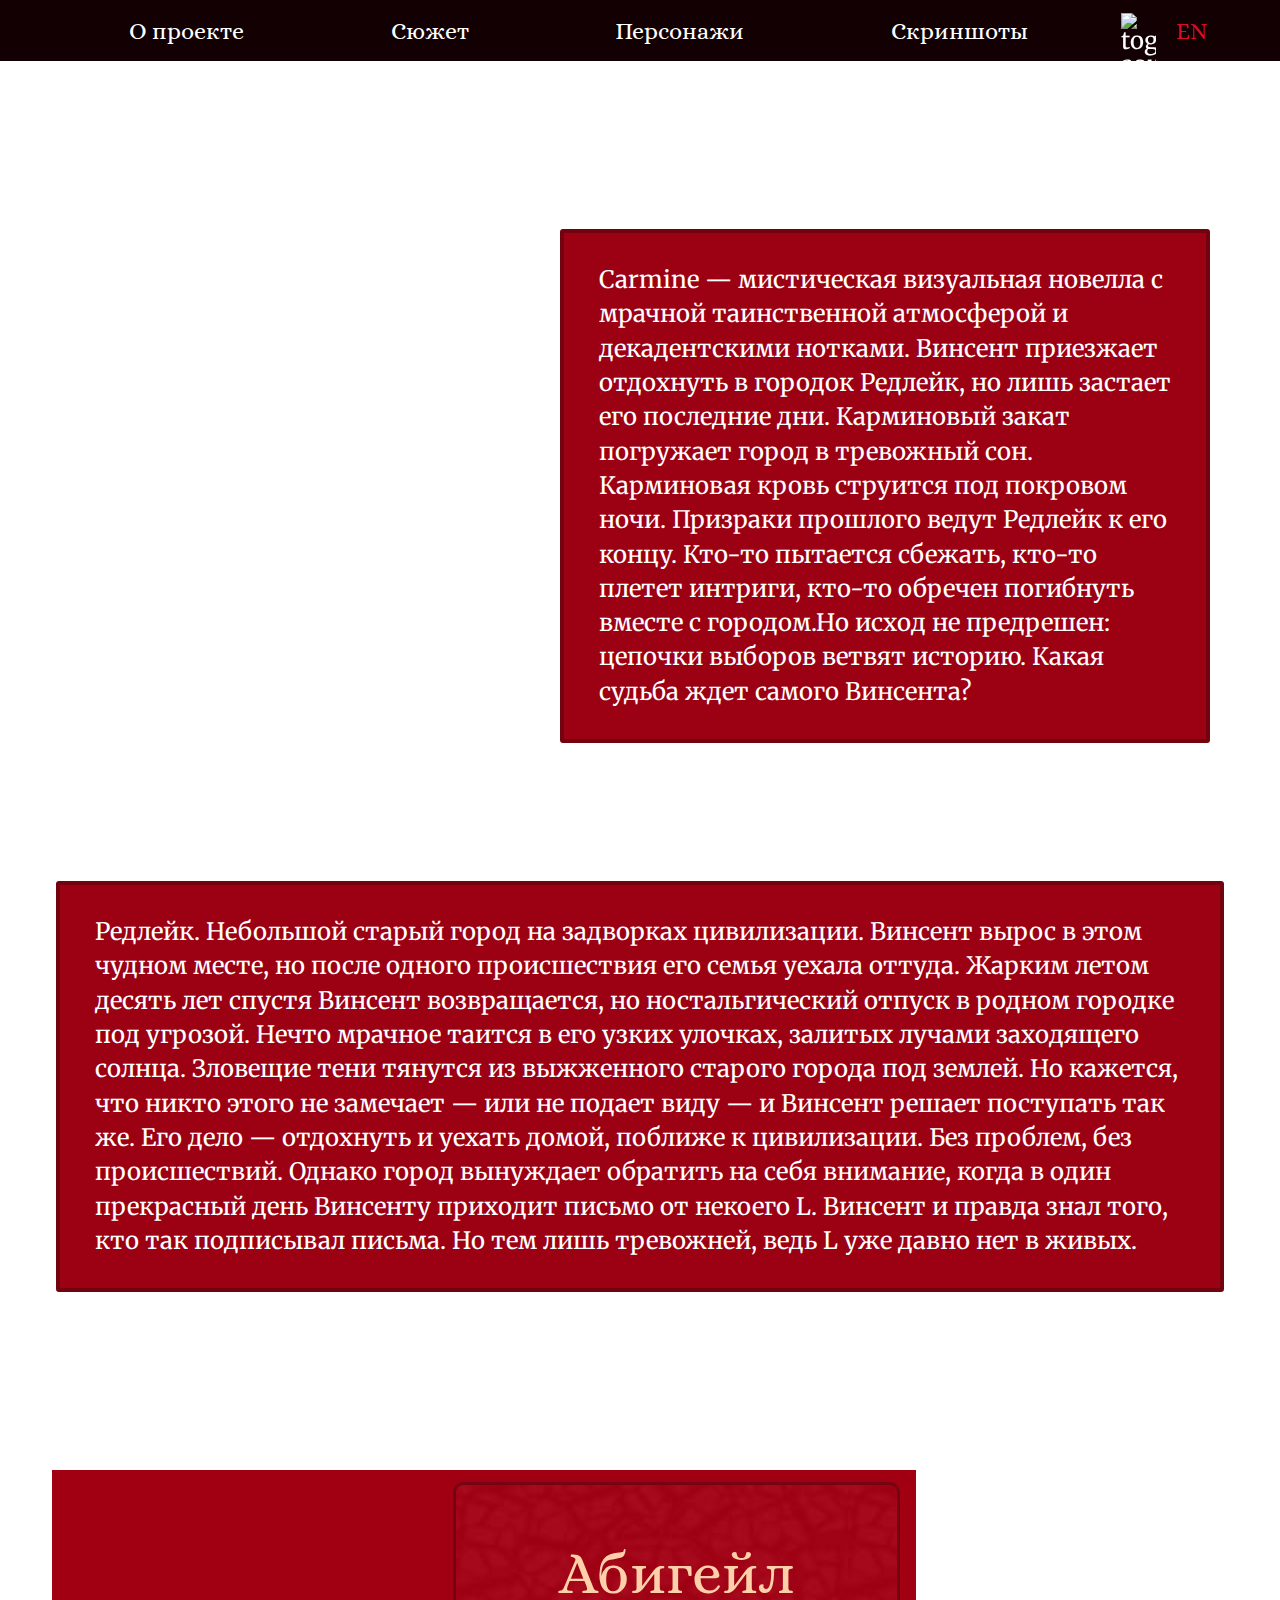
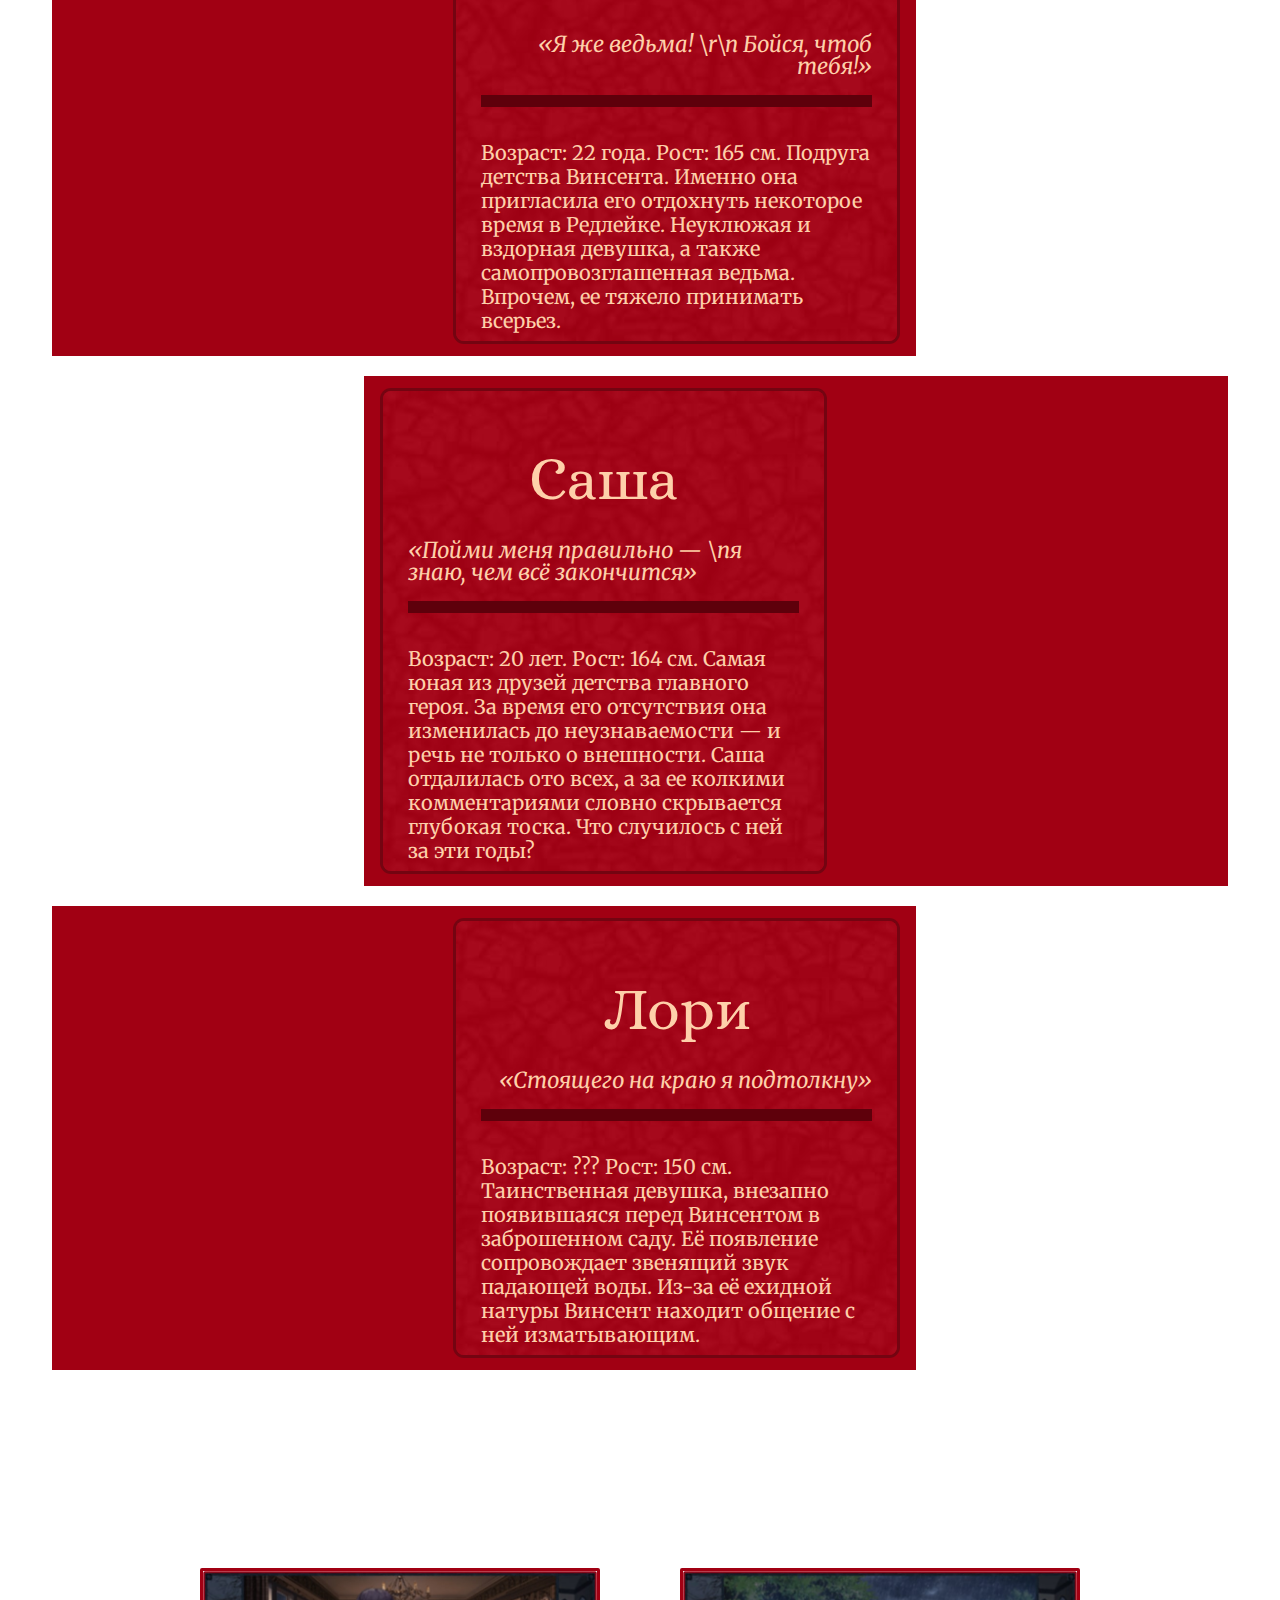
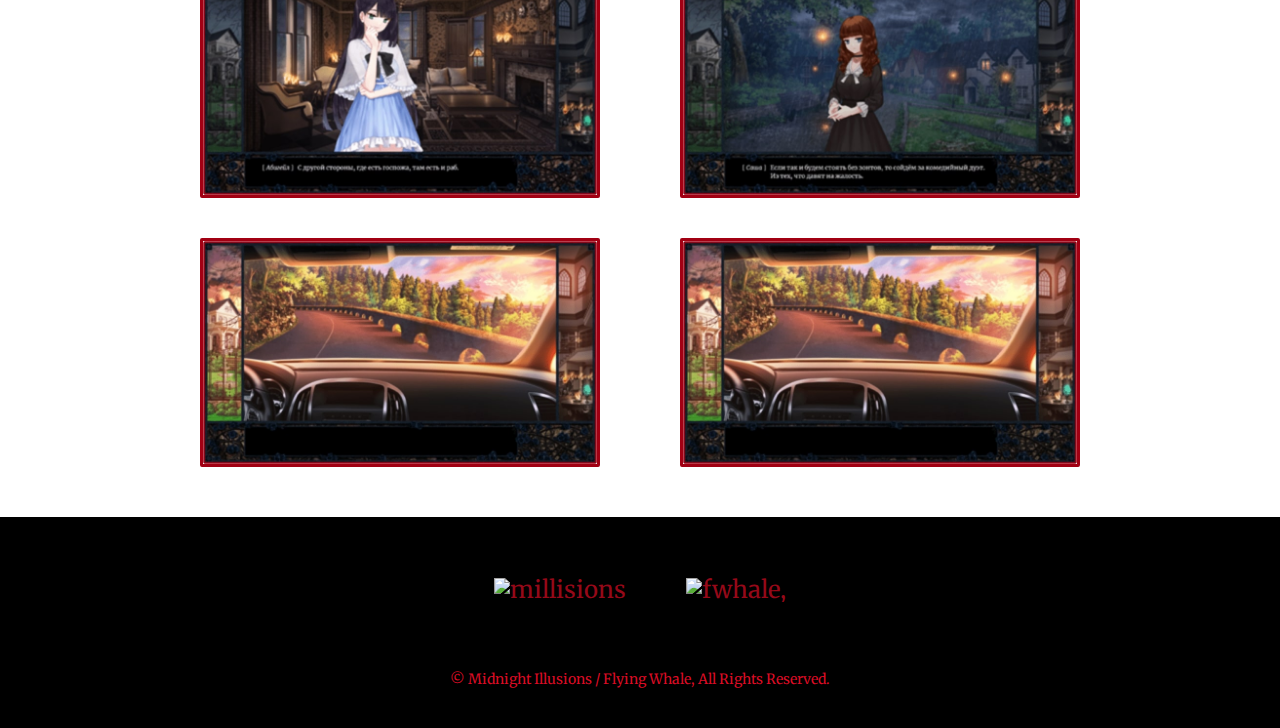
==== en/index.html @ e7cbd598 "Updates" ====
<!DOCTYPE html><html><head><meta charSet="utf-8"/><meta http-equiv="x-ua-compatible" content="ie=edge"/><meta name="viewport" content="width=device-width, initial-scale=1, shrink-to-fit=no"/><style data-href="/raysael.github.io/c-demo/styles.7b213f8d9258a30eb357.css">a,abbr,acronym,address,applet,article,aside,audio,b,big,blockquote,body,canvas,caption,center,cite,code,dd,del,details,dfn,div,dl,dt,em,embed,fieldset,figcaption,figure,footer,form,h1,h2,h3,h4,h5,h6,header,hgroup,html,i,iframe,img,ins,kbd,label,legend,li,mark,menu,nav,object,ol,output,p,pre,q,ruby,s,samp,section,small,span,strike,strong,sub,summary,sup,table,tbody,td,tfoot,th,thead,time,tr,tt,u,ul,var,video{margin:0;padding:0;border:0;font-size:100%;font:inherit;vertical-align:baseline}:focus{outline:0}article,aside,details,figcaption,figure,footer,header,hgroup,menu,nav,section{display:block}body{line-height:1}ol,ul{list-style:none}blockquote,q{quotes:none}blockquote:after,blockquote:before,q:after,q:before{content:"";content:none}input[type=search]::-webkit-search-cancel-button,input[type=search]::-webkit-search-decoration,input[type=search]::-webkit-search-results-button,input[type=search]::-webkit-search-results-decoration{-webkit-appearance:none;-moz-appearance:none}input[type=search]{-webkit-appearance:none;-moz-appearance:none}audio,canvas,video{display:inline-block;*display:inline;*zoom:1;max-width:100%}audio:not([controls]){display:none;height:0}[hidden]{display:none}html{font-size:100%;-webkit-text-size-adjust:100%;-ms-text-size-adjust:100%}a:focus{outline:thin dotted}a:active,a:hover{outline:0}img{border:0;-ms-interpolation-mode:bicubic}figure,form{margin:0}fieldset{border:1px solid silver;margin:0 2px;padding:.35em .625em .75em}legend{border:0;padding:0;white-space:normal;*margin-left:-7px}button,input,select,textarea{font-size:100%;margin:0;vertical-align:baseline;*vertical-align:middle}button,input{line-height:normal}button,select{text-transform:none}button,html input[type=button],input[type=reset],input[type=submit]{-webkit-appearance:button;cursor:pointer;*overflow:visible}button[disabled],html input[disabled]{cursor:default}input[type=checkbox],input[type=radio]{box-sizing:border-box;padding:0;*height:13px;*width:13px}input[type=search]{-webkit-appearance:textfield;box-sizing:content-box}input[type=search]::-webkit-search-cancel-button,input[type=search]::-webkit-search-decoration{-webkit-appearance:none}button::-moz-focus-inner,input::-moz-focus-inner{border:0;padding:0}textarea{overflow:auto;vertical-align:top}table{border-collapse:collapse;border-spacing:0}button,html,input,select,textarea{color:#222}::selection{background:#b3d4fc;text-shadow:none}img{vertical-align:middle}fieldset{border:0;margin:0;padding:0}textarea{resize:vertical}.chromeframe{margin:.2em 0;background:#ccc;color:#000;padding:.2em 0}body{background-image:url(/raysael.github.io/c-demo/static/bg-b8b5140eceb63c7018864846c6add6aa.jpg);background-repeat:repeat;background-size:contain}body,html{overflow-x:hidden}html{color:#fff;font-family:Merriweather;font-size:24px;font-weight:400}section{margin:30px 0;width:100%;overflow-x:hidden}img{max-width:100%}.container{width:100%;max-width:1200px;margin:0 auto;padding:0 16px;box-sizing:border-box;display:flex;flex-direction:column;align-items:center}@media screen and (max-width:400px){.container{max-width:320px}}.title{color:#fff;font-family:Merriweather;font-size:48px;font-weight:400;text-align:center;margin:30px 0}@media screen and (max-width:767px){.title{font-size:32px;margin:20px 0}}@media screen and (max-width:440px){.title{font-size:24px;margin:16px 0}}.text{padding:30px 35px;border:4px solid #73020f;border-radius:3px;box-sizing:border-box;background-color:#9c0113;color:#fff;font-family:Merriweather;font-size:24px;font-weight:400;line-height:1.43}@media screen and (max-width:767px){.text{font-size:18px;padding:12px 16px;margin-bottom:16px}}@media screen and (max-width:440px){.text{font-size:16px;padding:10px 14px;margin-bottom:12px}}.banner{margin-top:91px}.header{background-color:#120002;position:fixed;top:0;left:0;right:0;z-index:99999}.header__container{display:flex;justify-content:space-between;flex-direction:row}.header__settings{display:flex;align-items:center}.header__sound__container{width:35px;height:35px;margin:13px 20px}.header__sound__container img{width:100%}.nav__list{display:flex;justify-content:space-around;width:100%}@media screen and (max-width:767px){.nav__list{opacity:0;z-index:-100;position:absolute;flex-direction:column;box-sizing:border-box;-webkit-transition:all .3s ease-out;transition:all .3s ease-out;-webkit-transform:translateY(70%);transform:translateY(70%);bottom:0;left:0;padding:20px;background-color:#120002;max-width:320px}.nav__list.is-active{opacity:1;z-index:2;-webkit-transform:translateY(100%);transform:translateY(100%)}}.nav__list__item{cursor:pointer;display:block;font-family:Alice;font-size:24px;font-weight:400;-webkit-transition:color .2s ease-out;transition:color .2s ease-out}.nav__list__item:hover{color:#d70b23}@media screen and (max-width:767px){.nav__list__item{padding:8px 0;width:100%}}.nav__trigger{display:none;-webkit-transition:.2s ease-in-out;transition:.2s ease-in-out;z-index:10}@media screen and (max-width:767px){.nav__trigger{display:block}}.nav__trigger .bars{position:relative}.nav__trigger .bars,.nav__trigger .bars:after,.nav__trigger .bars:before{width:28px;height:4px;background-color:#fff;border-radius:4px;-webkit-transition:.2s ease-in-out;transition:.2s ease-in-out}.nav__trigger .bars:after,.nav__trigger .bars:before{content:"";display:block;position:absolute;top:0;left:0;will-change:transform}.nav__trigger .bars:before{-webkit-transform:translateY(-8px);transform:translateY(-8px)}.nav__trigger .bars:after{-webkit-transform:translateY(8px);transform:translateY(8px)}.nav__trigger.is-active{-webkit-transform:rotate(-45deg);transform:rotate(-45deg)}.nav__trigger.is-active .bars:after,.nav__trigger.is-active .bars:before{-webkit-transform:translateX(0) rotate(-90deg);transform:translateX(0) rotate(-90deg)}.header__local__container{position:relative;margin-right:16px}.local__list{position:absolute;bottom:0;left:50%;-webkit-transform:translateY(110%) translateX(-50%);transform:translateY(110%) translateX(-50%);background-color:#120002}.local__active{color:#dc0b24}.local__active,.local__list__item a{font-family:Alice;font-size:24px;font-weight:400;text-transform:uppercase;cursor:pointer}.local__list__item a{color:#fff;text-decoration:none;-webkit-transition:color .2s ease-out;transition:color .2s ease-out;display:block;padding:8px 16px}.local__list__item a:hover{color:#dc0b24}.about__content{width:100%;display:flex;justify-content:space-between;align-items:center;margin:0 -14px}@media screen and (max-width:767px){.about__content{flex-direction:column-reverse;margin:0}}.about__description{max-width:650px;margin:0 14px}.about__img-container{margin:0 14px;display:flex;justify-content:center;align-items:center}@media screen and (max-width:767px){.about__img-container{margin:0;max-width:300px}}.about__img{max-width:325px}@media screen and (max-width:767px){.about__img{max-width:none;width:100%}}.plot__description{margin:0 auto}.characters__cards-container{margin:20px 0;width:100%}@media screen and (max-width:600px){.characters__cards-container{width:auto}}.characters-item{width:100%;display:flex;justify-content:flex-start;margin:20px 0}@media screen and (max-width:600px){.characters-item{width:auto}}.characters-item_reverse{justify-content:flex-end}.characters-item_reverse .characters-item__card{flex-direction:row-reverse}@media screen and (max-width:600px){.characters-item_reverse .characters-item__card{flex-direction:column;align-items:center;max-width:320px}}.characters-item_reverse .characters-item__subtitle{align-self:flex-start;text-align:left}.characters-item__card{max-width:850px;display:flex;justify-content:space-between;background-color:#a10013;padding:7px;margin:0 -4px}@media screen and (max-width:600px){.characters-item__card{flex-direction:column;align-items:center;max-width:320px;margin:0}}.characters-item__part{max-width:46%;margin:0 4px;display:flex;align-items:center}@media screen and (max-width:767px){.characters-item__part{margin-bottom:16px}}@media screen and (max-width:600px){.characters-item__part{max-width:none;margin:0}}@media screen and (max-width:600px){.characters-item__img-part{margin-bottom:8px}}.characters-item__img{max-width:100%}.characters-item__content-part{padding:16px 33px;background-image:url(/raysael.github.io/c-demo/static/card_layout-4d1a065202a2ddc3090f761a84d7dfee.jpg);background-size:contain;display:flex;flex-direction:column;align-items:center;position:relative}.characters-item__layout{position:absolute;top:8px;bottom:8px;left:8px;right:8px;z-index:1;background-image:url([data-uri]);background-size:contain;border-radius:8px;box-shadow:0 0 0 3px #740411}.characters-item__title{position:relative;z-index:2;margin-top:50px;margin-bottom:30px;text-align:center;color:#fed0aa;font-family:Alice;font-size:60px;font-weight:400}@media screen and (max-width:767px){.characters-item__title{margin-top:35px;margin-bottom:15px;font-size:42px}}@media screen and (max-width:600px){.characters-item__title{margin-top:15px}}.characters-item__subtitle{position:relative;z-index:2;align-self:flex-end;text-align:right;margin-bottom:18px;color:#fed0aa;font-family:Merriweather;font-size:22px;font-style:italic}@media screen and (max-width:767px){.characters-item__subtitle{margin-bottom:8px;font-size:16px}}.divider{position:relative;z-index:2;background-color:#5e000b;height:12px;width:100%}@media screen and (max-width:767px){.divider{height:8px}}.characters-item__description{position:relative;z-index:2;margin-top:34px;color:#fed0aa;font-family:Merriweather;font-size:20px;font-weight:400;line-height:1.2}@media screen and (max-width:767px){.characters-item__description{margin-top:16px;font-size:14px}}.screens__list{display:flex;flex-wrap:wrap;justify-content:center;margin:0 -40px}@media screen and (max-width:600px){.screens__list{margin:0}}.screens__list__item{max-width:400px;margin:20px 40px;border:3px solid #a10013;border-radius:2px;box-sizing:border-box}@media screen and (max-width:600px){.screens__list__item{margin:16px 0}}.screens__list__item__image{width:100%}.footer{background-color:#000;color:#950919;margin-bottom:0;padding:60px 0 42px}.footer__list{display:flex;align-items:center;justify-content:center;margin:0 -30px 35px}.footer__list__item{margin:0 30px;height:60px}.footer__list__item__image{height:100%;width:auto}.footer__text{color:#da0d25;font-family:Merriweather;font-size:14px;font-weight:400;text-align:center}@-webkit-keyframes closeWindow{0%{opacity:1}to{opacity:0}}@keyframes closeWindow{0%{opacity:1}to{opacity:0}}.ril__outer{background-color:rgba(0,0,0,.85);outline:none;top:0;left:0;right:0;bottom:0;z-index:1000;width:100%;height:100%;-ms-content-zooming:none;-ms-user-select:none;-ms-touch-select:none;touch-action:none}.ril__outerClosing{opacity:0}.ril__image,.ril__imageNext,.ril__imagePrev,.ril__inner{position:absolute;top:0;left:0;right:0;bottom:0}.ril__image,.ril__imageNext,.ril__imagePrev{margin:auto;max-width:none;-ms-content-zooming:none;-ms-user-select:none;-ms-touch-select:none;touch-action:none}.ril__imageDiscourager{background-repeat:no-repeat;background-position:50%;background-size:contain}.ril__navButtons{border:none;position:absolute;top:0;bottom:0;width:20px;height:34px;padding:40px 30px;margin:auto;cursor:pointer;opacity:.7}.ril__navButtons:hover{opacity:1}.ril__navButtons:active{opacity:.7}.ril__navButtonPrev{left:0;background:rgba(0,0,0,.2) url("[data-uri]") no-repeat 50%}.ril__navButtonNext{right:0;background:rgba(0,0,0,.2) url("[data-uri]") no-repeat 50%}.ril__downloadBlocker{position:absolute;top:0;left:0;right:0;bottom:0;background-image:url("[data-uri]");background-size:cover}.ril__caption,.ril__toolbar{background-color:rgba(0,0,0,.5);position:absolute;left:0;right:0;display:flex;justify-content:space-between}.ril__caption{bottom:0;max-height:150px;overflow:auto}.ril__captionContent{padding:10px 20px;color:#fff}.ril__toolbar{top:0;height:50px}.ril__toolbarSide{height:50px;margin:0}.ril__toolbarLeftSide{padding-left:20px;padding-right:0;flex:0 1 auto;overflow:hidden;text-overflow:ellipsis}.ril__toolbarRightSide{padding-left:0;padding-right:20px;flex:0 0 auto}.ril__toolbarItem{display:inline-block;line-height:50px;padding:0;color:#fff;font-size:120%;max-width:100%;overflow:hidden;text-overflow:ellipsis;white-space:nowrap}.ril__toolbarItemChild{vertical-align:middle}.ril__builtinButton{width:40px;height:35px;cursor:pointer;border:none;opacity:.7}.ril__builtinButton:hover{opacity:1}.ril__builtinButton:active{outline:none}.ril__builtinButtonDisabled{cursor:default;opacity:.5}.ril__builtinButtonDisabled:hover{opacity:.5}.ril__closeButton{background:url("[data-uri]") no-repeat 50%}.ril__zoomInButton{background:url("[data-uri]") no-repeat 50%}.ril__zoomOutButton{background:url("[data-uri]") no-repeat 50%}.ril__outerAnimating{-webkit-animation-name:closeWindow;animation-name:closeWindow}@-webkit-keyframes pointFade{0%,19.999%,to{opacity:0}20%{opacity:1}}@keyframes pointFade{0%,19.999%,to{opacity:0}20%{opacity:1}}.ril__loadingCircle{width:60px;height:60px;position:relative}.ril__loadingCirclePoint{width:100%;height:100%;position:absolute;left:0;top:0}.ril__loadingCirclePoint:before{content:"";display:block;margin:0 auto;width:11%;height:30%;background-color:#fff;border-radius:30%;-webkit-animation:pointFade .8s ease-in-out infinite both;animation:pointFade .8s ease-in-out infinite both}.ril__loadingCirclePoint:first-of-type{-webkit-transform:rotate(0deg);transform:rotate(0deg)}.ril__loadingCirclePoint:first-of-type:before,.ril__loadingCirclePoint:nth-of-type(7):before{-webkit-animation-delay:-.8s;animation-delay:-.8s}.ril__loadingCirclePoint:nth-of-type(2){-webkit-transform:rotate(30deg);transform:rotate(30deg)}.ril__loadingCirclePoint:nth-of-type(8){-webkit-transform:rotate(210deg);transform:rotate(210deg)}.ril__loadingCirclePoint:nth-of-type(2):before,.ril__loadingCirclePoint:nth-of-type(8):before{-webkit-animation-delay:-666ms;animation-delay:-666ms}.ril__loadingCirclePoint:nth-of-type(3){-webkit-transform:rotate(60deg);transform:rotate(60deg)}.ril__loadingCirclePoint:nth-of-type(9){-webkit-transform:rotate(240deg);transform:rotate(240deg)}.ril__loadingCirclePoint:nth-of-type(3):before,.ril__loadingCirclePoint:nth-of-type(9):before{-webkit-animation-delay:-533ms;animation-delay:-533ms}.ril__loadingCirclePoint:nth-of-type(4){-webkit-transform:rotate(90deg);transform:rotate(90deg)}.ril__loadingCirclePoint:nth-of-type(10){-webkit-transform:rotate(270deg);transform:rotate(270deg)}.ril__loadingCirclePoint:nth-of-type(4):before,.ril__loadingCirclePoint:nth-of-type(10):before{-webkit-animation-delay:-.4s;animation-delay:-.4s}.ril__loadingCirclePoint:nth-of-type(5){-webkit-transform:rotate(120deg);transform:rotate(120deg)}.ril__loadingCirclePoint:nth-of-type(11){-webkit-transform:rotate(300deg);transform:rotate(300deg)}.ril__loadingCirclePoint:nth-of-type(5):before,.ril__loadingCirclePoint:nth-of-type(11):before{-webkit-animation-delay:-266ms;animation-delay:-266ms}.ril__loadingCirclePoint:nth-of-type(6){-webkit-transform:rotate(150deg);transform:rotate(150deg)}.ril__loadingCirclePoint:nth-of-type(12){-webkit-transform:rotate(330deg);transform:rotate(330deg)}.ril__loadingCirclePoint:nth-of-type(6):before,.ril__loadingCirclePoint:nth-of-type(12):before{-webkit-animation-delay:-133ms;animation-delay:-133ms}.ril__loadingCirclePoint:nth-of-type(7){-webkit-transform:rotate(180deg);transform:rotate(180deg)}.ril__loadingCirclePoint:nth-of-type(13){-webkit-transform:rotate(1turn);transform:rotate(1turn)}.ril__loadingCirclePoint:nth-of-type(7):before,.ril__loadingCirclePoint:nth-of-type(13):before{-webkit-animation-delay:0ms;animation-delay:0ms}.ril__loadingContainer{position:absolute;top:0;right:0;bottom:0;left:0}.ril__imageNext .ril__loadingContainer,.ril__imagePrev .ril__loadingContainer{display:none}.ril__errorContainer{position:absolute;top:0;right:0;bottom:0;left:0;display:flex;align-items:center;justify-content:center;color:#fff}.ril__imageNext .ril__errorContainer,.ril__imagePrev .ril__errorContainer{display:none}.ril__loadingContainer__icon{color:#fff;position:absolute;top:50%;left:50%;-webkit-transform:translateX(-50%) translateY(-50%);transform:translateX(-50%) translateY(-50%)}</style><meta name="generator" content="Gatsby 2.19.23"/><link href="https://fonts.googleapis.com/css?family=Alice|Merriweather&amp;display=swap" rel="stylesheet"/><link as="script" rel="preload" href="/raysael.github.io/c-demo/app-f0be5e2a7bbb9a69700e.js"/><link as="script" rel="preload" href="/raysael.github.io/c-demo/component---src-pages-index-en-js-0ffb65393fb467911b11.js"/><link as="script" rel="preload" href="/raysael.github.io/c-demo/styles-16e1cf7a6877f57f1e07.js"/><link as="script" rel="preload" href="/raysael.github.io/c-demo/commons-823a954104168b4440c0.js"/><link as="script" rel="preload" href="/raysael.github.io/c-demo/webpack-runtime-4f2472e6a38a9285a5bb.js"/><link as="fetch" rel="preload" href="/raysael.github.io/c-demo/page-data/en/page-data.json" crossorigin="anonymous"/><link as="fetch" rel="preload" href="/raysael.github.io/c-demo/page-data/app-data.json" crossorigin="anonymous"/></head><body><div id="___gatsby"><div style="outline:none" tabindex="-1" id="gatsby-focus-wrapper"><div><header class="header"><div class="container header__container"><a href="#" class="nav__trigger null"><div class="bars"></div></a><ul class="nav__list null"><li class="nav__list__item"><a>О проекте</a></li><li class="nav__list__item"><a>Сюжет</a></li><li class="nav__list__item"><a>Персонажи</a></li><li class="nav__list__item"><a>Скриншоты</a></li></ul><div class="header__settings"><div class="header__sound__container"><img src="images/sound.png" alt="toggle sound" class="header__sound__image"/><audio autoplay="" id="player"><source src="/raysael.github.io/c-demo/static/Enigma-57416c4f8fb2342b8c702dc50fe8a893.mp3" type="audio/mpeg"/></audio></div><div class="header__local__container"><div class="local__active">EN</div></div></div></div></header><section class="banner"><div class="container"><img src="images/banner.png" alt="" class="banner__img"/></div></section><section class="about" id="about"><div class="container"><h1 class="about__title title">About the project</h1><div class="about__content"><div class="about__img-container"><img src="images/banner_image.png" alt="" class="about__img"/></div><p class="about__description text">Carmine — мистическая визуальная новелла с мрачной таинственной атмосферой и декадентскими нотками. Винсент приезжает отдохнуть в городок Редлейк, но лишь застает его последние дни.  Карминовый закат погружает город в тревожный сон. Карминовая кровь струится под покровом ночи. Призраки прошлого ведут Редлейк к его концу. Кто-то пытается сбежать, кто-то плетет интриги, кто-то обречен погибнуть вместе с городом.Но исход не предрешен: цепочки выборов ветвят историю. Какая судьба ждет самого Винсента?</p></div></div></section><section class="plot" id="plot"><div class="container"><h2 class="plot__title title">Plot</h2><p class="plot__description text">Редлейк. Небольшой старый город на задворках цивилизации. Винсент вырос в этом чудном месте, но после одного происшествия его семья уехала оттуда. Жарким летом десять лет спустя Винсент возвращается, но ностальгический отпуск в родном городке под угрозой. Нечто мрачное таится в его узких улочках, залитых лучами заходящего солнца. Зловещие тени тянутся из выжженного старого города под землей. Но кажется, что никто этого не замечает — или не подает виду — и Винсент решает поступать так же. Его дело — отдохнуть и уехать домой, поближе к цивилизации. Без проблем, без происшествий. Однако город вынуждает обратить на себя внимание, когда в один прекрасный день Винсенту приходит письмо от некоего L. Винсент и правда знал того, кто так подписывал письма. Но тем лишь тревожней, ведь L уже давно нет в живых.</p></div></section><section class="characters" id="characters"><div class="container"><h2 class="characters__title title">Characters</h2><div class="characters__cards-container"><div class="characters-item"><div class="characters-item__card"><div class="characters-item__img-part characters-item__part"><img src="images/char1.jpg" alt="" class="characters-item__img"/></div><div class="characters-item__content-part characters-item__part"><div class="characters-item__layout"></div><h4 class="characters-item__title">Абигейл</h4><p class="characters-item__subtitle">«Я же ведьма! \r\n Бойся, чтоб тебя!»</p><div class="divider"></div><p class="characters-item__description">Возраст: 22 года.  Рост: 165 см. Подруга детства Винсента. Именно она пригласила его отдохнуть некоторое время в Редлейке. Неуклюжая и вздорная девушка, а также самопровозглашенная ведьма. Впрочем, ее тяжело принимать всерьез.</p></div></div></div><div class="characters-item characters-item_reverse"><div class="characters-item__card"><div class="characters-item__img-part characters-item__part"><img src="images/char2.jpg" alt="" class="characters-item__img"/></div><div class="characters-item__content-part characters-item__part"><div class="characters-item__layout"></div><h4 class="characters-item__title">Саша</h4><p class="characters-item__subtitle">«Пойми меня правильно — \nя знаю, чем всё закончится»</p><div class="divider"></div><p class="characters-item__description">Возраст: 20 лет. Рост: 164 см. Самая юная из друзей детства главного героя. За время его отсутствия она изменилась до неузнаваемости — и речь не только о внешности. Саша отдалилась ото всех, а за ее колкими комментариями словно скрывается глубокая тоска. Что случилось с ней за эти годы?</p></div></div></div><div class="characters-item"><div class="characters-item__card"><div class="characters-item__img-part characters-item__part"><img src="images/char3.jpg" alt="" class="characters-item__img"/></div><div class="characters-item__content-part characters-item__part"><div class="characters-item__layout"></div><h4 class="characters-item__title">Лори</h4><p class="characters-item__subtitle">«Стоящего на краю я подтолкну»</p><div class="divider"></div><p class="characters-item__description">Возраст: ???  Рост: 150 см. Таинственная девушка, внезапно появившаяся перед Винсентом в заброшенном саду. Её появление сопровождает звенящий звук падающей воды. Из-за её ехидной натуры Винсент находит общение с ней изматывающим.</p></div></div></div></div></div></section><section class="screens" id="kokoko"><div class="container"><h2 class="screens__title title">Screenshots</h2><div class="screens__list"><div class="screens__list__item"><img src="/images/screens/1.jpg" alt="" class="screens__list__item__image"/></div><div class="screens__list__item"><img src="/images/screens/2.jpg" alt="" class="screens__list__item__image"/></div><div class="screens__list__item"><img src="/images/screens/3.jpg" alt="" class="screens__list__item__image"/></div><div class="screens__list__item"><img src="/images/screens/4.jpg" alt="" class="screens__list__item__image"/></div></div></div></section><section class="footer"><div class="container"><div class="footer__list"><div class="footer__list__item"><img src="images/footer/footer1.png" alt="millisions" class="footer__list__item__image"/></div><div class="footer__list__item"><img src="images/footer/footer2.png" alt="fwhale," class="footer__list__item__image"/></div></div><h3 class="footer__text">© Midnight Illusions / Flying Whale, All Rights Reserved.</h3></div></section></div></div></div><script id="gatsby-script-loader">/*<![CDATA[*/window.pagePath="/en/";/*]]>*/</script><script id="gatsby-chunk-mapping">/*<![CDATA[*/window.___chunkMapping={"app":["/app-f0be5e2a7bbb9a69700e.js"],"component---src-pages-index-en-js":["/component---src-pages-index-en-js-0ffb65393fb467911b11.js"],"component---src-pages-index-js":["/component---src-pages-index-js-d02f0a03f624425fdf39.js"],"component---src-pages-index-ru-js":["/component---src-pages-index-ru-js-3ec85fea619a3ac8663c.js"]};/*]]>*/</script><script src="/raysael.github.io/c-demo/webpack-runtime-4f2472e6a38a9285a5bb.js" async=""></script><script src="/raysael.github.io/c-demo/commons-823a954104168b4440c0.js" async=""></script><script src="/raysael.github.io/c-demo/styles-16e1cf7a6877f57f1e07.js" async=""></script><script src="/raysael.github.io/c-demo/component---src-pages-index-en-js-0ffb65393fb467911b11.js" async=""></script><script src="/raysael.github.io/c-demo/app-f0be5e2a7bbb9a69700e.js" async=""></script></body></html>
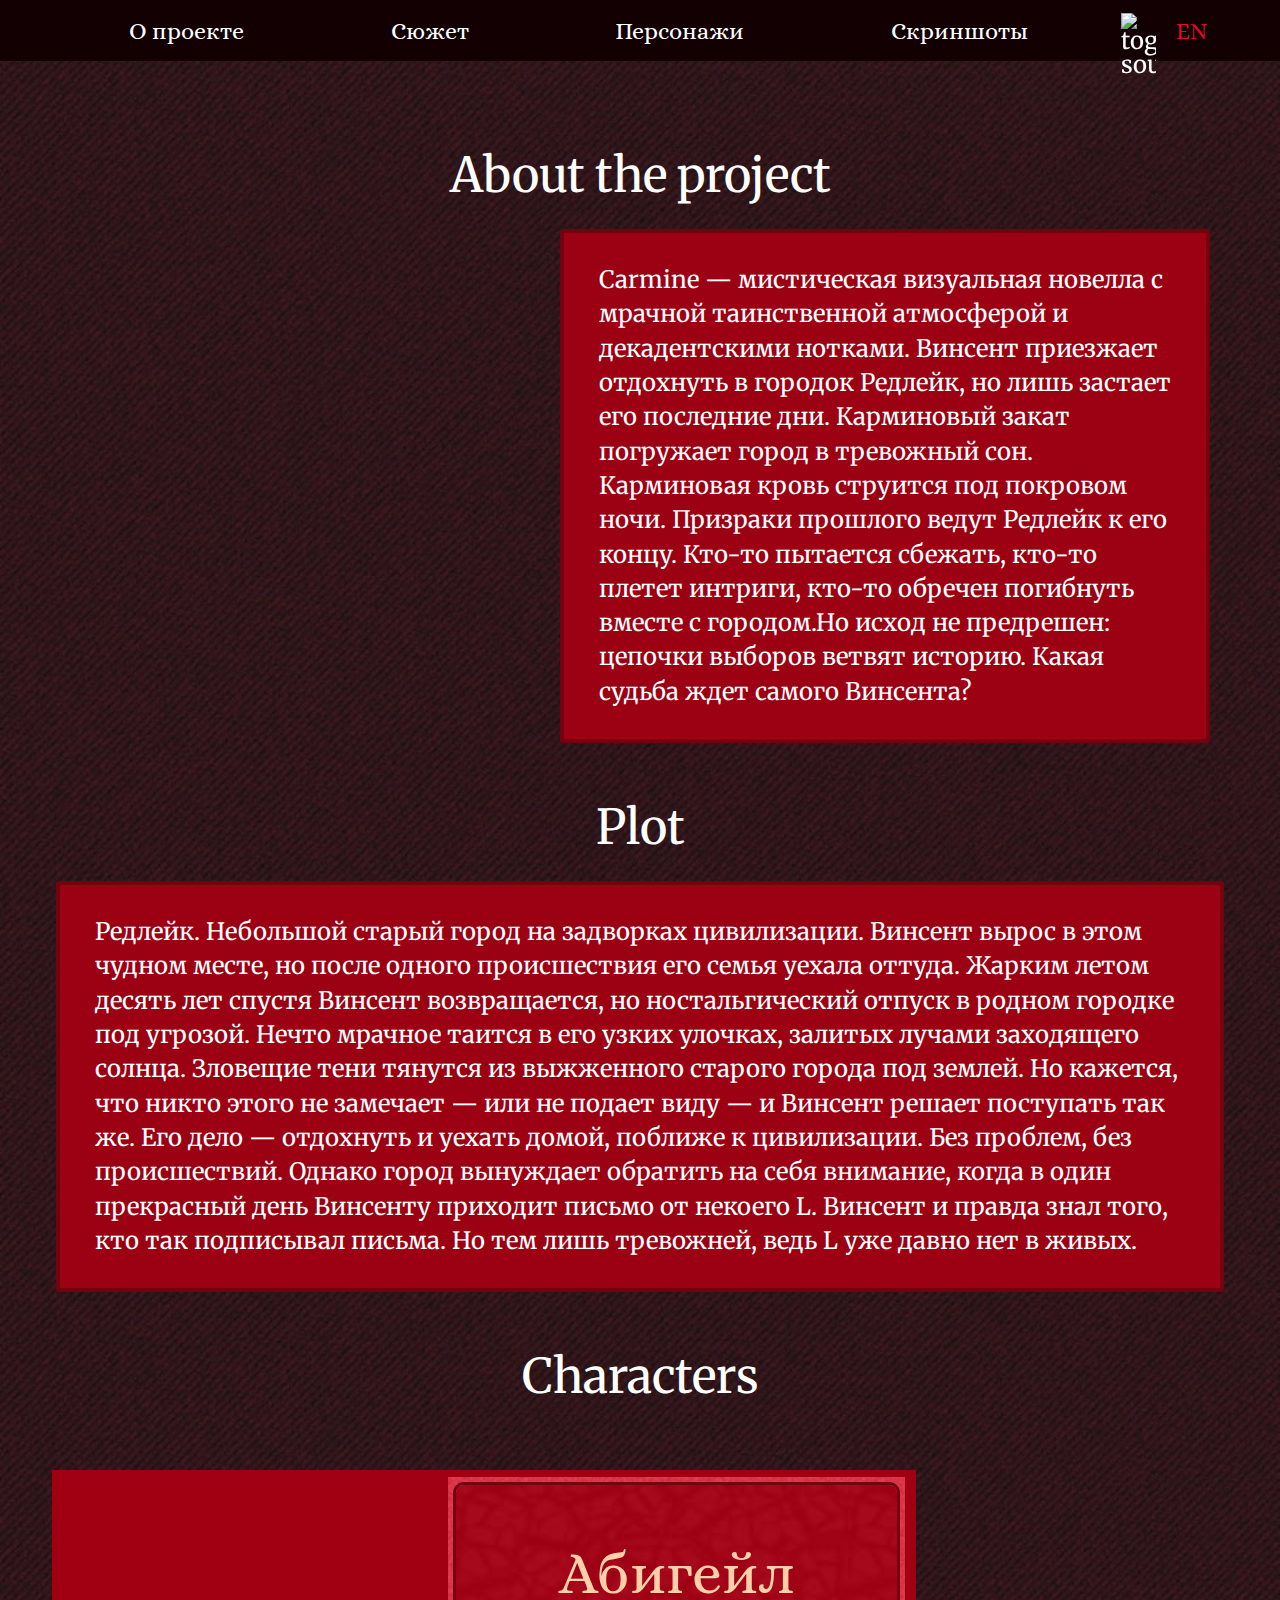
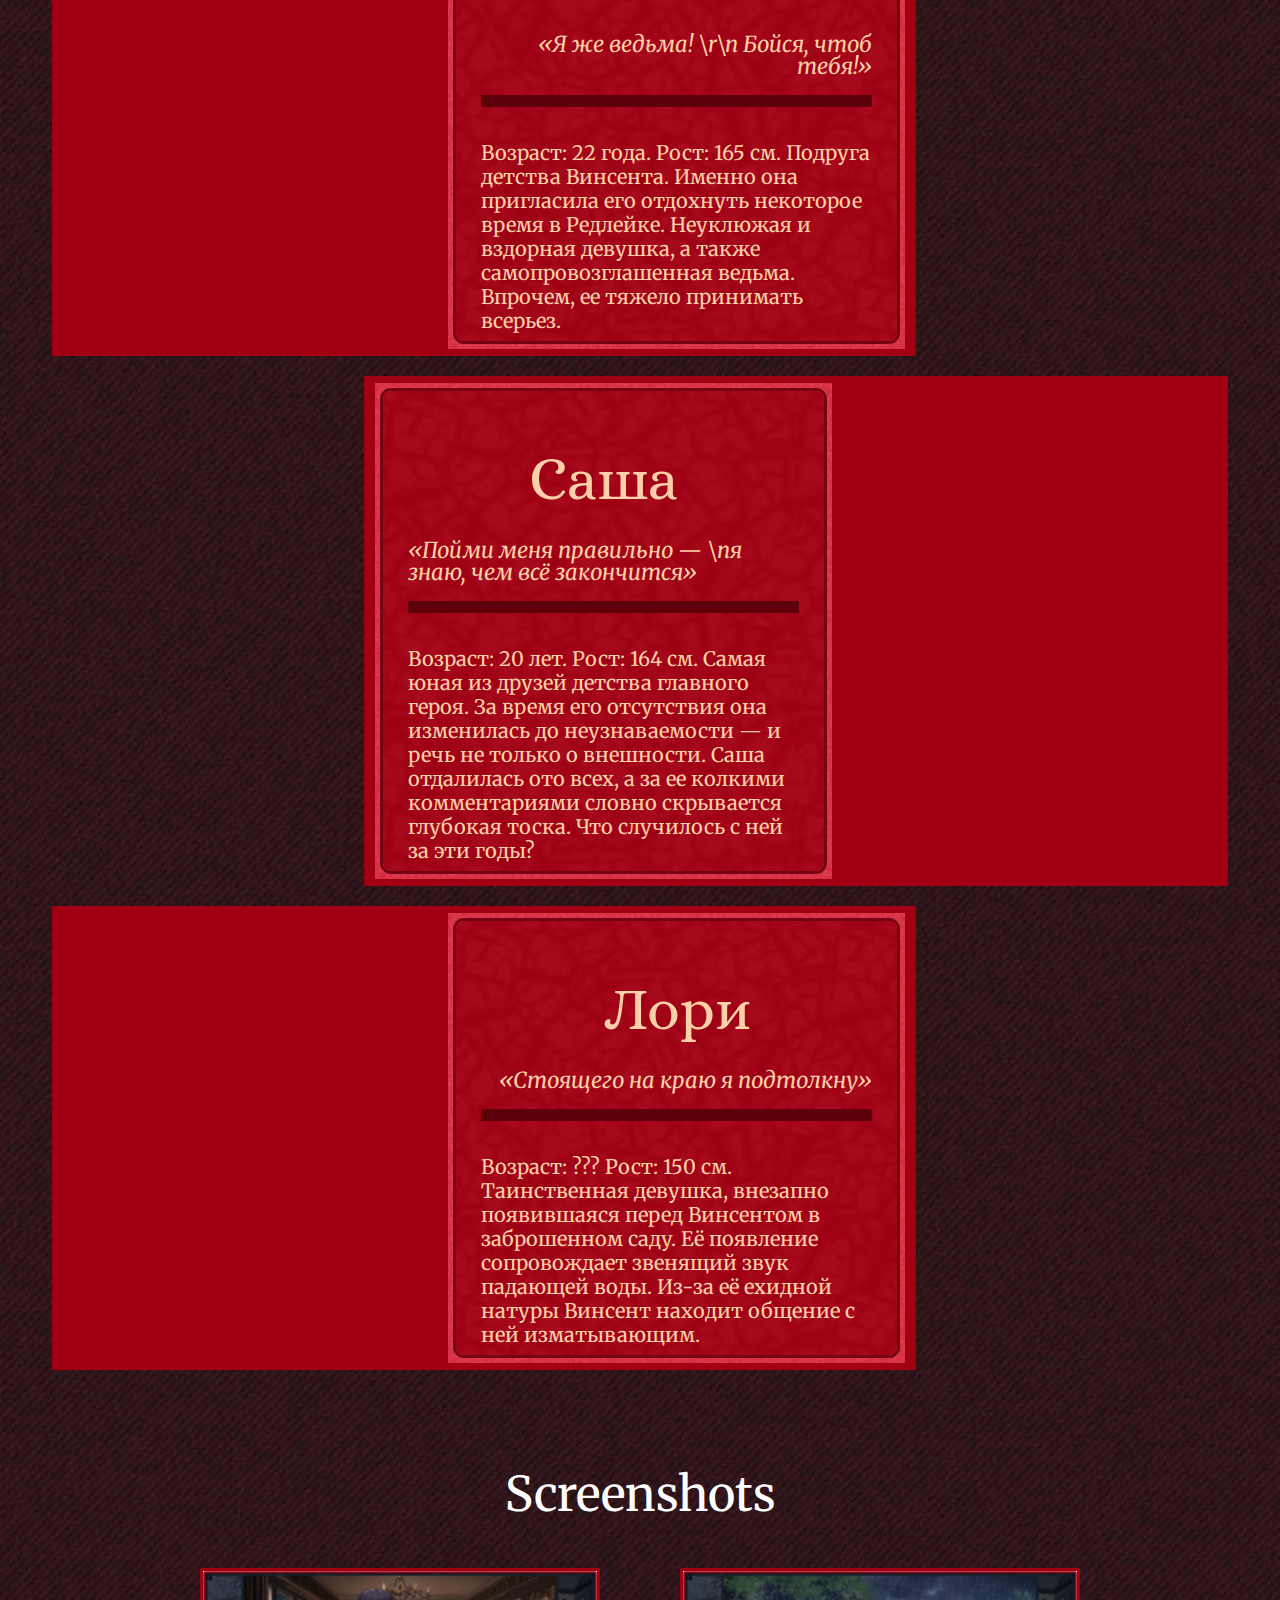
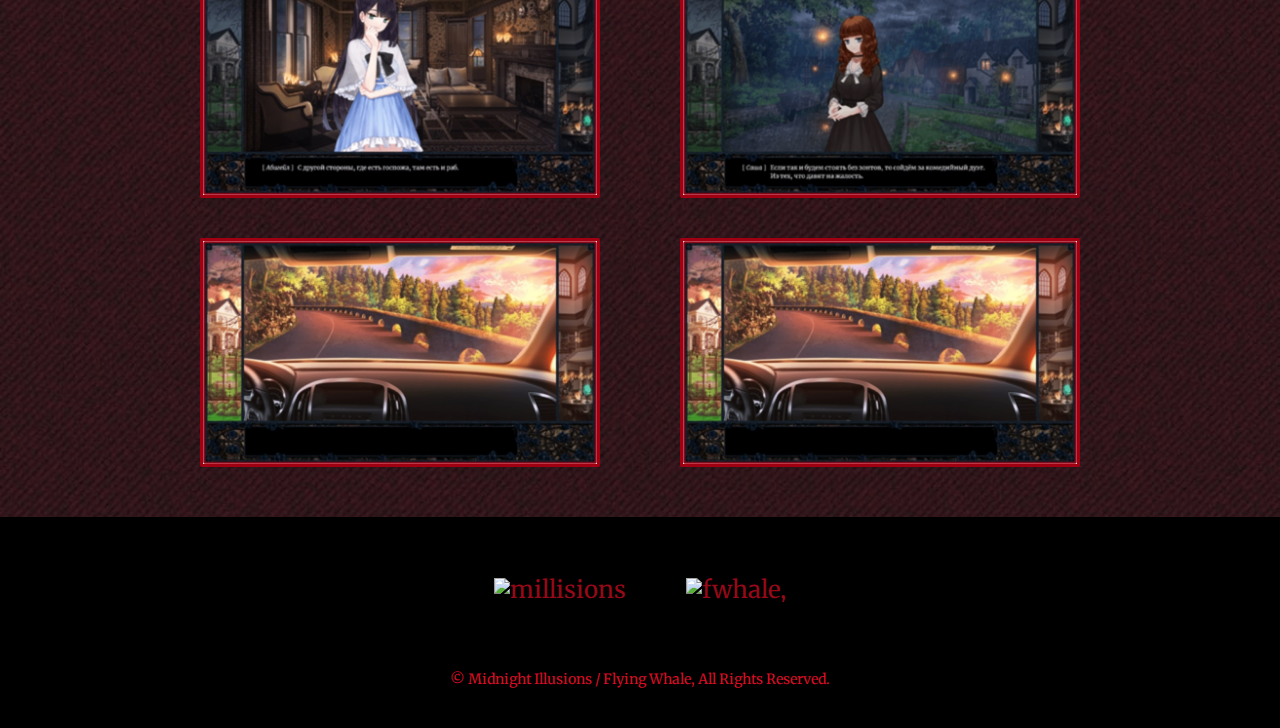
==== commit c9e68b2e: "Updates" ====
--- a/en/index.html
+++ b/en/index.html
@@ -1 +1 @@
-<!DOCTYPE html><html><head><meta charSet="utf-8"/><meta http-equiv="x-ua-compatible" content="ie=edge"/><meta name="viewport" content="width=device-width, initial-scale=1, shrink-to-fit=no"/><style data-href="/raysael.github.io/c-demo/styles.7b213f8d9258a30eb357.css">a,abbr,acronym,address,applet,article,aside,audio,b,big,blockquote,body,canvas,caption,center,cite,code,dd,del,details,dfn,div,dl,dt,em,embed,fieldset,figcaption,figure,footer,form,h1,h2,h3,h4,h5,h6,header,hgroup,html,i,iframe,img,ins,kbd,label,legend,li,mark,menu,nav,object,ol,output,p,pre,q,ruby,s,samp,section,small,span,strike,strong,sub,summary,sup,table,tbody,td,tfoot,th,thead,time,tr,tt,u,ul,var,video{margin:0;padding:0;border:0;font-size:100%;font:inherit;vertical-align:baseline}:focus{outline:0}article,aside,details,figcaption,figure,footer,header,hgroup,menu,nav,section{display:block}body{line-height:1}ol,ul{list-style:none}blockquote,q{quotes:none}blockquote:after,blockquote:before,q:after,q:before{content:"";content:none}input[type=search]::-webkit-search-cancel-button,input[type=search]::-webkit-search-decoration,input[type=search]::-webkit-search-results-button,input[type=search]::-webkit-search-results-decoration{-webkit-appearance:none;-moz-appearance:none}input[type=search]{-webkit-appearance:none;-moz-appearance:none}audio,canvas,video{display:inline-block;*display:inline;*zoom:1;max-width:100%}audio:not([controls]){display:none;height:0}[hidden]{display:none}html{font-size:100%;-webkit-text-size-adjust:100%;-ms-text-size-adjust:100%}a:focus{outline:thin dotted}a:active,a:hover{outline:0}img{border:0;-ms-interpolation-mode:bicubic}figure,form{margin:0}fieldset{border:1px solid silver;margin:0 2px;padding:.35em .625em .75em}legend{border:0;padding:0;white-space:normal;*margin-left:-7px}button,input,select,textarea{font-size:100%;margin:0;vertical-align:baseline;*vertical-align:middle}button,input{line-height:normal}button,select{text-transform:none}button,html input[type=button],input[type=reset],input[type=submit]{-webkit-appearance:button;cursor:pointer;*overflow:visible}button[disabled],html input[disabled]{cursor:default}input[type=checkbox],input[type=radio]{box-sizing:border-box;padding:0;*height:13px;*width:13px}input[type=search]{-webkit-appearance:textfield;box-sizing:content-box}input[type=search]::-webkit-search-cancel-button,input[type=search]::-webkit-search-decoration{-webkit-appearance:none}button::-moz-focus-inner,input::-moz-focus-inner{border:0;padding:0}textarea{overflow:auto;vertical-align:top}table{border-collapse:collapse;border-spacing:0}button,html,input,select,textarea{color:#222}::selection{background:#b3d4fc;text-shadow:none}img{vertical-align:middle}fieldset{border:0;margin:0;padding:0}textarea{resize:vertical}.chromeframe{margin:.2em 0;background:#ccc;color:#000;padding:.2em 0}body{background-image:url(/raysael.github.io/c-demo/static/bg-b8b5140eceb63c7018864846c6add6aa.jpg);background-repeat:repeat;background-size:contain}body,html{overflow-x:hidden}html{color:#fff;font-family:Merriweather;font-size:24px;font-weight:400}section{margin:30px 0;width:100%;overflow-x:hidden}img{max-width:100%}.container{width:100%;max-width:1200px;margin:0 auto;padding:0 16px;box-sizing:border-box;display:flex;flex-direction:column;align-items:center}@media screen and (max-width:400px){.container{max-width:320px}}.title{color:#fff;font-family:Merriweather;font-size:48px;font-weight:400;text-align:center;margin:30px 0}@media screen and (max-width:767px){.title{font-size:32px;margin:20px 0}}@media screen and (max-width:440px){.title{font-size:24px;margin:16px 0}}.text{padding:30px 35px;border:4px solid #73020f;border-radius:3px;box-sizing:border-box;background-color:#9c0113;color:#fff;font-family:Merriweather;font-size:24px;font-weight:400;line-height:1.43}@media screen and (max-width:767px){.text{font-size:18px;padding:12px 16px;margin-bottom:16px}}@media screen and (max-width:440px){.text{font-size:16px;padding:10px 14px;margin-bottom:12px}}.banner{margin-top:91px}.header{background-color:#120002;position:fixed;top:0;left:0;right:0;z-index:99999}.header__container{display:flex;justify-content:space-between;flex-direction:row}.header__settings{display:flex;align-items:center}.header__sound__container{width:35px;height:35px;margin:13px 20px}.header__sound__container img{width:100%}.nav__list{display:flex;justify-content:space-around;width:100%}@media screen and (max-width:767px){.nav__list{opacity:0;z-index:-100;position:absolute;flex-direction:column;box-sizing:border-box;-webkit-transition:all .3s ease-out;transition:all .3s ease-out;-webkit-transform:translateY(70%);transform:translateY(70%);bottom:0;left:0;padding:20px;background-color:#120002;max-width:320px}.nav__list.is-active{opacity:1;z-index:2;-webkit-transform:translateY(100%);transform:translateY(100%)}}.nav__list__item{cursor:pointer;display:block;font-family:Alice;font-size:24px;font-weight:400;-webkit-transition:color .2s ease-out;transition:color .2s ease-out}.nav__list__item:hover{color:#d70b23}@media screen and (max-width:767px){.nav__list__item{padding:8px 0;width:100%}}.nav__trigger{display:none;-webkit-transition:.2s ease-in-out;transition:.2s ease-in-out;z-index:10}@media screen and (max-width:767px){.nav__trigger{display:block}}.nav__trigger .bars{position:relative}.nav__trigger .bars,.nav__trigger .bars:after,.nav__trigger .bars:before{width:28px;height:4px;background-color:#fff;border-radius:4px;-webkit-transition:.2s ease-in-out;transition:.2s ease-in-out}.nav__trigger .bars:after,.nav__trigger .bars:before{content:"";display:block;position:absolute;top:0;left:0;will-change:transform}.nav__trigger .bars:before{-webkit-transform:translateY(-8px);transform:translateY(-8px)}.nav__trigger .bars:after{-webkit-transform:translateY(8px);transform:translateY(8px)}.nav__trigger.is-active{-webkit-transform:rotate(-45deg);transform:rotate(-45deg)}.nav__trigger.is-active .bars:after,.nav__trigger.is-active .bars:before{-webkit-transform:translateX(0) rotate(-90deg);transform:translateX(0) rotate(-90deg)}.header__local__container{position:relative;margin-right:16px}.local__list{position:absolute;bottom:0;left:50%;-webkit-transform:translateY(110%) translateX(-50%);transform:translateY(110%) translateX(-50%);background-color:#120002}.local__active{color:#dc0b24}.local__active,.local__list__item a{font-family:Alice;font-size:24px;font-weight:400;text-transform:uppercase;cursor:pointer}.local__list__item a{color:#fff;text-decoration:none;-webkit-transition:color .2s ease-out;transition:color .2s ease-out;display:block;padding:8px 16px}.local__list__item a:hover{color:#dc0b24}.about__content{width:100%;display:flex;justify-content:space-between;align-items:center;margin:0 -14px}@media screen and (max-width:767px){.about__content{flex-direction:column-reverse;margin:0}}.about__description{max-width:650px;margin:0 14px}.about__img-container{margin:0 14px;display:flex;justify-content:center;align-items:center}@media screen and (max-width:767px){.about__img-container{margin:0;max-width:300px}}.about__img{max-width:325px}@media screen and (max-width:767px){.about__img{max-width:none;width:100%}}.plot__description{margin:0 auto}.characters__cards-container{margin:20px 0;width:100%}@media screen and (max-width:600px){.characters__cards-container{width:auto}}.characters-item{width:100%;display:flex;justify-content:flex-start;margin:20px 0}@media screen and (max-width:600px){.characters-item{width:auto}}.characters-item_reverse{justify-content:flex-end}.characters-item_reverse .characters-item__card{flex-direction:row-reverse}@media screen and (max-width:600px){.characters-item_reverse .characters-item__card{flex-direction:column;align-items:center;max-width:320px}}.characters-item_reverse .characters-item__subtitle{align-self:flex-start;text-align:left}.characters-item__card{max-width:850px;display:flex;justify-content:space-between;background-color:#a10013;padding:7px;margin:0 -4px}@media screen and (max-width:600px){.characters-item__card{flex-direction:column;align-items:center;max-width:320px;margin:0}}.characters-item__part{max-width:46%;margin:0 4px;display:flex;align-items:center}@media screen and (max-width:767px){.characters-item__part{margin-bottom:16px}}@media screen and (max-width:600px){.characters-item__part{max-width:none;margin:0}}@media screen and (max-width:600px){.characters-item__img-part{margin-bottom:8px}}.characters-item__img{max-width:100%}.characters-item__content-part{padding:16px 33px;background-image:url(/raysael.github.io/c-demo/static/card_layout-4d1a065202a2ddc3090f761a84d7dfee.jpg);background-size:contain;display:flex;flex-direction:column;align-items:center;position:relative}.characters-item__layout{position:absolute;top:8px;bottom:8px;left:8px;right:8px;z-index:1;background-image:url([data-uri]);background-size:contain;border-radius:8px;box-shadow:0 0 0 3px #740411}.characters-item__title{position:relative;z-index:2;margin-top:50px;margin-bottom:30px;text-align:center;color:#fed0aa;font-family:Alice;font-size:60px;font-weight:400}@media screen and (max-width:767px){.characters-item__title{margin-top:35px;margin-bottom:15px;font-size:42px}}@media screen and (max-width:600px){.characters-item__title{margin-top:15px}}.characters-item__subtitle{position:relative;z-index:2;align-self:flex-end;text-align:right;margin-bottom:18px;color:#fed0aa;font-family:Merriweather;font-size:22px;font-style:italic}@media screen and (max-width:767px){.characters-item__subtitle{margin-bottom:8px;font-size:16px}}.divider{position:relative;z-index:2;background-color:#5e000b;height:12px;width:100%}@media screen and (max-width:767px){.divider{height:8px}}.characters-item__description{position:relative;z-index:2;margin-top:34px;color:#fed0aa;font-family:Merriweather;font-size:20px;font-weight:400;line-height:1.2}@media screen and (max-width:767px){.characters-item__description{margin-top:16px;font-size:14px}}.screens__list{display:flex;flex-wrap:wrap;justify-content:center;margin:0 -40px}@media screen and (max-width:600px){.screens__list{margin:0}}.screens__list__item{max-width:400px;margin:20px 40px;border:3px solid #a10013;border-radius:2px;box-sizing:border-box}@media screen and (max-width:600px){.screens__list__item{margin:16px 0}}.screens__list__item__image{width:100%}.footer{background-color:#000;color:#950919;margin-bottom:0;padding:60px 0 42px}.footer__list{display:flex;align-items:center;justify-content:center;margin:0 -30px 35px}.footer__list__item{margin:0 30px;height:60px}.footer__list__item__image{height:100%;width:auto}.footer__text{color:#da0d25;font-family:Merriweather;font-size:14px;font-weight:400;text-align:center}@-webkit-keyframes closeWindow{0%{opacity:1}to{opacity:0}}@keyframes closeWindow{0%{opacity:1}to{opacity:0}}.ril__outer{background-color:rgba(0,0,0,.85);outline:none;top:0;left:0;right:0;bottom:0;z-index:1000;width:100%;height:100%;-ms-content-zooming:none;-ms-user-select:none;-ms-touch-select:none;touch-action:none}.ril__outerClosing{opacity:0}.ril__image,.ril__imageNext,.ril__imagePrev,.ril__inner{position:absolute;top:0;left:0;right:0;bottom:0}.ril__image,.ril__imageNext,.ril__imagePrev{margin:auto;max-width:none;-ms-content-zooming:none;-ms-user-select:none;-ms-touch-select:none;touch-action:none}.ril__imageDiscourager{background-repeat:no-repeat;background-position:50%;background-size:contain}.ril__navButtons{border:none;position:absolute;top:0;bottom:0;width:20px;height:34px;padding:40px 30px;margin:auto;cursor:pointer;opacity:.7}.ril__navButtons:hover{opacity:1}.ril__navButtons:active{opacity:.7}.ril__navButtonPrev{left:0;background:rgba(0,0,0,.2) url("[data-uri]") no-repeat 50%}.ril__navButtonNext{right:0;background:rgba(0,0,0,.2) url("[data-uri]") no-repeat 50%}.ril__downloadBlocker{position:absolute;top:0;left:0;right:0;bottom:0;background-image:url("[data-uri]");background-size:cover}.ril__caption,.ril__toolbar{background-color:rgba(0,0,0,.5);position:absolute;left:0;right:0;display:flex;justify-content:space-between}.ril__caption{bottom:0;max-height:150px;overflow:auto}.ril__captionContent{padding:10px 20px;color:#fff}.ril__toolbar{top:0;height:50px}.ril__toolbarSide{height:50px;margin:0}.ril__toolbarLeftSide{padding-left:20px;padding-right:0;flex:0 1 auto;overflow:hidden;text-overflow:ellipsis}.ril__toolbarRightSide{padding-left:0;padding-right:20px;flex:0 0 auto}.ril__toolbarItem{display:inline-block;line-height:50px;padding:0;color:#fff;font-size:120%;max-width:100%;overflow:hidden;text-overflow:ellipsis;white-space:nowrap}.ril__toolbarItemChild{vertical-align:middle}.ril__builtinButton{width:40px;height:35px;cursor:pointer;border:none;opacity:.7}.ril__builtinButton:hover{opacity:1}.ril__builtinButton:active{outline:none}.ril__builtinButtonDisabled{cursor:default;opacity:.5}.ril__builtinButtonDisabled:hover{opacity:.5}.ril__closeButton{background:url("[data-uri]") no-repeat 50%}.ril__zoomInButton{background:url("[data-uri]") no-repeat 50%}.ril__zoomOutButton{background:url("[data-uri]") no-repeat 50%}.ril__outerAnimating{-webkit-animation-name:closeWindow;animation-name:closeWindow}@-webkit-keyframes pointFade{0%,19.999%,to{opacity:0}20%{opacity:1}}@keyframes pointFade{0%,19.999%,to{opacity:0}20%{opacity:1}}.ril__loadingCircle{width:60px;height:60px;position:relative}.ril__loadingCirclePoint{width:100%;height:100%;position:absolute;left:0;top:0}.ril__loadingCirclePoint:before{content:"";display:block;margin:0 auto;width:11%;height:30%;background-color:#fff;border-radius:30%;-webkit-animation:pointFade .8s ease-in-out infinite both;animation:pointFade .8s ease-in-out infinite both}.ril__loadingCirclePoint:first-of-type{-webkit-transform:rotate(0deg);transform:rotate(0deg)}.ril__loadingCirclePoint:first-of-type:before,.ril__loadingCirclePoint:nth-of-type(7):before{-webkit-animation-delay:-.8s;animation-delay:-.8s}.ril__loadingCirclePoint:nth-of-type(2){-webkit-transform:rotate(30deg);transform:rotate(30deg)}.ril__loadingCirclePoint:nth-of-type(8){-webkit-transform:rotate(210deg);transform:rotate(210deg)}.ril__loadingCirclePoint:nth-of-type(2):before,.ril__loadingCirclePoint:nth-of-type(8):before{-webkit-animation-delay:-666ms;animation-delay:-666ms}.ril__loadingCirclePoint:nth-of-type(3){-webkit-transform:rotate(60deg);transform:rotate(60deg)}.ril__loadingCirclePoint:nth-of-type(9){-webkit-transform:rotate(240deg);transform:rotate(240deg)}.ril__loadingCirclePoint:nth-of-type(3):before,.ril__loadingCirclePoint:nth-of-type(9):before{-webkit-animation-delay:-533ms;animation-delay:-533ms}.ril__loadingCirclePoint:nth-of-type(4){-webkit-transform:rotate(90deg);transform:rotate(90deg)}.ril__loadingCirclePoint:nth-of-type(10){-webkit-transform:rotate(270deg);transform:rotate(270deg)}.ril__loadingCirclePoint:nth-of-type(4):before,.ril__loadingCirclePoint:nth-of-type(10):before{-webkit-animation-delay:-.4s;animation-delay:-.4s}.ril__loadingCirclePoint:nth-of-type(5){-webkit-transform:rotate(120deg);transform:rotate(120deg)}.ril__loadingCirclePoint:nth-of-type(11){-webkit-transform:rotate(300deg);transform:rotate(300deg)}.ril__loadingCirclePoint:nth-of-type(5):before,.ril__loadingCirclePoint:nth-of-type(11):before{-webkit-animation-delay:-266ms;animation-delay:-266ms}.ril__loadingCirclePoint:nth-of-type(6){-webkit-transform:rotate(150deg);transform:rotate(150deg)}.ril__loadingCirclePoint:nth-of-type(12){-webkit-transform:rotate(330deg);transform:rotate(330deg)}.ril__loadingCirclePoint:nth-of-type(6):before,.ril__loadingCirclePoint:nth-of-type(12):before{-webkit-animation-delay:-133ms;animation-delay:-133ms}.ril__loadingCirclePoint:nth-of-type(7){-webkit-transform:rotate(180deg);transform:rotate(180deg)}.ril__loadingCirclePoint:nth-of-type(13){-webkit-transform:rotate(1turn);transform:rotate(1turn)}.ril__loadingCirclePoint:nth-of-type(7):before,.ril__loadingCirclePoint:nth-of-type(13):before{-webkit-animation-delay:0ms;animation-delay:0ms}.ril__loadingContainer{position:absolute;top:0;right:0;bottom:0;left:0}.ril__imageNext .ril__loadingContainer,.ril__imagePrev .ril__loadingContainer{display:none}.ril__errorContainer{position:absolute;top:0;right:0;bottom:0;left:0;display:flex;align-items:center;justify-content:center;color:#fff}.ril__imageNext .ril__errorContainer,.ril__imagePrev .ril__errorContainer{display:none}.ril__loadingContainer__icon{color:#fff;position:absolute;top:50%;left:50%;-webkit-transform:translateX(-50%) translateY(-50%);transform:translateX(-50%) translateY(-50%)}</style><meta name="generator" content="Gatsby 2.19.23"/><link href="https://fonts.googleapis.com/css?family=Alice|Merriweather&amp;display=swap" rel="stylesheet"/><link as="script" rel="preload" href="/raysael.github.io/c-demo/app-f0be5e2a7bbb9a69700e.js"/><link as="script" rel="preload" href="/raysael.github.io/c-demo/component---src-pages-index-en-js-0ffb65393fb467911b11.js"/><link as="script" rel="preload" href="/raysael.github.io/c-demo/styles-16e1cf7a6877f57f1e07.js"/><link as="script" rel="preload" href="/raysael.github.io/c-demo/commons-823a954104168b4440c0.js"/><link as="script" rel="preload" href="/raysael.github.io/c-demo/webpack-runtime-4f2472e6a38a9285a5bb.js"/><link as="fetch" rel="preload" href="/raysael.github.io/c-demo/page-data/en/page-data.json" crossorigin="anonymous"/><link as="fetch" rel="preload" href="/raysael.github.io/c-demo/page-data/app-data.json" crossorigin="anonymous"/></head><body><div id="___gatsby"><div style="outline:none" tabindex="-1" id="gatsby-focus-wrapper"><div><header class="header"><div class="container header__container"><a href="#" class="nav__trigger null"><div class="bars"></div></a><ul class="nav__list null"><li class="nav__list__item"><a>О проекте</a></li><li class="nav__list__item"><a>Сюжет</a></li><li class="nav__list__item"><a>Персонажи</a></li><li class="nav__list__item"><a>Скриншоты</a></li></ul><div class="header__settings"><div class="header__sound__container"><img src="images/sound.png" alt="toggle sound" class="header__sound__image"/><audio autoplay="" id="player"><source src="/raysael.github.io/c-demo/static/Enigma-57416c4f8fb2342b8c702dc50fe8a893.mp3" type="audio/mpeg"/></audio></div><div class="header__local__container"><div class="local__active">EN</div></div></div></div></header><section class="banner"><div class="container"><img src="images/banner.png" alt="" class="banner__img"/></div></section><section class="about" id="about"><div class="container"><h1 class="about__title title">About the project</h1><div class="about__content"><div class="about__img-container"><img src="images/banner_image.png" alt="" class="about__img"/></div><p class="about__description text">Carmine — мистическая визуальная новелла с мрачной таинственной атмосферой и декадентскими нотками. Винсент приезжает отдохнуть в городок Редлейк, но лишь застает его последние дни.  Карминовый закат погружает город в тревожный сон. Карминовая кровь струится под покровом ночи. Призраки прошлого ведут Редлейк к его концу. Кто-то пытается сбежать, кто-то плетет интриги, кто-то обречен погибнуть вместе с городом.Но исход не предрешен: цепочки выборов ветвят историю. Какая судьба ждет самого Винсента?</p></div></div></section><section class="plot" id="plot"><div class="container"><h2 class="plot__title title">Plot</h2><p class="plot__description text">Редлейк. Небольшой старый город на задворках цивилизации. Винсент вырос в этом чудном месте, но после одного происшествия его семья уехала оттуда. Жарким летом десять лет спустя Винсент возвращается, но ностальгический отпуск в родном городке под угрозой. Нечто мрачное таится в его узких улочках, залитых лучами заходящего солнца. Зловещие тени тянутся из выжженного старого города под землей. Но кажется, что никто этого не замечает — или не подает виду — и Винсент решает поступать так же. Его дело — отдохнуть и уехать домой, поближе к цивилизации. Без проблем, без происшествий. Однако город вынуждает обратить на себя внимание, когда в один прекрасный день Винсенту приходит письмо от некоего L. Винсент и правда знал того, кто так подписывал письма. Но тем лишь тревожней, ведь L уже давно нет в живых.</p></div></section><section class="characters" id="characters"><div class="container"><h2 class="characters__title title">Characters</h2><div class="characters__cards-container"><div class="characters-item"><div class="characters-item__card"><div class="characters-item__img-part characters-item__part"><img src="images/char1.jpg" alt="" class="characters-item__img"/></div><div class="characters-item__content-part characters-item__part"><div class="characters-item__layout"></div><h4 class="characters-item__title">Абигейл</h4><p class="characters-item__subtitle">«Я же ведьма! \r\n Бойся, чтоб тебя!»</p><div class="divider"></div><p class="characters-item__description">Возраст: 22 года.  Рост: 165 см. Подруга детства Винсента. Именно она пригласила его отдохнуть некоторое время в Редлейке. Неуклюжая и вздорная девушка, а также самопровозглашенная ведьма. Впрочем, ее тяжело принимать всерьез.</p></div></div></div><div class="characters-item characters-item_reverse"><div class="characters-item__card"><div class="characters-item__img-part characters-item__part"><img src="images/char2.jpg" alt="" class="characters-item__img"/></div><div class="characters-item__content-part characters-item__part"><div class="characters-item__layout"></div><h4 class="characters-item__title">Саша</h4><p class="characters-item__subtitle">«Пойми меня правильно — \nя знаю, чем всё закончится»</p><div class="divider"></div><p class="characters-item__description">Возраст: 20 лет. Рост: 164 см. Самая юная из друзей детства главного героя. За время его отсутствия она изменилась до неузнаваемости — и речь не только о внешности. Саша отдалилась ото всех, а за ее колкими комментариями словно скрывается глубокая тоска. Что случилось с ней за эти годы?</p></div></div></div><div class="characters-item"><div class="characters-item__card"><div class="characters-item__img-part characters-item__part"><img src="images/char3.jpg" alt="" class="characters-item__img"/></div><div class="characters-item__content-part characters-item__part"><div class="characters-item__layout"></div><h4 class="characters-item__title">Лори</h4><p class="characters-item__subtitle">«Стоящего на краю я подтолкну»</p><div class="divider"></div><p class="characters-item__description">Возраст: ???  Рост: 150 см. Таинственная девушка, внезапно появившаяся перед Винсентом в заброшенном саду. Её появление сопровождает звенящий звук падающей воды. Из-за её ехидной натуры Винсент находит общение с ней изматывающим.</p></div></div></div></div></div></section><section class="screens" id="kokoko"><div class="container"><h2 class="screens__title title">Screenshots</h2><div class="screens__list"><div class="screens__list__item"><img src="/images/screens/1.jpg" alt="" class="screens__list__item__image"/></div><div class="screens__list__item"><img src="/images/screens/2.jpg" alt="" class="screens__list__item__image"/></div><div class="screens__list__item"><img src="/images/screens/3.jpg" alt="" class="screens__list__item__image"/></div><div class="screens__list__item"><img src="/images/screens/4.jpg" alt="" class="screens__list__item__image"/></div></div></div></section><section class="footer"><div class="container"><div class="footer__list"><div class="footer__list__item"><img src="images/footer/footer1.png" alt="millisions" class="footer__list__item__image"/></div><div class="footer__list__item"><img src="images/footer/footer2.png" alt="fwhale," class="footer__list__item__image"/></div></div><h3 class="footer__text">© Midnight Illusions / Flying Whale, All Rights Reserved.</h3></div></section></div></div></div><script id="gatsby-script-loader">/*<![CDATA[*/window.pagePath="/en/";/*]]>*/</script><script id="gatsby-chunk-mapping">/*<![CDATA[*/window.___chunkMapping={"app":["/app-f0be5e2a7bbb9a69700e.js"],"component---src-pages-index-en-js":["/component---src-pages-index-en-js-0ffb65393fb467911b11.js"],"component---src-pages-index-js":["/component---src-pages-index-js-d02f0a03f624425fdf39.js"],"component---src-pages-index-ru-js":["/component---src-pages-index-ru-js-3ec85fea619a3ac8663c.js"]};/*]]>*/</script><script src="/raysael.github.io/c-demo/webpack-runtime-4f2472e6a38a9285a5bb.js" async=""></script><script src="/raysael.github.io/c-demo/commons-823a954104168b4440c0.js" async=""></script><script src="/raysael.github.io/c-demo/styles-16e1cf7a6877f57f1e07.js" async=""></script><script src="/raysael.github.io/c-demo/component---src-pages-index-en-js-0ffb65393fb467911b11.js" async=""></script><script src="/raysael.github.io/c-demo/app-f0be5e2a7bbb9a69700e.js" async=""></script></body></html>+<!DOCTYPE html><html><head><meta charSet="utf-8"/><meta http-equiv="x-ua-compatible" content="ie=edge"/><meta name="viewport" content="width=device-width, initial-scale=1, shrink-to-fit=no"/><style data-href="https://raysael.github.io/c-demo/styles.209c788e069b511e0a1a.css">a,abbr,acronym,address,applet,article,aside,audio,b,big,blockquote,body,canvas,caption,center,cite,code,dd,del,details,dfn,div,dl,dt,em,embed,fieldset,figcaption,figure,footer,form,h1,h2,h3,h4,h5,h6,header,hgroup,html,i,iframe,img,ins,kbd,label,legend,li,mark,menu,nav,object,ol,output,p,pre,q,ruby,s,samp,section,small,span,strike,strong,sub,summary,sup,table,tbody,td,tfoot,th,thead,time,tr,tt,u,ul,var,video{margin:0;padding:0;border:0;font-size:100%;font:inherit;vertical-align:baseline}:focus{outline:0}article,aside,details,figcaption,figure,footer,header,hgroup,menu,nav,section{display:block}body{line-height:1}ol,ul{list-style:none}blockquote,q{quotes:none}blockquote:after,blockquote:before,q:after,q:before{content:"";content:none}input[type=search]::-webkit-search-cancel-button,input[type=search]::-webkit-search-decoration,input[type=search]::-webkit-search-results-button,input[type=search]::-webkit-search-results-decoration{-webkit-appearance:none;-moz-appearance:none}input[type=search]{-webkit-appearance:none;-moz-appearance:none}audio,canvas,video{display:inline-block;*display:inline;*zoom:1;max-width:100%}audio:not([controls]){display:none;height:0}[hidden]{display:none}html{font-size:100%;-webkit-text-size-adjust:100%;-ms-text-size-adjust:100%}a:focus{outline:thin dotted}a:active,a:hover{outline:0}img{border:0;-ms-interpolation-mode:bicubic}figure,form{margin:0}fieldset{border:1px solid silver;margin:0 2px;padding:.35em .625em .75em}legend{border:0;padding:0;white-space:normal;*margin-left:-7px}button,input,select,textarea{font-size:100%;margin:0;vertical-align:baseline;*vertical-align:middle}button,input{line-height:normal}button,select{text-transform:none}button,html input[type=button],input[type=reset],input[type=submit]{-webkit-appearance:button;cursor:pointer;*overflow:visible}button[disabled],html input[disabled]{cursor:default}input[type=checkbox],input[type=radio]{box-sizing:border-box;padding:0;*height:13px;*width:13px}input[type=search]{-webkit-appearance:textfield;box-sizing:content-box}input[type=search]::-webkit-search-cancel-button,input[type=search]::-webkit-search-decoration{-webkit-appearance:none}button::-moz-focus-inner,input::-moz-focus-inner{border:0;padding:0}textarea{overflow:auto;vertical-align:top}table{border-collapse:collapse;border-spacing:0}button,html,input,select,textarea{color:#222}::selection{background:#b3d4fc;text-shadow:none}img{vertical-align:middle}fieldset{border:0;margin:0;padding:0}textarea{resize:vertical}.chromeframe{margin:.2em 0;background:#ccc;color:#000;padding:.2em 0}body{background-image:url(https://raysael.github.io/c-demo/static/bg-b8b5140eceb63c7018864846c6add6aa.jpg);background-repeat:repeat;background-size:contain}body,html{overflow-x:hidden}html{color:#fff;font-family:Merriweather;font-size:24px;font-weight:400}section{margin:30px 0;width:100%;overflow-x:hidden}img{max-width:100%}.container{width:100%;max-width:1200px;margin:0 auto;padding:0 16px;box-sizing:border-box;display:flex;flex-direction:column;align-items:center}@media screen and (max-width:400px){.container{max-width:320px}}.title{color:#fff;font-family:Merriweather;font-size:48px;font-weight:400;text-align:center;margin:30px 0}@media screen and (max-width:767px){.title{font-size:32px;margin:20px 0}}@media screen and (max-width:440px){.title{font-size:24px;margin:16px 0}}.text{padding:30px 35px;border:4px solid #73020f;border-radius:3px;box-sizing:border-box;background-color:#9c0113;color:#fff;font-family:Merriweather;font-size:24px;font-weight:400;line-height:1.43}@media screen and (max-width:767px){.text{font-size:18px;padding:12px 16px;margin-bottom:16px}}@media screen and (max-width:440px){.text{font-size:16px;padding:10px 14px;margin-bottom:12px}}.banner{margin-top:91px}.header{background-color:#120002;position:fixed;top:0;left:0;right:0;z-index:99999}.header__container{display:flex;justify-content:space-between;flex-direction:row}.header__settings{display:flex;align-items:center}.header__sound__container{width:35px;height:35px;margin:13px 20px}.header__sound__container img{width:100%}.nav__list{display:flex;justify-content:space-around;width:100%}@media screen and (max-width:767px){.nav__list{opacity:0;z-index:-100;position:absolute;flex-direction:column;box-sizing:border-box;-webkit-transition:all .3s ease-out;transition:all .3s ease-out;-webkit-transform:translateY(70%);transform:translateY(70%);bottom:0;left:0;padding:20px;background-color:#120002;max-width:320px}.nav__list.is-active{opacity:1;z-index:2;-webkit-transform:translateY(100%);transform:translateY(100%)}}.nav__list__item{cursor:pointer;display:block;font-family:Alice;font-size:24px;font-weight:400;-webkit-transition:color .2s ease-out;transition:color .2s ease-out}.nav__list__item:hover{color:#d70b23}@media screen and (max-width:767px){.nav__list__item{padding:8px 0;width:100%}}.nav__trigger{display:none;-webkit-transition:.2s ease-in-out;transition:.2s ease-in-out;z-index:10}@media screen and (max-width:767px){.nav__trigger{display:block}}.nav__trigger .bars{position:relative}.nav__trigger .bars,.nav__trigger .bars:after,.nav__trigger .bars:before{width:28px;height:4px;background-color:#fff;border-radius:4px;-webkit-transition:.2s ease-in-out;transition:.2s ease-in-out}.nav__trigger .bars:after,.nav__trigger .bars:before{content:"";display:block;position:absolute;top:0;left:0;will-change:transform}.nav__trigger .bars:before{-webkit-transform:translateY(-8px);transform:translateY(-8px)}.nav__trigger .bars:after{-webkit-transform:translateY(8px);transform:translateY(8px)}.nav__trigger.is-active{-webkit-transform:rotate(-45deg);transform:rotate(-45deg)}.nav__trigger.is-active .bars:after,.nav__trigger.is-active .bars:before{-webkit-transform:translateX(0) rotate(-90deg);transform:translateX(0) rotate(-90deg)}.header__local__container{position:relative;margin-right:16px}.local__list{position:absolute;bottom:0;left:50%;-webkit-transform:translateY(110%) translateX(-50%);transform:translateY(110%) translateX(-50%);background-color:#120002}.local__active{color:#dc0b24}.local__active,.local__list__item a{font-family:Alice;font-size:24px;font-weight:400;text-transform:uppercase;cursor:pointer}.local__list__item a{color:#fff;text-decoration:none;-webkit-transition:color .2s ease-out;transition:color .2s ease-out;display:block;padding:8px 16px}.local__list__item a:hover{color:#dc0b24}.about__content{width:100%;display:flex;justify-content:space-between;align-items:center;margin:0 -14px}@media screen and (max-width:767px){.about__content{flex-direction:column-reverse;margin:0}}.about__description{max-width:650px;margin:0 14px}.about__img-container{margin:0 14px;display:flex;justify-content:center;align-items:center}@media screen and (max-width:767px){.about__img-container{margin:0;max-width:300px}}.about__img{max-width:325px}@media screen and (max-width:767px){.about__img{max-width:none;width:100%}}.plot__description{margin:0 auto}.characters__cards-container{margin:20px 0;width:100%}@media screen and (max-width:600px){.characters__cards-container{width:auto}}.characters-item{width:100%;display:flex;justify-content:flex-start;margin:20px 0}@media screen and (max-width:600px){.characters-item{width:auto}}.characters-item_reverse{justify-content:flex-end}.characters-item_reverse .characters-item__card{flex-direction:row-reverse}@media screen and (max-width:600px){.characters-item_reverse .characters-item__card{flex-direction:column;align-items:center;max-width:320px}}.characters-item_reverse .characters-item__subtitle{align-self:flex-start;text-align:left}.characters-item__card{max-width:850px;display:flex;justify-content:space-between;background-color:#a10013;padding:7px;margin:0 -4px}@media screen and (max-width:600px){.characters-item__card{flex-direction:column;align-items:center;max-width:320px;margin:0}}.characters-item__part{max-width:46%;margin:0 4px;display:flex;align-items:center}@media screen and (max-width:767px){.characters-item__part{margin-bottom:16px}}@media screen and (max-width:600px){.characters-item__part{max-width:none;margin:0}}@media screen and (max-width:600px){.characters-item__img-part{margin-bottom:8px}}.characters-item__img{max-width:100%}.characters-item__content-part{padding:16px 33px;background-image:url(https://raysael.github.io/c-demo/static/card_layout-4d1a065202a2ddc3090f761a84d7dfee.jpg);background-size:contain;display:flex;flex-direction:column;align-items:center;position:relative}.characters-item__layout{position:absolute;top:8px;bottom:8px;left:8px;right:8px;z-index:1;background-image:url([data-uri]);background-size:contain;border-radius:8px;box-shadow:0 0 0 3px #740411}.characters-item__title{position:relative;z-index:2;margin-top:50px;margin-bottom:30px;text-align:center;color:#fed0aa;font-family:Alice;font-size:60px;font-weight:400}@media screen and (max-width:767px){.characters-item__title{margin-top:35px;margin-bottom:15px;font-size:42px}}@media screen and (max-width:600px){.characters-item__title{margin-top:15px}}.characters-item__subtitle{position:relative;z-index:2;align-self:flex-end;text-align:right;margin-bottom:18px;color:#fed0aa;font-family:Merriweather;font-size:22px;font-style:italic}@media screen and (max-width:767px){.characters-item__subtitle{margin-bottom:8px;font-size:16px}}.divider{position:relative;z-index:2;background-color:#5e000b;height:12px;width:100%}@media screen and (max-width:767px){.divider{height:8px}}.characters-item__description{position:relative;z-index:2;margin-top:34px;color:#fed0aa;font-family:Merriweather;font-size:20px;font-weight:400;line-height:1.2}@media screen and (max-width:767px){.characters-item__description{margin-top:16px;font-size:14px}}.screens__list{display:flex;flex-wrap:wrap;justify-content:center;margin:0 -40px}@media screen and (max-width:600px){.screens__list{margin:0}}.screens__list__item{max-width:400px;margin:20px 40px;border:3px solid #a10013;border-radius:2px;box-sizing:border-box}@media screen and (max-width:600px){.screens__list__item{margin:16px 0}}.screens__list__item__image{width:100%}.footer{background-color:#000;color:#950919;margin-bottom:0;padding:60px 0 42px}.footer__list{display:flex;align-items:center;justify-content:center;margin:0 -30px 35px}.footer__list__item{margin:0 30px;height:60px}.footer__list__item__image{height:100%;width:auto}.footer__text{color:#da0d25;font-family:Merriweather;font-size:14px;font-weight:400;text-align:center}@-webkit-keyframes closeWindow{0%{opacity:1}to{opacity:0}}@keyframes closeWindow{0%{opacity:1}to{opacity:0}}.ril__outer{background-color:rgba(0,0,0,.85);outline:none;top:0;left:0;right:0;bottom:0;z-index:1000;width:100%;height:100%;-ms-content-zooming:none;-ms-user-select:none;-ms-touch-select:none;touch-action:none}.ril__outerClosing{opacity:0}.ril__image,.ril__imageNext,.ril__imagePrev,.ril__inner{position:absolute;top:0;left:0;right:0;bottom:0}.ril__image,.ril__imageNext,.ril__imagePrev{margin:auto;max-width:none;-ms-content-zooming:none;-ms-user-select:none;-ms-touch-select:none;touch-action:none}.ril__imageDiscourager{background-repeat:no-repeat;background-position:50%;background-size:contain}.ril__navButtons{border:none;position:absolute;top:0;bottom:0;width:20px;height:34px;padding:40px 30px;margin:auto;cursor:pointer;opacity:.7}.ril__navButtons:hover{opacity:1}.ril__navButtons:active{opacity:.7}.ril__navButtonPrev{left:0;background:rgba(0,0,0,.2) url("[data-uri]") no-repeat 50%}.ril__navButtonNext{right:0;background:rgba(0,0,0,.2) url("[data-uri]") no-repeat 50%}.ril__downloadBlocker{position:absolute;top:0;left:0;right:0;bottom:0;background-image:url("[data-uri]");background-size:cover}.ril__caption,.ril__toolbar{background-color:rgba(0,0,0,.5);position:absolute;left:0;right:0;display:flex;justify-content:space-between}.ril__caption{bottom:0;max-height:150px;overflow:auto}.ril__captionContent{padding:10px 20px;color:#fff}.ril__toolbar{top:0;height:50px}.ril__toolbarSide{height:50px;margin:0}.ril__toolbarLeftSide{padding-left:20px;padding-right:0;flex:0 1 auto;overflow:hidden;text-overflow:ellipsis}.ril__toolbarRightSide{padding-left:0;padding-right:20px;flex:0 0 auto}.ril__toolbarItem{display:inline-block;line-height:50px;padding:0;color:#fff;font-size:120%;max-width:100%;overflow:hidden;text-overflow:ellipsis;white-space:nowrap}.ril__toolbarItemChild{vertical-align:middle}.ril__builtinButton{width:40px;height:35px;cursor:pointer;border:none;opacity:.7}.ril__builtinButton:hover{opacity:1}.ril__builtinButton:active{outline:none}.ril__builtinButtonDisabled{cursor:default;opacity:.5}.ril__builtinButtonDisabled:hover{opacity:.5}.ril__closeButton{background:url("[data-uri]") no-repeat 50%}.ril__zoomInButton{background:url("[data-uri]") no-repeat 50%}.ril__zoomOutButton{background:url("[data-uri]") no-repeat 50%}.ril__outerAnimating{-webkit-animation-name:closeWindow;animation-name:closeWindow}@-webkit-keyframes pointFade{0%,19.999%,to{opacity:0}20%{opacity:1}}@keyframes pointFade{0%,19.999%,to{opacity:0}20%{opacity:1}}.ril__loadingCircle{width:60px;height:60px;position:relative}.ril__loadingCirclePoint{width:100%;height:100%;position:absolute;left:0;top:0}.ril__loadingCirclePoint:before{content:"";display:block;margin:0 auto;width:11%;height:30%;background-color:#fff;border-radius:30%;-webkit-animation:pointFade .8s ease-in-out infinite both;animation:pointFade .8s ease-in-out infinite both}.ril__loadingCirclePoint:first-of-type{-webkit-transform:rotate(0deg);transform:rotate(0deg)}.ril__loadingCirclePoint:first-of-type:before,.ril__loadingCirclePoint:nth-of-type(7):before{-webkit-animation-delay:-.8s;animation-delay:-.8s}.ril__loadingCirclePoint:nth-of-type(2){-webkit-transform:rotate(30deg);transform:rotate(30deg)}.ril__loadingCirclePoint:nth-of-type(8){-webkit-transform:rotate(210deg);transform:rotate(210deg)}.ril__loadingCirclePoint:nth-of-type(2):before,.ril__loadingCirclePoint:nth-of-type(8):before{-webkit-animation-delay:-666ms;animation-delay:-666ms}.ril__loadingCirclePoint:nth-of-type(3){-webkit-transform:rotate(60deg);transform:rotate(60deg)}.ril__loadingCirclePoint:nth-of-type(9){-webkit-transform:rotate(240deg);transform:rotate(240deg)}.ril__loadingCirclePoint:nth-of-type(3):before,.ril__loadingCirclePoint:nth-of-type(9):before{-webkit-animation-delay:-533ms;animation-delay:-533ms}.ril__loadingCirclePoint:nth-of-type(4){-webkit-transform:rotate(90deg);transform:rotate(90deg)}.ril__loadingCirclePoint:nth-of-type(10){-webkit-transform:rotate(270deg);transform:rotate(270deg)}.ril__loadingCirclePoint:nth-of-type(4):before,.ril__loadingCirclePoint:nth-of-type(10):before{-webkit-animation-delay:-.4s;animation-delay:-.4s}.ril__loadingCirclePoint:nth-of-type(5){-webkit-transform:rotate(120deg);transform:rotate(120deg)}.ril__loadingCirclePoint:nth-of-type(11){-webkit-transform:rotate(300deg);transform:rotate(300deg)}.ril__loadingCirclePoint:nth-of-type(5):before,.ril__loadingCirclePoint:nth-of-type(11):before{-webkit-animation-delay:-266ms;animation-delay:-266ms}.ril__loadingCirclePoint:nth-of-type(6){-webkit-transform:rotate(150deg);transform:rotate(150deg)}.ril__loadingCirclePoint:nth-of-type(12){-webkit-transform:rotate(330deg);transform:rotate(330deg)}.ril__loadingCirclePoint:nth-of-type(6):before,.ril__loadingCirclePoint:nth-of-type(12):before{-webkit-animation-delay:-133ms;animation-delay:-133ms}.ril__loadingCirclePoint:nth-of-type(7){-webkit-transform:rotate(180deg);transform:rotate(180deg)}.ril__loadingCirclePoint:nth-of-type(13){-webkit-transform:rotate(1turn);transform:rotate(1turn)}.ril__loadingCirclePoint:nth-of-type(7):before,.ril__loadingCirclePoint:nth-of-type(13):before{-webkit-animation-delay:0ms;animation-delay:0ms}.ril__loadingContainer{position:absolute;top:0;right:0;bottom:0;left:0}.ril__imageNext .ril__loadingContainer,.ril__imagePrev .ril__loadingContainer{display:none}.ril__errorContainer{position:absolute;top:0;right:0;bottom:0;left:0;display:flex;align-items:center;justify-content:center;color:#fff}.ril__imageNext .ril__errorContainer,.ril__imagePrev .ril__errorContainer{display:none}.ril__loadingContainer__icon{color:#fff;position:absolute;top:50%;left:50%;-webkit-transform:translateX(-50%) translateY(-50%);transform:translateX(-50%) translateY(-50%)}</style><meta name="generator" content="Gatsby 2.19.23"/><link href="https://fonts.googleapis.com/css?family=Alice|Merriweather&amp;display=swap" rel="stylesheet"/><link as="script" rel="preload" href="https://raysael.github.io/c-demo/app-1bffa8f4df1365b10526.js"/><link as="script" rel="preload" href="https://raysael.github.io/c-demo/component---src-pages-index-en-js-0ffb65393fb467911b11.js"/><link as="script" rel="preload" href="https://raysael.github.io/c-demo/styles-16e1cf7a6877f57f1e07.js"/><link as="script" rel="preload" href="https://raysael.github.io/c-demo/commons-823a954104168b4440c0.js"/><link as="script" rel="preload" href="https://raysael.github.io/c-demo/webpack-runtime-e4d9782e93998aebf4ec.js"/><link as="fetch" rel="preload" href="https://raysael.github.io/c-demo/page-data/en/page-data.json" crossorigin="anonymous"/><link as="fetch" rel="preload" href="https://raysael.github.io/c-demo/page-data/app-data.json" crossorigin="anonymous"/></head><body><div id="___gatsby"><div style="outline:none" tabindex="-1" id="gatsby-focus-wrapper"><div><header class="header"><div class="container header__container"><a href="#" class="nav__trigger null"><div class="bars"></div></a><ul class="nav__list null"><li class="nav__list__item"><a>О проекте</a></li><li class="nav__list__item"><a>Сюжет</a></li><li class="nav__list__item"><a>Персонажи</a></li><li class="nav__list__item"><a>Скриншоты</a></li></ul><div class="header__settings"><div class="header__sound__container"><img src="images/sound.png" alt="toggle sound" class="header__sound__image"/><audio autoplay="" id="player"><source src="https://raysael.github.io/c-demo/static/Enigma-57416c4f8fb2342b8c702dc50fe8a893.mp3" type="audio/mpeg"/></audio></div><div class="header__local__container"><div class="local__active">EN</div></div></div></div></header><section class="banner"><div class="container"><img src="images/banner.png" alt="" class="banner__img"/></div></section><section class="about" id="about"><div class="container"><h1 class="about__title title">About the project</h1><div class="about__content"><div class="about__img-container"><img src="images/banner_image.png" alt="" class="about__img"/></div><p class="about__description text">Carmine — мистическая визуальная новелла с мрачной таинственной атмосферой и декадентскими нотками. Винсент приезжает отдохнуть в городок Редлейк, но лишь застает его последние дни.  Карминовый закат погружает город в тревожный сон. Карминовая кровь струится под покровом ночи. Призраки прошлого ведут Редлейк к его концу. Кто-то пытается сбежать, кто-то плетет интриги, кто-то обречен погибнуть вместе с городом.Но исход не предрешен: цепочки выборов ветвят историю. Какая судьба ждет самого Винсента?</p></div></div></section><section class="plot" id="plot"><div class="container"><h2 class="plot__title title">Plot</h2><p class="plot__description text">Редлейк. Небольшой старый город на задворках цивилизации. Винсент вырос в этом чудном месте, но после одного происшествия его семья уехала оттуда. Жарким летом десять лет спустя Винсент возвращается, но ностальгический отпуск в родном городке под угрозой. Нечто мрачное таится в его узких улочках, залитых лучами заходящего солнца. Зловещие тени тянутся из выжженного старого города под землей. Но кажется, что никто этого не замечает — или не подает виду — и Винсент решает поступать так же. Его дело — отдохнуть и уехать домой, поближе к цивилизации. Без проблем, без происшествий. Однако город вынуждает обратить на себя внимание, когда в один прекрасный день Винсенту приходит письмо от некоего L. Винсент и правда знал того, кто так подписывал письма. Но тем лишь тревожней, ведь L уже давно нет в живых.</p></div></section><section class="characters" id="characters"><div class="container"><h2 class="characters__title title">Characters</h2><div class="characters__cards-container"><div class="characters-item"><div class="characters-item__card"><div class="characters-item__img-part characters-item__part"><img src="images/char1.jpg" alt="" class="characters-item__img"/></div><div class="characters-item__content-part characters-item__part"><div class="characters-item__layout"></div><h4 class="characters-item__title">Абигейл</h4><p class="characters-item__subtitle">«Я же ведьма! \r\n Бойся, чтоб тебя!»</p><div class="divider"></div><p class="characters-item__description">Возраст: 22 года.  Рост: 165 см. Подруга детства Винсента. Именно она пригласила его отдохнуть некоторое время в Редлейке. Неуклюжая и вздорная девушка, а также самопровозглашенная ведьма. Впрочем, ее тяжело принимать всерьез.</p></div></div></div><div class="characters-item characters-item_reverse"><div class="characters-item__card"><div class="characters-item__img-part characters-item__part"><img src="images/char2.jpg" alt="" class="characters-item__img"/></div><div class="characters-item__content-part characters-item__part"><div class="characters-item__layout"></div><h4 class="characters-item__title">Саша</h4><p class="characters-item__subtitle">«Пойми меня правильно — \nя знаю, чем всё закончится»</p><div class="divider"></div><p class="characters-item__description">Возраст: 20 лет. Рост: 164 см. Самая юная из друзей детства главного героя. За время его отсутствия она изменилась до неузнаваемости — и речь не только о внешности. Саша отдалилась ото всех, а за ее колкими комментариями словно скрывается глубокая тоска. Что случилось с ней за эти годы?</p></div></div></div><div class="characters-item"><div class="characters-item__card"><div class="characters-item__img-part characters-item__part"><img src="images/char3.jpg" alt="" class="characters-item__img"/></div><div class="characters-item__content-part characters-item__part"><div class="characters-item__layout"></div><h4 class="characters-item__title">Лори</h4><p class="characters-item__subtitle">«Стоящего на краю я подтолкну»</p><div class="divider"></div><p class="characters-item__description">Возраст: ???  Рост: 150 см. Таинственная девушка, внезапно появившаяся перед Винсентом в заброшенном саду. Её появление сопровождает звенящий звук падающей воды. Из-за её ехидной натуры Винсент находит общение с ней изматывающим.</p></div></div></div></div></div></section><section class="screens" id="kokoko"><div class="container"><h2 class="screens__title title">Screenshots</h2><div class="screens__list"><div class="screens__list__item"><img src="/images/screens/1.jpg" alt="" class="screens__list__item__image"/></div><div class="screens__list__item"><img src="/images/screens/2.jpg" alt="" class="screens__list__item__image"/></div><div class="screens__list__item"><img src="/images/screens/3.jpg" alt="" class="screens__list__item__image"/></div><div class="screens__list__item"><img src="/images/screens/4.jpg" alt="" class="screens__list__item__image"/></div></div></div></section><section class="footer"><div class="container"><div class="footer__list"><div class="footer__list__item"><img src="images/footer/footer1.png" alt="millisions" class="footer__list__item__image"/></div><div class="footer__list__item"><img src="images/footer/footer2.png" alt="fwhale," class="footer__list__item__image"/></div></div><h3 class="footer__text">© Midnight Illusions / Flying Whale, All Rights Reserved.</h3></div></section></div></div></div><script id="gatsby-script-loader">/*<![CDATA[*/window.pagePath="/en/";/*]]>*/</script><script id="gatsby-chunk-mapping">/*<![CDATA[*/window.___chunkMapping={"app":["/app-1bffa8f4df1365b10526.js"],"component---src-pages-index-en-js":["/component---src-pages-index-en-js-0ffb65393fb467911b11.js"],"component---src-pages-index-js":["/component---src-pages-index-js-d02f0a03f624425fdf39.js"],"component---src-pages-index-ru-js":["/component---src-pages-index-ru-js-3ec85fea619a3ac8663c.js"]};/*]]>*/</script><script src="https://raysael.github.io/c-demo/webpack-runtime-e4d9782e93998aebf4ec.js" async=""></script><script src="https://raysael.github.io/c-demo/commons-823a954104168b4440c0.js" async=""></script><script src="https://raysael.github.io/c-demo/styles-16e1cf7a6877f57f1e07.js" async=""></script><script src="https://raysael.github.io/c-demo/component---src-pages-index-en-js-0ffb65393fb467911b11.js" async=""></script><script src="https://raysael.github.io/c-demo/app-1bffa8f4df1365b10526.js" async=""></script></body></html>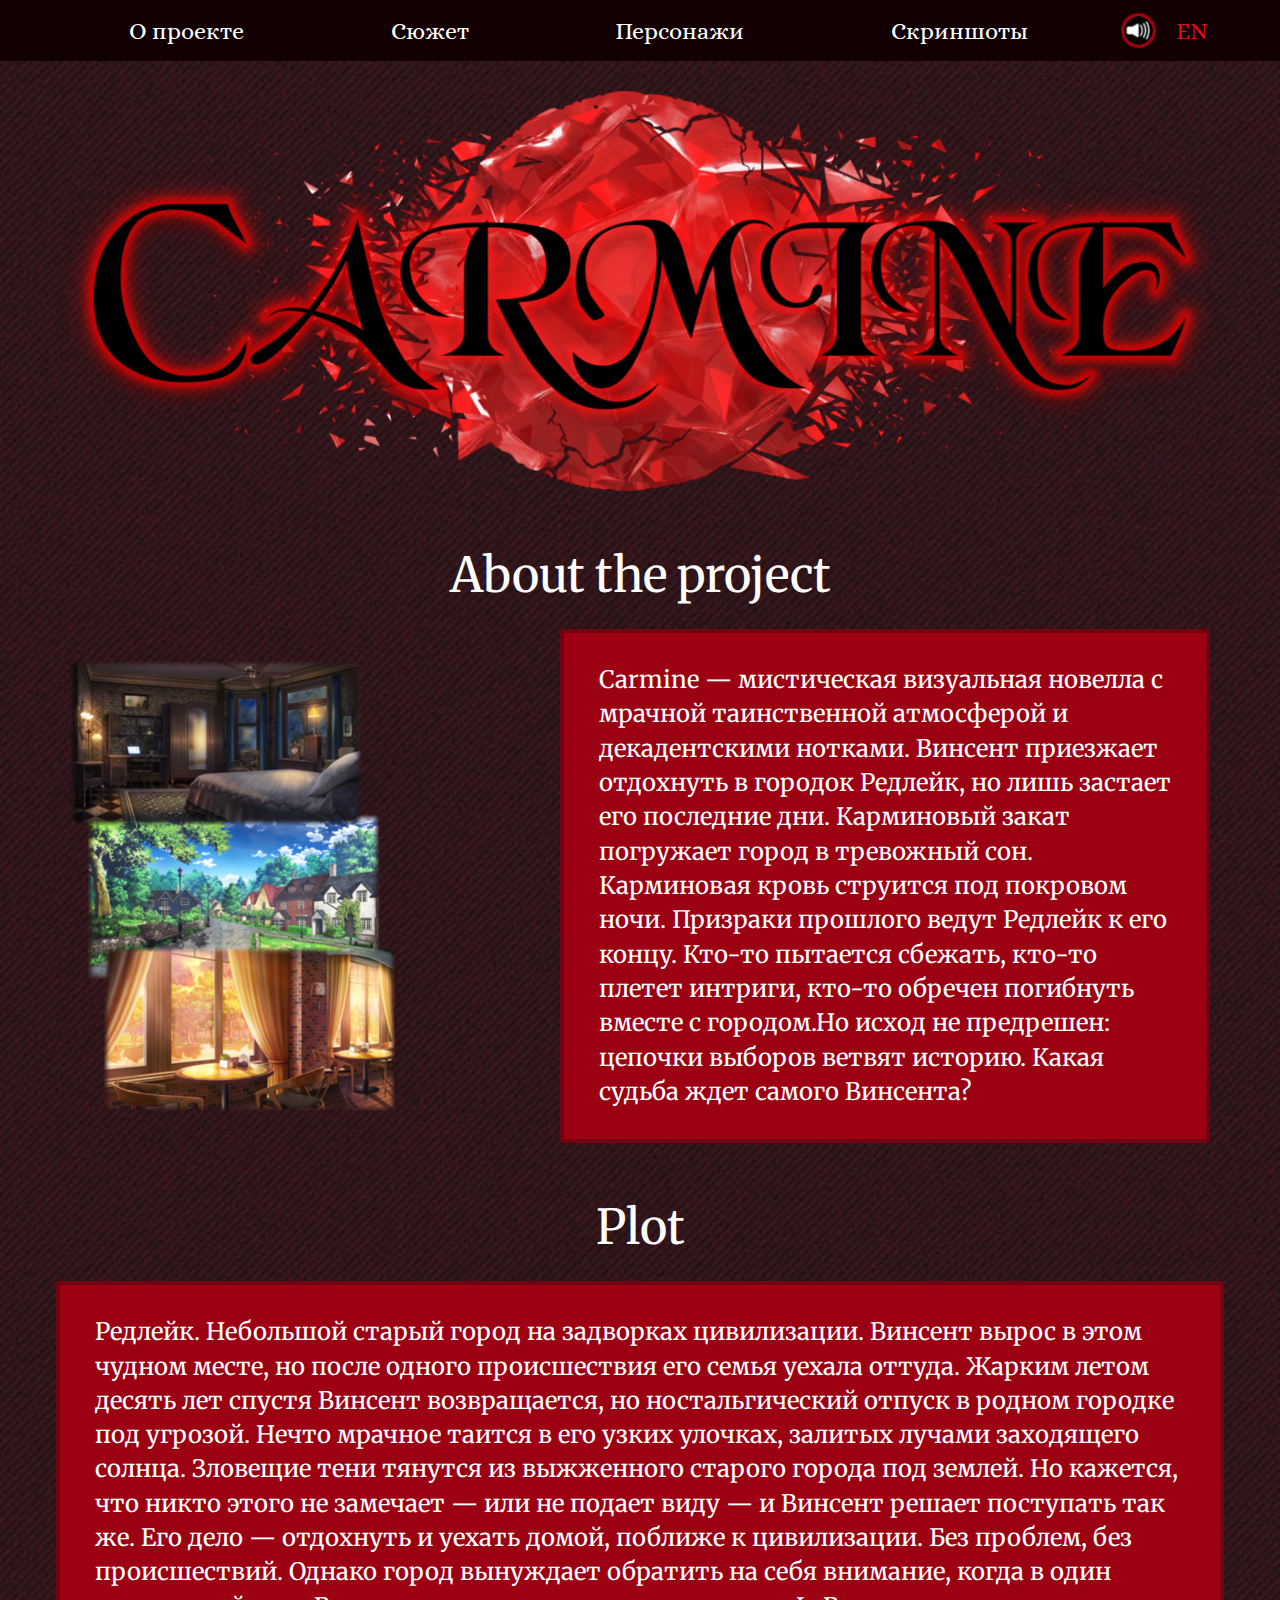
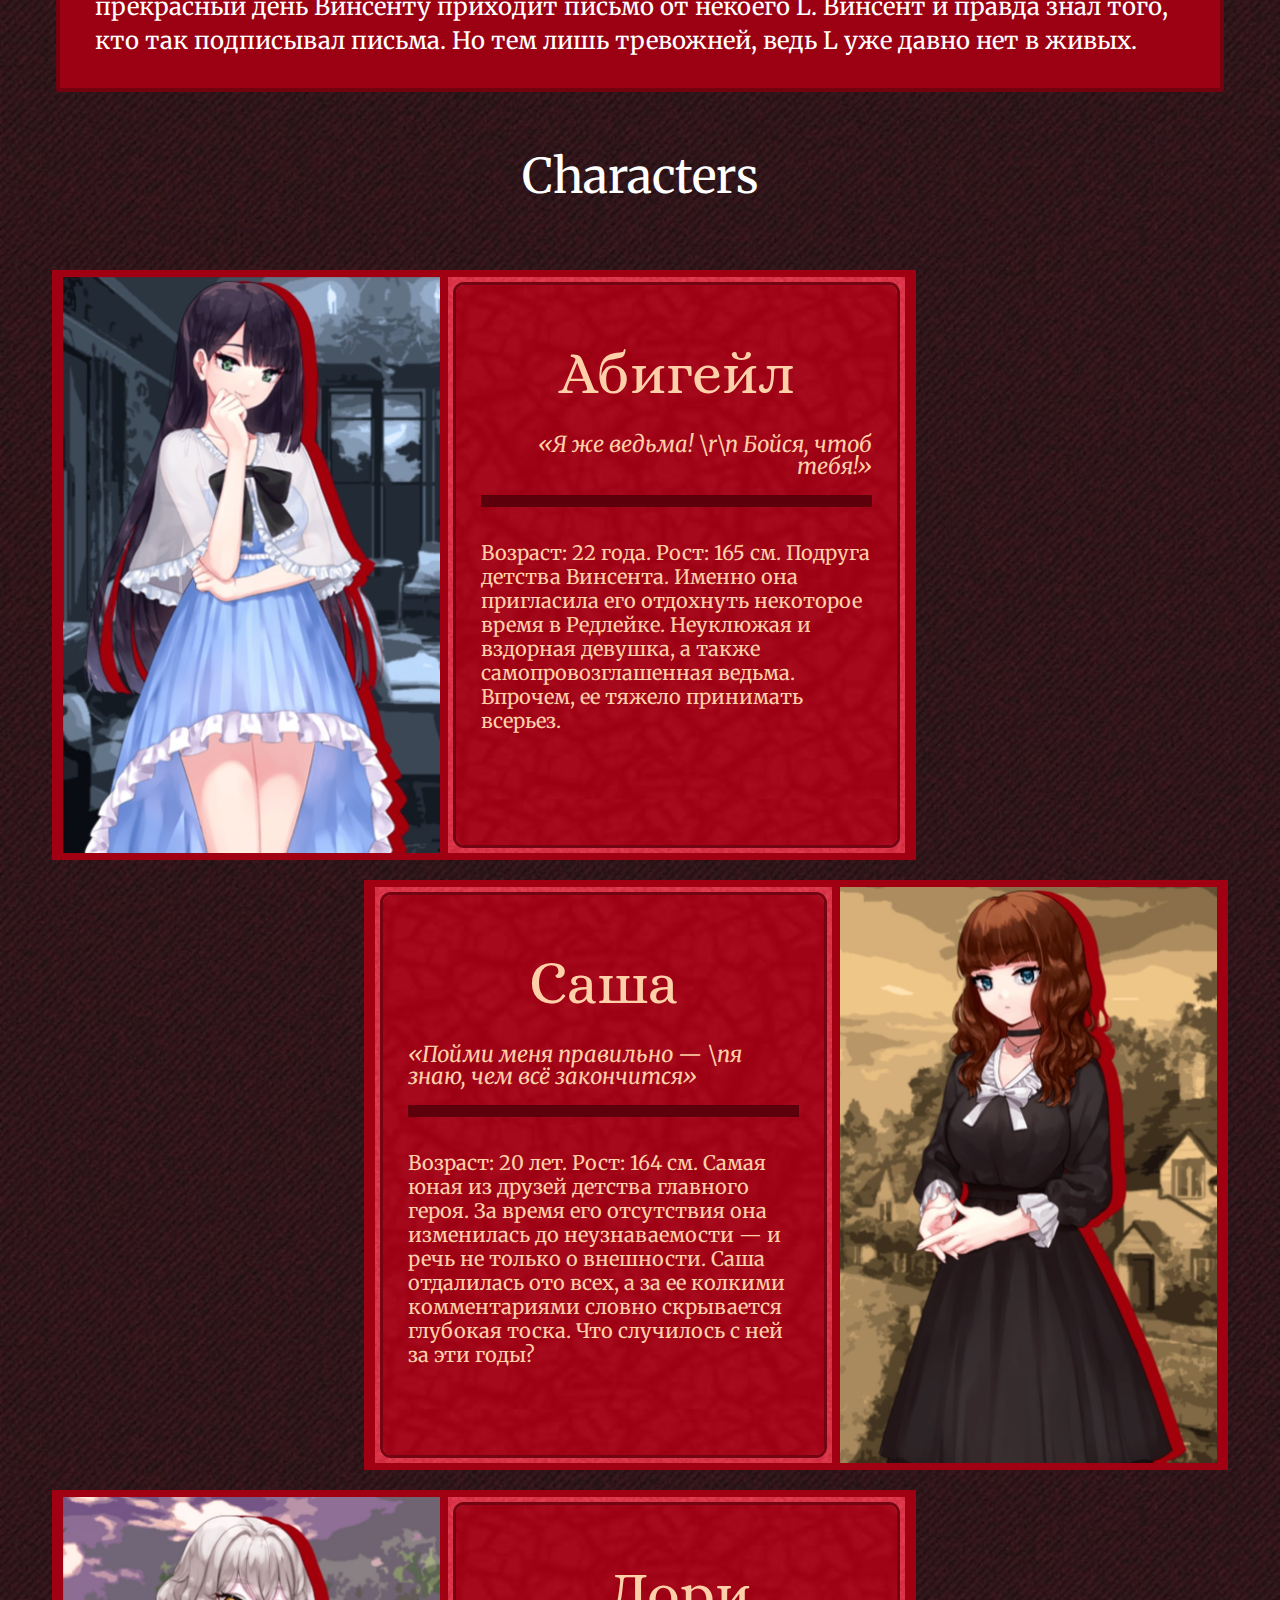
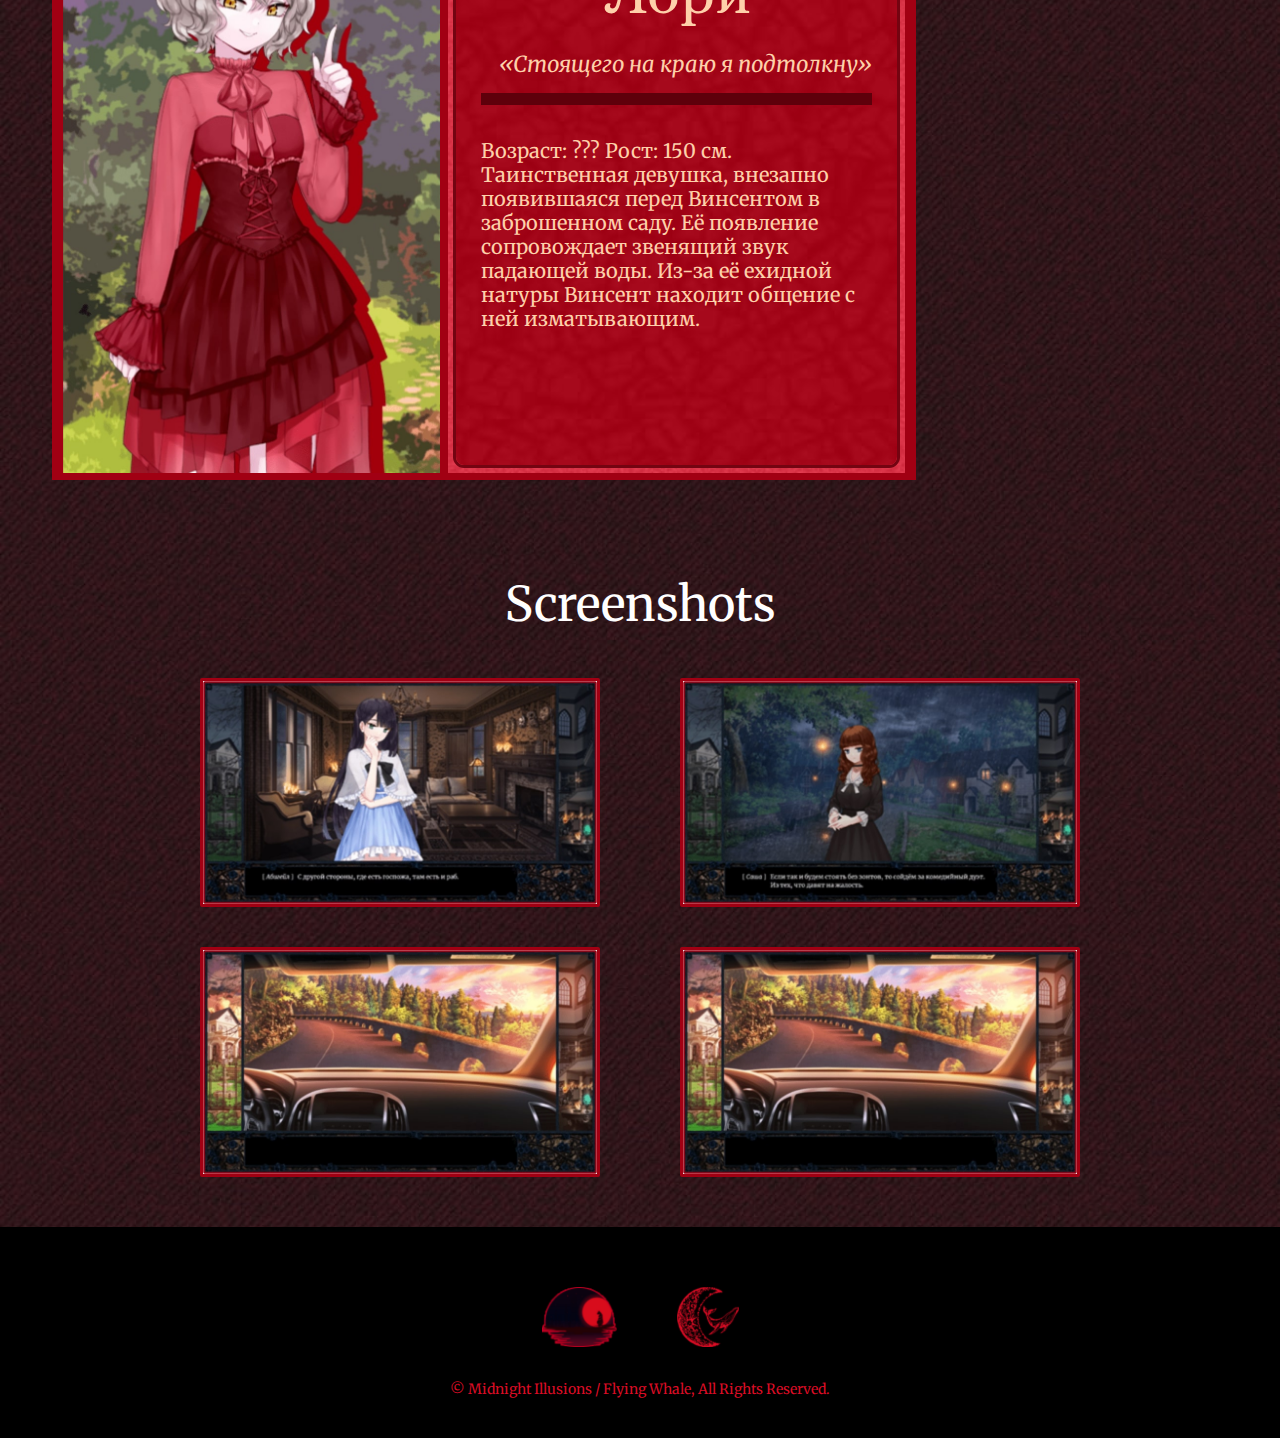
==== commit 29f09a17: "Updates" ====
--- a/en/index.html
+++ b/en/index.html
@@ -1 +1 @@
-<!DOCTYPE html><html><head><meta charSet="utf-8"/><meta http-equiv="x-ua-compatible" content="ie=edge"/><meta name="viewport" content="width=device-width, initial-scale=1, shrink-to-fit=no"/><style data-href="https://raysael.github.io/c-demo/styles.209c788e069b511e0a1a.css">a,abbr,acronym,address,applet,article,aside,audio,b,big,blockquote,body,canvas,caption,center,cite,code,dd,del,details,dfn,div,dl,dt,em,embed,fieldset,figcaption,figure,footer,form,h1,h2,h3,h4,h5,h6,header,hgroup,html,i,iframe,img,ins,kbd,label,legend,li,mark,menu,nav,object,ol,output,p,pre,q,ruby,s,samp,section,small,span,strike,strong,sub,summary,sup,table,tbody,td,tfoot,th,thead,time,tr,tt,u,ul,var,video{margin:0;padding:0;border:0;font-size:100%;font:inherit;vertical-align:baseline}:focus{outline:0}article,aside,details,figcaption,figure,footer,header,hgroup,menu,nav,section{display:block}body{line-height:1}ol,ul{list-style:none}blockquote,q{quotes:none}blockquote:after,blockquote:before,q:after,q:before{content:"";content:none}input[type=search]::-webkit-search-cancel-button,input[type=search]::-webkit-search-decoration,input[type=search]::-webkit-search-results-button,input[type=search]::-webkit-search-results-decoration{-webkit-appearance:none;-moz-appearance:none}input[type=search]{-webkit-appearance:none;-moz-appearance:none}audio,canvas,video{display:inline-block;*display:inline;*zoom:1;max-width:100%}audio:not([controls]){display:none;height:0}[hidden]{display:none}html{font-size:100%;-webkit-text-size-adjust:100%;-ms-text-size-adjust:100%}a:focus{outline:thin dotted}a:active,a:hover{outline:0}img{border:0;-ms-interpolation-mode:bicubic}figure,form{margin:0}fieldset{border:1px solid silver;margin:0 2px;padding:.35em .625em .75em}legend{border:0;padding:0;white-space:normal;*margin-left:-7px}button,input,select,textarea{font-size:100%;margin:0;vertical-align:baseline;*vertical-align:middle}button,input{line-height:normal}button,select{text-transform:none}button,html input[type=button],input[type=reset],input[type=submit]{-webkit-appearance:button;cursor:pointer;*overflow:visible}button[disabled],html input[disabled]{cursor:default}input[type=checkbox],input[type=radio]{box-sizing:border-box;padding:0;*height:13px;*width:13px}input[type=search]{-webkit-appearance:textfield;box-sizing:content-box}input[type=search]::-webkit-search-cancel-button,input[type=search]::-webkit-search-decoration{-webkit-appearance:none}button::-moz-focus-inner,input::-moz-focus-inner{border:0;padding:0}textarea{overflow:auto;vertical-align:top}table{border-collapse:collapse;border-spacing:0}button,html,input,select,textarea{color:#222}::selection{background:#b3d4fc;text-shadow:none}img{vertical-align:middle}fieldset{border:0;margin:0;padding:0}textarea{resize:vertical}.chromeframe{margin:.2em 0;background:#ccc;color:#000;padding:.2em 0}body{background-image:url(https://raysael.github.io/c-demo/static/bg-b8b5140eceb63c7018864846c6add6aa.jpg);background-repeat:repeat;background-size:contain}body,html{overflow-x:hidden}html{color:#fff;font-family:Merriweather;font-size:24px;font-weight:400}section{margin:30px 0;width:100%;overflow-x:hidden}img{max-width:100%}.container{width:100%;max-width:1200px;margin:0 auto;padding:0 16px;box-sizing:border-box;display:flex;flex-direction:column;align-items:center}@media screen and (max-width:400px){.container{max-width:320px}}.title{color:#fff;font-family:Merriweather;font-size:48px;font-weight:400;text-align:center;margin:30px 0}@media screen and (max-width:767px){.title{font-size:32px;margin:20px 0}}@media screen and (max-width:440px){.title{font-size:24px;margin:16px 0}}.text{padding:30px 35px;border:4px solid #73020f;border-radius:3px;box-sizing:border-box;background-color:#9c0113;color:#fff;font-family:Merriweather;font-size:24px;font-weight:400;line-height:1.43}@media screen and (max-width:767px){.text{font-size:18px;padding:12px 16px;margin-bottom:16px}}@media screen and (max-width:440px){.text{font-size:16px;padding:10px 14px;margin-bottom:12px}}.banner{margin-top:91px}.header{background-color:#120002;position:fixed;top:0;left:0;right:0;z-index:99999}.header__container{display:flex;justify-content:space-between;flex-direction:row}.header__settings{display:flex;align-items:center}.header__sound__container{width:35px;height:35px;margin:13px 20px}.header__sound__container img{width:100%}.nav__list{display:flex;justify-content:space-around;width:100%}@media screen and (max-width:767px){.nav__list{opacity:0;z-index:-100;position:absolute;flex-direction:column;box-sizing:border-box;-webkit-transition:all .3s ease-out;transition:all .3s ease-out;-webkit-transform:translateY(70%);transform:translateY(70%);bottom:0;left:0;padding:20px;background-color:#120002;max-width:320px}.nav__list.is-active{opacity:1;z-index:2;-webkit-transform:translateY(100%);transform:translateY(100%)}}.nav__list__item{cursor:pointer;display:block;font-family:Alice;font-size:24px;font-weight:400;-webkit-transition:color .2s ease-out;transition:color .2s ease-out}.nav__list__item:hover{color:#d70b23}@media screen and (max-width:767px){.nav__list__item{padding:8px 0;width:100%}}.nav__trigger{display:none;-webkit-transition:.2s ease-in-out;transition:.2s ease-in-out;z-index:10}@media screen and (max-width:767px){.nav__trigger{display:block}}.nav__trigger .bars{position:relative}.nav__trigger .bars,.nav__trigger .bars:after,.nav__trigger .bars:before{width:28px;height:4px;background-color:#fff;border-radius:4px;-webkit-transition:.2s ease-in-out;transition:.2s ease-in-out}.nav__trigger .bars:after,.nav__trigger .bars:before{content:"";display:block;position:absolute;top:0;left:0;will-change:transform}.nav__trigger .bars:before{-webkit-transform:translateY(-8px);transform:translateY(-8px)}.nav__trigger .bars:after{-webkit-transform:translateY(8px);transform:translateY(8px)}.nav__trigger.is-active{-webkit-transform:rotate(-45deg);transform:rotate(-45deg)}.nav__trigger.is-active .bars:after,.nav__trigger.is-active .bars:before{-webkit-transform:translateX(0) rotate(-90deg);transform:translateX(0) rotate(-90deg)}.header__local__container{position:relative;margin-right:16px}.local__list{position:absolute;bottom:0;left:50%;-webkit-transform:translateY(110%) translateX(-50%);transform:translateY(110%) translateX(-50%);background-color:#120002}.local__active{color:#dc0b24}.local__active,.local__list__item a{font-family:Alice;font-size:24px;font-weight:400;text-transform:uppercase;cursor:pointer}.local__list__item a{color:#fff;text-decoration:none;-webkit-transition:color .2s ease-out;transition:color .2s ease-out;display:block;padding:8px 16px}.local__list__item a:hover{color:#dc0b24}.about__content{width:100%;display:flex;justify-content:space-between;align-items:center;margin:0 -14px}@media screen and (max-width:767px){.about__content{flex-direction:column-reverse;margin:0}}.about__description{max-width:650px;margin:0 14px}.about__img-container{margin:0 14px;display:flex;justify-content:center;align-items:center}@media screen and (max-width:767px){.about__img-container{margin:0;max-width:300px}}.about__img{max-width:325px}@media screen and (max-width:767px){.about__img{max-width:none;width:100%}}.plot__description{margin:0 auto}.characters__cards-container{margin:20px 0;width:100%}@media screen and (max-width:600px){.characters__cards-container{width:auto}}.characters-item{width:100%;display:flex;justify-content:flex-start;margin:20px 0}@media screen and (max-width:600px){.characters-item{width:auto}}.characters-item_reverse{justify-content:flex-end}.characters-item_reverse .characters-item__card{flex-direction:row-reverse}@media screen and (max-width:600px){.characters-item_reverse .characters-item__card{flex-direction:column;align-items:center;max-width:320px}}.characters-item_reverse .characters-item__subtitle{align-self:flex-start;text-align:left}.characters-item__card{max-width:850px;display:flex;justify-content:space-between;background-color:#a10013;padding:7px;margin:0 -4px}@media screen and (max-width:600px){.characters-item__card{flex-direction:column;align-items:center;max-width:320px;margin:0}}.characters-item__part{max-width:46%;margin:0 4px;display:flex;align-items:center}@media screen and (max-width:767px){.characters-item__part{margin-bottom:16px}}@media screen and (max-width:600px){.characters-item__part{max-width:none;margin:0}}@media screen and (max-width:600px){.characters-item__img-part{margin-bottom:8px}}.characters-item__img{max-width:100%}.characters-item__content-part{padding:16px 33px;background-image:url(https://raysael.github.io/c-demo/static/card_layout-4d1a065202a2ddc3090f761a84d7dfee.jpg);background-size:contain;display:flex;flex-direction:column;align-items:center;position:relative}.characters-item__layout{position:absolute;top:8px;bottom:8px;left:8px;right:8px;z-index:1;background-image:url([data-uri]);background-size:contain;border-radius:8px;box-shadow:0 0 0 3px #740411}.characters-item__title{position:relative;z-index:2;margin-top:50px;margin-bottom:30px;text-align:center;color:#fed0aa;font-family:Alice;font-size:60px;font-weight:400}@media screen and (max-width:767px){.characters-item__title{margin-top:35px;margin-bottom:15px;font-size:42px}}@media screen and (max-width:600px){.characters-item__title{margin-top:15px}}.characters-item__subtitle{position:relative;z-index:2;align-self:flex-end;text-align:right;margin-bottom:18px;color:#fed0aa;font-family:Merriweather;font-size:22px;font-style:italic}@media screen and (max-width:767px){.characters-item__subtitle{margin-bottom:8px;font-size:16px}}.divider{position:relative;z-index:2;background-color:#5e000b;height:12px;width:100%}@media screen and (max-width:767px){.divider{height:8px}}.characters-item__description{position:relative;z-index:2;margin-top:34px;color:#fed0aa;font-family:Merriweather;font-size:20px;font-weight:400;line-height:1.2}@media screen and (max-width:767px){.characters-item__description{margin-top:16px;font-size:14px}}.screens__list{display:flex;flex-wrap:wrap;justify-content:center;margin:0 -40px}@media screen and (max-width:600px){.screens__list{margin:0}}.screens__list__item{max-width:400px;margin:20px 40px;border:3px solid #a10013;border-radius:2px;box-sizing:border-box}@media screen and (max-width:600px){.screens__list__item{margin:16px 0}}.screens__list__item__image{width:100%}.footer{background-color:#000;color:#950919;margin-bottom:0;padding:60px 0 42px}.footer__list{display:flex;align-items:center;justify-content:center;margin:0 -30px 35px}.footer__list__item{margin:0 30px;height:60px}.footer__list__item__image{height:100%;width:auto}.footer__text{color:#da0d25;font-family:Merriweather;font-size:14px;font-weight:400;text-align:center}@-webkit-keyframes closeWindow{0%{opacity:1}to{opacity:0}}@keyframes closeWindow{0%{opacity:1}to{opacity:0}}.ril__outer{background-color:rgba(0,0,0,.85);outline:none;top:0;left:0;right:0;bottom:0;z-index:1000;width:100%;height:100%;-ms-content-zooming:none;-ms-user-select:none;-ms-touch-select:none;touch-action:none}.ril__outerClosing{opacity:0}.ril__image,.ril__imageNext,.ril__imagePrev,.ril__inner{position:absolute;top:0;left:0;right:0;bottom:0}.ril__image,.ril__imageNext,.ril__imagePrev{margin:auto;max-width:none;-ms-content-zooming:none;-ms-user-select:none;-ms-touch-select:none;touch-action:none}.ril__imageDiscourager{background-repeat:no-repeat;background-position:50%;background-size:contain}.ril__navButtons{border:none;position:absolute;top:0;bottom:0;width:20px;height:34px;padding:40px 30px;margin:auto;cursor:pointer;opacity:.7}.ril__navButtons:hover{opacity:1}.ril__navButtons:active{opacity:.7}.ril__navButtonPrev{left:0;background:rgba(0,0,0,.2) url("[data-uri]") no-repeat 50%}.ril__navButtonNext{right:0;background:rgba(0,0,0,.2) url("[data-uri]") no-repeat 50%}.ril__downloadBlocker{position:absolute;top:0;left:0;right:0;bottom:0;background-image:url("[data-uri]");background-size:cover}.ril__caption,.ril__toolbar{background-color:rgba(0,0,0,.5);position:absolute;left:0;right:0;display:flex;justify-content:space-between}.ril__caption{bottom:0;max-height:150px;overflow:auto}.ril__captionContent{padding:10px 20px;color:#fff}.ril__toolbar{top:0;height:50px}.ril__toolbarSide{height:50px;margin:0}.ril__toolbarLeftSide{padding-left:20px;padding-right:0;flex:0 1 auto;overflow:hidden;text-overflow:ellipsis}.ril__toolbarRightSide{padding-left:0;padding-right:20px;flex:0 0 auto}.ril__toolbarItem{display:inline-block;line-height:50px;padding:0;color:#fff;font-size:120%;max-width:100%;overflow:hidden;text-overflow:ellipsis;white-space:nowrap}.ril__toolbarItemChild{vertical-align:middle}.ril__builtinButton{width:40px;height:35px;cursor:pointer;border:none;opacity:.7}.ril__builtinButton:hover{opacity:1}.ril__builtinButton:active{outline:none}.ril__builtinButtonDisabled{cursor:default;opacity:.5}.ril__builtinButtonDisabled:hover{opacity:.5}.ril__closeButton{background:url("[data-uri]") no-repeat 50%}.ril__zoomInButton{background:url("[data-uri]") no-repeat 50%}.ril__zoomOutButton{background:url("[data-uri]") no-repeat 50%}.ril__outerAnimating{-webkit-animation-name:closeWindow;animation-name:closeWindow}@-webkit-keyframes pointFade{0%,19.999%,to{opacity:0}20%{opacity:1}}@keyframes pointFade{0%,19.999%,to{opacity:0}20%{opacity:1}}.ril__loadingCircle{width:60px;height:60px;position:relative}.ril__loadingCirclePoint{width:100%;height:100%;position:absolute;left:0;top:0}.ril__loadingCirclePoint:before{content:"";display:block;margin:0 auto;width:11%;height:30%;background-color:#fff;border-radius:30%;-webkit-animation:pointFade .8s ease-in-out infinite both;animation:pointFade .8s ease-in-out infinite both}.ril__loadingCirclePoint:first-of-type{-webkit-transform:rotate(0deg);transform:rotate(0deg)}.ril__loadingCirclePoint:first-of-type:before,.ril__loadingCirclePoint:nth-of-type(7):before{-webkit-animation-delay:-.8s;animation-delay:-.8s}.ril__loadingCirclePoint:nth-of-type(2){-webkit-transform:rotate(30deg);transform:rotate(30deg)}.ril__loadingCirclePoint:nth-of-type(8){-webkit-transform:rotate(210deg);transform:rotate(210deg)}.ril__loadingCirclePoint:nth-of-type(2):before,.ril__loadingCirclePoint:nth-of-type(8):before{-webkit-animation-delay:-666ms;animation-delay:-666ms}.ril__loadingCirclePoint:nth-of-type(3){-webkit-transform:rotate(60deg);transform:rotate(60deg)}.ril__loadingCirclePoint:nth-of-type(9){-webkit-transform:rotate(240deg);transform:rotate(240deg)}.ril__loadingCirclePoint:nth-of-type(3):before,.ril__loadingCirclePoint:nth-of-type(9):before{-webkit-animation-delay:-533ms;animation-delay:-533ms}.ril__loadingCirclePoint:nth-of-type(4){-webkit-transform:rotate(90deg);transform:rotate(90deg)}.ril__loadingCirclePoint:nth-of-type(10){-webkit-transform:rotate(270deg);transform:rotate(270deg)}.ril__loadingCirclePoint:nth-of-type(4):before,.ril__loadingCirclePoint:nth-of-type(10):before{-webkit-animation-delay:-.4s;animation-delay:-.4s}.ril__loadingCirclePoint:nth-of-type(5){-webkit-transform:rotate(120deg);transform:rotate(120deg)}.ril__loadingCirclePoint:nth-of-type(11){-webkit-transform:rotate(300deg);transform:rotate(300deg)}.ril__loadingCirclePoint:nth-of-type(5):before,.ril__loadingCirclePoint:nth-of-type(11):before{-webkit-animation-delay:-266ms;animation-delay:-266ms}.ril__loadingCirclePoint:nth-of-type(6){-webkit-transform:rotate(150deg);transform:rotate(150deg)}.ril__loadingCirclePoint:nth-of-type(12){-webkit-transform:rotate(330deg);transform:rotate(330deg)}.ril__loadingCirclePoint:nth-of-type(6):before,.ril__loadingCirclePoint:nth-of-type(12):before{-webkit-animation-delay:-133ms;animation-delay:-133ms}.ril__loadingCirclePoint:nth-of-type(7){-webkit-transform:rotate(180deg);transform:rotate(180deg)}.ril__loadingCirclePoint:nth-of-type(13){-webkit-transform:rotate(1turn);transform:rotate(1turn)}.ril__loadingCirclePoint:nth-of-type(7):before,.ril__loadingCirclePoint:nth-of-type(13):before{-webkit-animation-delay:0ms;animation-delay:0ms}.ril__loadingContainer{position:absolute;top:0;right:0;bottom:0;left:0}.ril__imageNext .ril__loadingContainer,.ril__imagePrev .ril__loadingContainer{display:none}.ril__errorContainer{position:absolute;top:0;right:0;bottom:0;left:0;display:flex;align-items:center;justify-content:center;color:#fff}.ril__imageNext .ril__errorContainer,.ril__imagePrev .ril__errorContainer{display:none}.ril__loadingContainer__icon{color:#fff;position:absolute;top:50%;left:50%;-webkit-transform:translateX(-50%) translateY(-50%);transform:translateX(-50%) translateY(-50%)}</style><meta name="generator" content="Gatsby 2.19.23"/><link href="https://fonts.googleapis.com/css?family=Alice|Merriweather&amp;display=swap" rel="stylesheet"/><link as="script" rel="preload" href="https://raysael.github.io/c-demo/app-1bffa8f4df1365b10526.js"/><link as="script" rel="preload" href="https://raysael.github.io/c-demo/component---src-pages-index-en-js-0ffb65393fb467911b11.js"/><link as="script" rel="preload" href="https://raysael.github.io/c-demo/styles-16e1cf7a6877f57f1e07.js"/><link as="script" rel="preload" href="https://raysael.github.io/c-demo/commons-823a954104168b4440c0.js"/><link as="script" rel="preload" href="https://raysael.github.io/c-demo/webpack-runtime-e4d9782e93998aebf4ec.js"/><link as="fetch" rel="preload" href="https://raysael.github.io/c-demo/page-data/en/page-data.json" crossorigin="anonymous"/><link as="fetch" rel="preload" href="https://raysael.github.io/c-demo/page-data/app-data.json" crossorigin="anonymous"/></head><body><div id="___gatsby"><div style="outline:none" tabindex="-1" id="gatsby-focus-wrapper"><div><header class="header"><div class="container header__container"><a href="#" class="nav__trigger null"><div class="bars"></div></a><ul class="nav__list null"><li class="nav__list__item"><a>О проекте</a></li><li class="nav__list__item"><a>Сюжет</a></li><li class="nav__list__item"><a>Персонажи</a></li><li class="nav__list__item"><a>Скриншоты</a></li></ul><div class="header__settings"><div class="header__sound__container"><img src="images/sound.png" alt="toggle sound" class="header__sound__image"/><audio autoplay="" id="player"><source src="https://raysael.github.io/c-demo/static/Enigma-57416c4f8fb2342b8c702dc50fe8a893.mp3" type="audio/mpeg"/></audio></div><div class="header__local__container"><div class="local__active">EN</div></div></div></div></header><section class="banner"><div class="container"><img src="images/banner.png" alt="" class="banner__img"/></div></section><section class="about" id="about"><div class="container"><h1 class="about__title title">About the project</h1><div class="about__content"><div class="about__img-container"><img src="images/banner_image.png" alt="" class="about__img"/></div><p class="about__description text">Carmine — мистическая визуальная новелла с мрачной таинственной атмосферой и декадентскими нотками. Винсент приезжает отдохнуть в городок Редлейк, но лишь застает его последние дни.  Карминовый закат погружает город в тревожный сон. Карминовая кровь струится под покровом ночи. Призраки прошлого ведут Редлейк к его концу. Кто-то пытается сбежать, кто-то плетет интриги, кто-то обречен погибнуть вместе с городом.Но исход не предрешен: цепочки выборов ветвят историю. Какая судьба ждет самого Винсента?</p></div></div></section><section class="plot" id="plot"><div class="container"><h2 class="plot__title title">Plot</h2><p class="plot__description text">Редлейк. Небольшой старый город на задворках цивилизации. Винсент вырос в этом чудном месте, но после одного происшествия его семья уехала оттуда. Жарким летом десять лет спустя Винсент возвращается, но ностальгический отпуск в родном городке под угрозой. Нечто мрачное таится в его узких улочках, залитых лучами заходящего солнца. Зловещие тени тянутся из выжженного старого города под землей. Но кажется, что никто этого не замечает — или не подает виду — и Винсент решает поступать так же. Его дело — отдохнуть и уехать домой, поближе к цивилизации. Без проблем, без происшествий. Однако город вынуждает обратить на себя внимание, когда в один прекрасный день Винсенту приходит письмо от некоего L. Винсент и правда знал того, кто так подписывал письма. Но тем лишь тревожней, ведь L уже давно нет в живых.</p></div></section><section class="characters" id="characters"><div class="container"><h2 class="characters__title title">Characters</h2><div class="characters__cards-container"><div class="characters-item"><div class="characters-item__card"><div class="characters-item__img-part characters-item__part"><img src="images/char1.jpg" alt="" class="characters-item__img"/></div><div class="characters-item__content-part characters-item__part"><div class="characters-item__layout"></div><h4 class="characters-item__title">Абигейл</h4><p class="characters-item__subtitle">«Я же ведьма! \r\n Бойся, чтоб тебя!»</p><div class="divider"></div><p class="characters-item__description">Возраст: 22 года.  Рост: 165 см. Подруга детства Винсента. Именно она пригласила его отдохнуть некоторое время в Редлейке. Неуклюжая и вздорная девушка, а также самопровозглашенная ведьма. Впрочем, ее тяжело принимать всерьез.</p></div></div></div><div class="characters-item characters-item_reverse"><div class="characters-item__card"><div class="characters-item__img-part characters-item__part"><img src="images/char2.jpg" alt="" class="characters-item__img"/></div><div class="characters-item__content-part characters-item__part"><div class="characters-item__layout"></div><h4 class="characters-item__title">Саша</h4><p class="characters-item__subtitle">«Пойми меня правильно — \nя знаю, чем всё закончится»</p><div class="divider"></div><p class="characters-item__description">Возраст: 20 лет. Рост: 164 см. Самая юная из друзей детства главного героя. За время его отсутствия она изменилась до неузнаваемости — и речь не только о внешности. Саша отдалилась ото всех, а за ее колкими комментариями словно скрывается глубокая тоска. Что случилось с ней за эти годы?</p></div></div></div><div class="characters-item"><div class="characters-item__card"><div class="characters-item__img-part characters-item__part"><img src="images/char3.jpg" alt="" class="characters-item__img"/></div><div class="characters-item__content-part characters-item__part"><div class="characters-item__layout"></div><h4 class="characters-item__title">Лори</h4><p class="characters-item__subtitle">«Стоящего на краю я подтолкну»</p><div class="divider"></div><p class="characters-item__description">Возраст: ???  Рост: 150 см. Таинственная девушка, внезапно появившаяся перед Винсентом в заброшенном саду. Её появление сопровождает звенящий звук падающей воды. Из-за её ехидной натуры Винсент находит общение с ней изматывающим.</p></div></div></div></div></div></section><section class="screens" id="kokoko"><div class="container"><h2 class="screens__title title">Screenshots</h2><div class="screens__list"><div class="screens__list__item"><img src="/images/screens/1.jpg" alt="" class="screens__list__item__image"/></div><div class="screens__list__item"><img src="/images/screens/2.jpg" alt="" class="screens__list__item__image"/></div><div class="screens__list__item"><img src="/images/screens/3.jpg" alt="" class="screens__list__item__image"/></div><div class="screens__list__item"><img src="/images/screens/4.jpg" alt="" class="screens__list__item__image"/></div></div></div></section><section class="footer"><div class="container"><div class="footer__list"><div class="footer__list__item"><img src="images/footer/footer1.png" alt="millisions" class="footer__list__item__image"/></div><div class="footer__list__item"><img src="images/footer/footer2.png" alt="fwhale," class="footer__list__item__image"/></div></div><h3 class="footer__text">© Midnight Illusions / Flying Whale, All Rights Reserved.</h3></div></section></div></div></div><script id="gatsby-script-loader">/*<![CDATA[*/window.pagePath="/en/";/*]]>*/</script><script id="gatsby-chunk-mapping">/*<![CDATA[*/window.___chunkMapping={"app":["/app-1bffa8f4df1365b10526.js"],"component---src-pages-index-en-js":["/component---src-pages-index-en-js-0ffb65393fb467911b11.js"],"component---src-pages-index-js":["/component---src-pages-index-js-d02f0a03f624425fdf39.js"],"component---src-pages-index-ru-js":["/component---src-pages-index-ru-js-3ec85fea619a3ac8663c.js"]};/*]]>*/</script><script src="https://raysael.github.io/c-demo/webpack-runtime-e4d9782e93998aebf4ec.js" async=""></script><script src="https://raysael.github.io/c-demo/commons-823a954104168b4440c0.js" async=""></script><script src="https://raysael.github.io/c-demo/styles-16e1cf7a6877f57f1e07.js" async=""></script><script src="https://raysael.github.io/c-demo/component---src-pages-index-en-js-0ffb65393fb467911b11.js" async=""></script><script src="https://raysael.github.io/c-demo/app-1bffa8f4df1365b10526.js" async=""></script></body></html>+<!DOCTYPE html><html><head><meta charSet="utf-8"/><meta http-equiv="x-ua-compatible" content="ie=edge"/><meta name="viewport" content="width=device-width, initial-scale=1, shrink-to-fit=no"/><style data-href="https://raysael.github.io/c-demo/styles.209c788e069b511e0a1a.css">a,abbr,acronym,address,applet,article,aside,audio,b,big,blockquote,body,canvas,caption,center,cite,code,dd,del,details,dfn,div,dl,dt,em,embed,fieldset,figcaption,figure,footer,form,h1,h2,h3,h4,h5,h6,header,hgroup,html,i,iframe,img,ins,kbd,label,legend,li,mark,menu,nav,object,ol,output,p,pre,q,ruby,s,samp,section,small,span,strike,strong,sub,summary,sup,table,tbody,td,tfoot,th,thead,time,tr,tt,u,ul,var,video{margin:0;padding:0;border:0;font-size:100%;font:inherit;vertical-align:baseline}:focus{outline:0}article,aside,details,figcaption,figure,footer,header,hgroup,menu,nav,section{display:block}body{line-height:1}ol,ul{list-style:none}blockquote,q{quotes:none}blockquote:after,blockquote:before,q:after,q:before{content:"";content:none}input[type=search]::-webkit-search-cancel-button,input[type=search]::-webkit-search-decoration,input[type=search]::-webkit-search-results-button,input[type=search]::-webkit-search-results-decoration{-webkit-appearance:none;-moz-appearance:none}input[type=search]{-webkit-appearance:none;-moz-appearance:none}audio,canvas,video{display:inline-block;*display:inline;*zoom:1;max-width:100%}audio:not([controls]){display:none;height:0}[hidden]{display:none}html{font-size:100%;-webkit-text-size-adjust:100%;-ms-text-size-adjust:100%}a:focus{outline:thin dotted}a:active,a:hover{outline:0}img{border:0;-ms-interpolation-mode:bicubic}figure,form{margin:0}fieldset{border:1px solid silver;margin:0 2px;padding:.35em .625em .75em}legend{border:0;padding:0;white-space:normal;*margin-left:-7px}button,input,select,textarea{font-size:100%;margin:0;vertical-align:baseline;*vertical-align:middle}button,input{line-height:normal}button,select{text-transform:none}button,html input[type=button],input[type=reset],input[type=submit]{-webkit-appearance:button;cursor:pointer;*overflow:visible}button[disabled],html input[disabled]{cursor:default}input[type=checkbox],input[type=radio]{box-sizing:border-box;padding:0;*height:13px;*width:13px}input[type=search]{-webkit-appearance:textfield;box-sizing:content-box}input[type=search]::-webkit-search-cancel-button,input[type=search]::-webkit-search-decoration{-webkit-appearance:none}button::-moz-focus-inner,input::-moz-focus-inner{border:0;padding:0}textarea{overflow:auto;vertical-align:top}table{border-collapse:collapse;border-spacing:0}button,html,input,select,textarea{color:#222}::selection{background:#b3d4fc;text-shadow:none}img{vertical-align:middle}fieldset{border:0;margin:0;padding:0}textarea{resize:vertical}.chromeframe{margin:.2em 0;background:#ccc;color:#000;padding:.2em 0}body{background-image:url(https://raysael.github.io/c-demo/static/bg-b8b5140eceb63c7018864846c6add6aa.jpg);background-repeat:repeat;background-size:contain}body,html{overflow-x:hidden}html{color:#fff;font-family:Merriweather;font-size:24px;font-weight:400}section{margin:30px 0;width:100%;overflow-x:hidden}img{max-width:100%}.container{width:100%;max-width:1200px;margin:0 auto;padding:0 16px;box-sizing:border-box;display:flex;flex-direction:column;align-items:center}@media screen and (max-width:400px){.container{max-width:320px}}.title{color:#fff;font-family:Merriweather;font-size:48px;font-weight:400;text-align:center;margin:30px 0}@media screen and (max-width:767px){.title{font-size:32px;margin:20px 0}}@media screen and (max-width:440px){.title{font-size:24px;margin:16px 0}}.text{padding:30px 35px;border:4px solid #73020f;border-radius:3px;box-sizing:border-box;background-color:#9c0113;color:#fff;font-family:Merriweather;font-size:24px;font-weight:400;line-height:1.43}@media screen and (max-width:767px){.text{font-size:18px;padding:12px 16px;margin-bottom:16px}}@media screen and (max-width:440px){.text{font-size:16px;padding:10px 14px;margin-bottom:12px}}.banner{margin-top:91px}.header{background-color:#120002;position:fixed;top:0;left:0;right:0;z-index:99999}.header__container{display:flex;justify-content:space-between;flex-direction:row}.header__settings{display:flex;align-items:center}.header__sound__container{width:35px;height:35px;margin:13px 20px}.header__sound__container img{width:100%}.nav__list{display:flex;justify-content:space-around;width:100%}@media screen and (max-width:767px){.nav__list{opacity:0;z-index:-100;position:absolute;flex-direction:column;box-sizing:border-box;-webkit-transition:all .3s ease-out;transition:all .3s ease-out;-webkit-transform:translateY(70%);transform:translateY(70%);bottom:0;left:0;padding:20px;background-color:#120002;max-width:320px}.nav__list.is-active{opacity:1;z-index:2;-webkit-transform:translateY(100%);transform:translateY(100%)}}.nav__list__item{cursor:pointer;display:block;font-family:Alice;font-size:24px;font-weight:400;-webkit-transition:color .2s ease-out;transition:color .2s ease-out}.nav__list__item:hover{color:#d70b23}@media screen and (max-width:767px){.nav__list__item{padding:8px 0;width:100%}}.nav__trigger{display:none;-webkit-transition:.2s ease-in-out;transition:.2s ease-in-out;z-index:10}@media screen and (max-width:767px){.nav__trigger{display:block}}.nav__trigger .bars{position:relative}.nav__trigger .bars,.nav__trigger .bars:after,.nav__trigger .bars:before{width:28px;height:4px;background-color:#fff;border-radius:4px;-webkit-transition:.2s ease-in-out;transition:.2s ease-in-out}.nav__trigger .bars:after,.nav__trigger .bars:before{content:"";display:block;position:absolute;top:0;left:0;will-change:transform}.nav__trigger .bars:before{-webkit-transform:translateY(-8px);transform:translateY(-8px)}.nav__trigger .bars:after{-webkit-transform:translateY(8px);transform:translateY(8px)}.nav__trigger.is-active{-webkit-transform:rotate(-45deg);transform:rotate(-45deg)}.nav__trigger.is-active .bars:after,.nav__trigger.is-active .bars:before{-webkit-transform:translateX(0) rotate(-90deg);transform:translateX(0) rotate(-90deg)}.header__local__container{position:relative;margin-right:16px}.local__list{position:absolute;bottom:0;left:50%;-webkit-transform:translateY(110%) translateX(-50%);transform:translateY(110%) translateX(-50%);background-color:#120002}.local__active{color:#dc0b24}.local__active,.local__list__item a{font-family:Alice;font-size:24px;font-weight:400;text-transform:uppercase;cursor:pointer}.local__list__item a{color:#fff;text-decoration:none;-webkit-transition:color .2s ease-out;transition:color .2s ease-out;display:block;padding:8px 16px}.local__list__item a:hover{color:#dc0b24}.about__content{width:100%;display:flex;justify-content:space-between;align-items:center;margin:0 -14px}@media screen and (max-width:767px){.about__content{flex-direction:column-reverse;margin:0}}.about__description{max-width:650px;margin:0 14px}.about__img-container{margin:0 14px;display:flex;justify-content:center;align-items:center}@media screen and (max-width:767px){.about__img-container{margin:0;max-width:300px}}.about__img{max-width:325px}@media screen and (max-width:767px){.about__img{max-width:none;width:100%}}.plot__description{margin:0 auto}.characters__cards-container{margin:20px 0;width:100%}@media screen and (max-width:600px){.characters__cards-container{width:auto}}.characters-item{width:100%;display:flex;justify-content:flex-start;margin:20px 0}@media screen and (max-width:600px){.characters-item{width:auto}}.characters-item_reverse{justify-content:flex-end}.characters-item_reverse .characters-item__card{flex-direction:row-reverse}@media screen and (max-width:600px){.characters-item_reverse .characters-item__card{flex-direction:column;align-items:center;max-width:320px}}.characters-item_reverse .characters-item__subtitle{align-self:flex-start;text-align:left}.characters-item__card{max-width:850px;display:flex;justify-content:space-between;background-color:#a10013;padding:7px;margin:0 -4px}@media screen and (max-width:600px){.characters-item__card{flex-direction:column;align-items:center;max-width:320px;margin:0}}.characters-item__part{max-width:46%;margin:0 4px;display:flex;align-items:center}@media screen and (max-width:767px){.characters-item__part{margin-bottom:16px}}@media screen and (max-width:600px){.characters-item__part{max-width:none;margin:0}}@media screen and (max-width:600px){.characters-item__img-part{margin-bottom:8px}}.characters-item__img{max-width:100%}.characters-item__content-part{padding:16px 33px;background-image:url(https://raysael.github.io/c-demo/static/card_layout-4d1a065202a2ddc3090f761a84d7dfee.jpg);background-size:contain;display:flex;flex-direction:column;align-items:center;position:relative}.characters-item__layout{position:absolute;top:8px;bottom:8px;left:8px;right:8px;z-index:1;background-image:url([data-uri]);background-size:contain;border-radius:8px;box-shadow:0 0 0 3px #740411}.characters-item__title{position:relative;z-index:2;margin-top:50px;margin-bottom:30px;text-align:center;color:#fed0aa;font-family:Alice;font-size:60px;font-weight:400}@media screen and (max-width:767px){.characters-item__title{margin-top:35px;margin-bottom:15px;font-size:42px}}@media screen and (max-width:600px){.characters-item__title{margin-top:15px}}.characters-item__subtitle{position:relative;z-index:2;align-self:flex-end;text-align:right;margin-bottom:18px;color:#fed0aa;font-family:Merriweather;font-size:22px;font-style:italic}@media screen and (max-width:767px){.characters-item__subtitle{margin-bottom:8px;font-size:16px}}.divider{position:relative;z-index:2;background-color:#5e000b;height:12px;width:100%}@media screen and (max-width:767px){.divider{height:8px}}.characters-item__description{position:relative;z-index:2;margin-top:34px;color:#fed0aa;font-family:Merriweather;font-size:20px;font-weight:400;line-height:1.2}@media screen and (max-width:767px){.characters-item__description{margin-top:16px;font-size:14px}}.screens__list{display:flex;flex-wrap:wrap;justify-content:center;margin:0 -40px}@media screen and (max-width:600px){.screens__list{margin:0}}.screens__list__item{max-width:400px;margin:20px 40px;border:3px solid #a10013;border-radius:2px;box-sizing:border-box}@media screen and (max-width:600px){.screens__list__item{margin:16px 0}}.screens__list__item__image{width:100%}.footer{background-color:#000;color:#950919;margin-bottom:0;padding:60px 0 42px}.footer__list{display:flex;align-items:center;justify-content:center;margin:0 -30px 35px}.footer__list__item{margin:0 30px;height:60px}.footer__list__item__image{height:100%;width:auto}.footer__text{color:#da0d25;font-family:Merriweather;font-size:14px;font-weight:400;text-align:center}@-webkit-keyframes closeWindow{0%{opacity:1}to{opacity:0}}@keyframes closeWindow{0%{opacity:1}to{opacity:0}}.ril__outer{background-color:rgba(0,0,0,.85);outline:none;top:0;left:0;right:0;bottom:0;z-index:1000;width:100%;height:100%;-ms-content-zooming:none;-ms-user-select:none;-ms-touch-select:none;touch-action:none}.ril__outerClosing{opacity:0}.ril__image,.ril__imageNext,.ril__imagePrev,.ril__inner{position:absolute;top:0;left:0;right:0;bottom:0}.ril__image,.ril__imageNext,.ril__imagePrev{margin:auto;max-width:none;-ms-content-zooming:none;-ms-user-select:none;-ms-touch-select:none;touch-action:none}.ril__imageDiscourager{background-repeat:no-repeat;background-position:50%;background-size:contain}.ril__navButtons{border:none;position:absolute;top:0;bottom:0;width:20px;height:34px;padding:40px 30px;margin:auto;cursor:pointer;opacity:.7}.ril__navButtons:hover{opacity:1}.ril__navButtons:active{opacity:.7}.ril__navButtonPrev{left:0;background:rgba(0,0,0,.2) url("[data-uri]") no-repeat 50%}.ril__navButtonNext{right:0;background:rgba(0,0,0,.2) url("[data-uri]") no-repeat 50%}.ril__downloadBlocker{position:absolute;top:0;left:0;right:0;bottom:0;background-image:url("[data-uri]");background-size:cover}.ril__caption,.ril__toolbar{background-color:rgba(0,0,0,.5);position:absolute;left:0;right:0;display:flex;justify-content:space-between}.ril__caption{bottom:0;max-height:150px;overflow:auto}.ril__captionContent{padding:10px 20px;color:#fff}.ril__toolbar{top:0;height:50px}.ril__toolbarSide{height:50px;margin:0}.ril__toolbarLeftSide{padding-left:20px;padding-right:0;flex:0 1 auto;overflow:hidden;text-overflow:ellipsis}.ril__toolbarRightSide{padding-left:0;padding-right:20px;flex:0 0 auto}.ril__toolbarItem{display:inline-block;line-height:50px;padding:0;color:#fff;font-size:120%;max-width:100%;overflow:hidden;text-overflow:ellipsis;white-space:nowrap}.ril__toolbarItemChild{vertical-align:middle}.ril__builtinButton{width:40px;height:35px;cursor:pointer;border:none;opacity:.7}.ril__builtinButton:hover{opacity:1}.ril__builtinButton:active{outline:none}.ril__builtinButtonDisabled{cursor:default;opacity:.5}.ril__builtinButtonDisabled:hover{opacity:.5}.ril__closeButton{background:url("[data-uri]") no-repeat 50%}.ril__zoomInButton{background:url("[data-uri]") no-repeat 50%}.ril__zoomOutButton{background:url("[data-uri]") no-repeat 50%}.ril__outerAnimating{-webkit-animation-name:closeWindow;animation-name:closeWindow}@-webkit-keyframes pointFade{0%,19.999%,to{opacity:0}20%{opacity:1}}@keyframes pointFade{0%,19.999%,to{opacity:0}20%{opacity:1}}.ril__loadingCircle{width:60px;height:60px;position:relative}.ril__loadingCirclePoint{width:100%;height:100%;position:absolute;left:0;top:0}.ril__loadingCirclePoint:before{content:"";display:block;margin:0 auto;width:11%;height:30%;background-color:#fff;border-radius:30%;-webkit-animation:pointFade .8s ease-in-out infinite both;animation:pointFade .8s ease-in-out infinite both}.ril__loadingCirclePoint:first-of-type{-webkit-transform:rotate(0deg);transform:rotate(0deg)}.ril__loadingCirclePoint:first-of-type:before,.ril__loadingCirclePoint:nth-of-type(7):before{-webkit-animation-delay:-.8s;animation-delay:-.8s}.ril__loadingCirclePoint:nth-of-type(2){-webkit-transform:rotate(30deg);transform:rotate(30deg)}.ril__loadingCirclePoint:nth-of-type(8){-webkit-transform:rotate(210deg);transform:rotate(210deg)}.ril__loadingCirclePoint:nth-of-type(2):before,.ril__loadingCirclePoint:nth-of-type(8):before{-webkit-animation-delay:-666ms;animation-delay:-666ms}.ril__loadingCirclePoint:nth-of-type(3){-webkit-transform:rotate(60deg);transform:rotate(60deg)}.ril__loadingCirclePoint:nth-of-type(9){-webkit-transform:rotate(240deg);transform:rotate(240deg)}.ril__loadingCirclePoint:nth-of-type(3):before,.ril__loadingCirclePoint:nth-of-type(9):before{-webkit-animation-delay:-533ms;animation-delay:-533ms}.ril__loadingCirclePoint:nth-of-type(4){-webkit-transform:rotate(90deg);transform:rotate(90deg)}.ril__loadingCirclePoint:nth-of-type(10){-webkit-transform:rotate(270deg);transform:rotate(270deg)}.ril__loadingCirclePoint:nth-of-type(4):before,.ril__loadingCirclePoint:nth-of-type(10):before{-webkit-animation-delay:-.4s;animation-delay:-.4s}.ril__loadingCirclePoint:nth-of-type(5){-webkit-transform:rotate(120deg);transform:rotate(120deg)}.ril__loadingCirclePoint:nth-of-type(11){-webkit-transform:rotate(300deg);transform:rotate(300deg)}.ril__loadingCirclePoint:nth-of-type(5):before,.ril__loadingCirclePoint:nth-of-type(11):before{-webkit-animation-delay:-266ms;animation-delay:-266ms}.ril__loadingCirclePoint:nth-of-type(6){-webkit-transform:rotate(150deg);transform:rotate(150deg)}.ril__loadingCirclePoint:nth-of-type(12){-webkit-transform:rotate(330deg);transform:rotate(330deg)}.ril__loadingCirclePoint:nth-of-type(6):before,.ril__loadingCirclePoint:nth-of-type(12):before{-webkit-animation-delay:-133ms;animation-delay:-133ms}.ril__loadingCirclePoint:nth-of-type(7){-webkit-transform:rotate(180deg);transform:rotate(180deg)}.ril__loadingCirclePoint:nth-of-type(13){-webkit-transform:rotate(1turn);transform:rotate(1turn)}.ril__loadingCirclePoint:nth-of-type(7):before,.ril__loadingCirclePoint:nth-of-type(13):before{-webkit-animation-delay:0ms;animation-delay:0ms}.ril__loadingContainer{position:absolute;top:0;right:0;bottom:0;left:0}.ril__imageNext .ril__loadingContainer,.ril__imagePrev .ril__loadingContainer{display:none}.ril__errorContainer{position:absolute;top:0;right:0;bottom:0;left:0;display:flex;align-items:center;justify-content:center;color:#fff}.ril__imageNext .ril__errorContainer,.ril__imagePrev .ril__errorContainer{display:none}.ril__loadingContainer__icon{color:#fff;position:absolute;top:50%;left:50%;-webkit-transform:translateX(-50%) translateY(-50%);transform:translateX(-50%) translateY(-50%)}</style><meta name="generator" content="Gatsby 2.19.23"/><link href="https://fonts.googleapis.com/css?family=Alice|Merriweather&amp;display=swap" rel="stylesheet"/><link as="script" rel="preload" href="https://raysael.github.io/c-demo/app-91ae9f03678a4e4fd749.js"/><link as="script" rel="preload" href="https://raysael.github.io/c-demo/component---src-pages-index-en-js-0ffb65393fb467911b11.js"/><link as="script" rel="preload" href="https://raysael.github.io/c-demo/styles-16e1cf7a6877f57f1e07.js"/><link as="script" rel="preload" href="https://raysael.github.io/c-demo/commons-d65bf7bb1fa0464b900f.js"/><link as="script" rel="preload" href="https://raysael.github.io/c-demo/webpack-runtime-e4d9782e93998aebf4ec.js"/><link as="fetch" rel="preload" href="https://raysael.github.io/c-demo/page-data/en/page-data.json" crossorigin="anonymous"/><link as="fetch" rel="preload" href="https://raysael.github.io/c-demo/page-data/app-data.json" crossorigin="anonymous"/></head><body><div id="___gatsby"><div style="outline:none" tabindex="-1" id="gatsby-focus-wrapper"><div><header class="header"><div class="container header__container"><a href="#" class="nav__trigger null"><div class="bars"></div></a><ul class="nav__list null"><li class="nav__list__item"><a>О проекте</a></li><li class="nav__list__item"><a>Сюжет</a></li><li class="nav__list__item"><a>Персонажи</a></li><li class="nav__list__item"><a>Скриншоты</a></li></ul><div class="header__settings"><div class="header__sound__container"><img src="https://raysael.github.io/c-demo/images/sound.png" alt="toggle sound" class="header__sound__image"/><audio autoplay="" id="player"><source src="https://raysael.github.io/c-demo/static/Enigma-57416c4f8fb2342b8c702dc50fe8a893.mp3" type="audio/mpeg"/></audio></div><div class="header__local__container"><div class="local__active">EN</div></div></div></div></header><section class="banner"><div class="container"><img src="https://raysael.github.io/c-demo/images/banner.png" alt="" class="banner__img"/></div></section><section class="about" id="about"><div class="container"><h1 class="about__title title">About the project</h1><div class="about__content"><div class="about__img-container"><img src="https://raysael.github.io/c-demo/images/banner_image.png" alt="" class="about__img"/></div><p class="about__description text">Carmine — мистическая визуальная новелла с мрачной таинственной атмосферой и декадентскими нотками. Винсент приезжает отдохнуть в городок Редлейк, но лишь застает его последние дни.  Карминовый закат погружает город в тревожный сон. Карминовая кровь струится под покровом ночи. Призраки прошлого ведут Редлейк к его концу. Кто-то пытается сбежать, кто-то плетет интриги, кто-то обречен погибнуть вместе с городом.Но исход не предрешен: цепочки выборов ветвят историю. Какая судьба ждет самого Винсента?</p></div></div></section><section class="plot" id="plot"><div class="container"><h2 class="plot__title title">Plot</h2><p class="plot__description text">Редлейк. Небольшой старый город на задворках цивилизации. Винсент вырос в этом чудном месте, но после одного происшествия его семья уехала оттуда. Жарким летом десять лет спустя Винсент возвращается, но ностальгический отпуск в родном городке под угрозой. Нечто мрачное таится в его узких улочках, залитых лучами заходящего солнца. Зловещие тени тянутся из выжженного старого города под землей. Но кажется, что никто этого не замечает — или не подает виду — и Винсент решает поступать так же. Его дело — отдохнуть и уехать домой, поближе к цивилизации. Без проблем, без происшествий. Однако город вынуждает обратить на себя внимание, когда в один прекрасный день Винсенту приходит письмо от некоего L. Винсент и правда знал того, кто так подписывал письма. Но тем лишь тревожней, ведь L уже давно нет в живых.</p></div></section><section class="characters" id="characters"><div class="container"><h2 class="characters__title title">Characters</h2><div class="characters__cards-container"><div class="characters-item"><div class="characters-item__card"><div class="characters-item__img-part characters-item__part"><img src="https://raysael.github.io/c-demo/images/char1.jpg" alt="" class="characters-item__img"/></div><div class="characters-item__content-part characters-item__part"><div class="characters-item__layout"></div><h4 class="characters-item__title">Абигейл</h4><p class="characters-item__subtitle">«Я же ведьма! \r\n Бойся, чтоб тебя!»</p><div class="divider"></div><p class="characters-item__description">Возраст: 22 года.  Рост: 165 см. Подруга детства Винсента. Именно она пригласила его отдохнуть некоторое время в Редлейке. Неуклюжая и вздорная девушка, а также самопровозглашенная ведьма. Впрочем, ее тяжело принимать всерьез.</p></div></div></div><div class="characters-item characters-item_reverse"><div class="characters-item__card"><div class="characters-item__img-part characters-item__part"><img src="https://raysael.github.io/c-demo/images/char2.jpg" alt="" class="characters-item__img"/></div><div class="characters-item__content-part characters-item__part"><div class="characters-item__layout"></div><h4 class="characters-item__title">Саша</h4><p class="characters-item__subtitle">«Пойми меня правильно — \nя знаю, чем всё закончится»</p><div class="divider"></div><p class="characters-item__description">Возраст: 20 лет. Рост: 164 см. Самая юная из друзей детства главного героя. За время его отсутствия она изменилась до неузнаваемости — и речь не только о внешности. Саша отдалилась ото всех, а за ее колкими комментариями словно скрывается глубокая тоска. Что случилось с ней за эти годы?</p></div></div></div><div class="characters-item"><div class="characters-item__card"><div class="characters-item__img-part characters-item__part"><img src="https://raysael.github.io/c-demo/images/char3.jpg" alt="" class="characters-item__img"/></div><div class="characters-item__content-part characters-item__part"><div class="characters-item__layout"></div><h4 class="characters-item__title">Лори</h4><p class="characters-item__subtitle">«Стоящего на краю я подтолкну»</p><div class="divider"></div><p class="characters-item__description">Возраст: ???  Рост: 150 см. Таинственная девушка, внезапно появившаяся перед Винсентом в заброшенном саду. Её появление сопровождает звенящий звук падающей воды. Из-за её ехидной натуры Винсент находит общение с ней изматывающим.</p></div></div></div></div></div></section><section class="screens" id="kokoko"><div class="container"><h2 class="screens__title title">Screenshots</h2><div class="screens__list"><div class="screens__list__item"><img src="https://raysael.github.io/c-demo/images/screens/1.jpg" alt="" class="screens__list__item__image"/></div><div class="screens__list__item"><img src="https://raysael.github.io/c-demo/images/screens/2.jpg" alt="" class="screens__list__item__image"/></div><div class="screens__list__item"><img src="https://raysael.github.io/c-demo/images/screens/3.jpg" alt="" class="screens__list__item__image"/></div><div class="screens__list__item"><img src="https://raysael.github.io/c-demo/images/screens/4.jpg" alt="" class="screens__list__item__image"/></div></div></div></section><section class="footer"><div class="container"><div class="footer__list"><div class="footer__list__item"><img src="https://raysael.github.io/c-demo/images/footer/footer1.png" alt="millisions" class="footer__list__item__image"/></div><div class="footer__list__item"><img src="https://raysael.github.io/c-demo/images/footer/footer2.png" alt="fwhale," class="footer__list__item__image"/></div></div><h3 class="footer__text">© Midnight Illusions / Flying Whale, All Rights Reserved.</h3></div></section></div></div></div><script id="gatsby-script-loader">/*<![CDATA[*/window.pagePath="/en/";/*]]>*/</script><script id="gatsby-chunk-mapping">/*<![CDATA[*/window.___chunkMapping={"app":["/app-91ae9f03678a4e4fd749.js"],"component---src-pages-index-en-js":["/component---src-pages-index-en-js-0ffb65393fb467911b11.js"],"component---src-pages-index-js":["/component---src-pages-index-js-d02f0a03f624425fdf39.js"],"component---src-pages-index-ru-js":["/component---src-pages-index-ru-js-3ec85fea619a3ac8663c.js"]};/*]]>*/</script><script src="https://raysael.github.io/c-demo/webpack-runtime-e4d9782e93998aebf4ec.js" async=""></script><script src="https://raysael.github.io/c-demo/commons-d65bf7bb1fa0464b900f.js" async=""></script><script src="https://raysael.github.io/c-demo/styles-16e1cf7a6877f57f1e07.js" async=""></script><script src="https://raysael.github.io/c-demo/component---src-pages-index-en-js-0ffb65393fb467911b11.js" async=""></script><script src="https://raysael.github.io/c-demo/app-91ae9f03678a4e4fd749.js" async=""></script></body></html>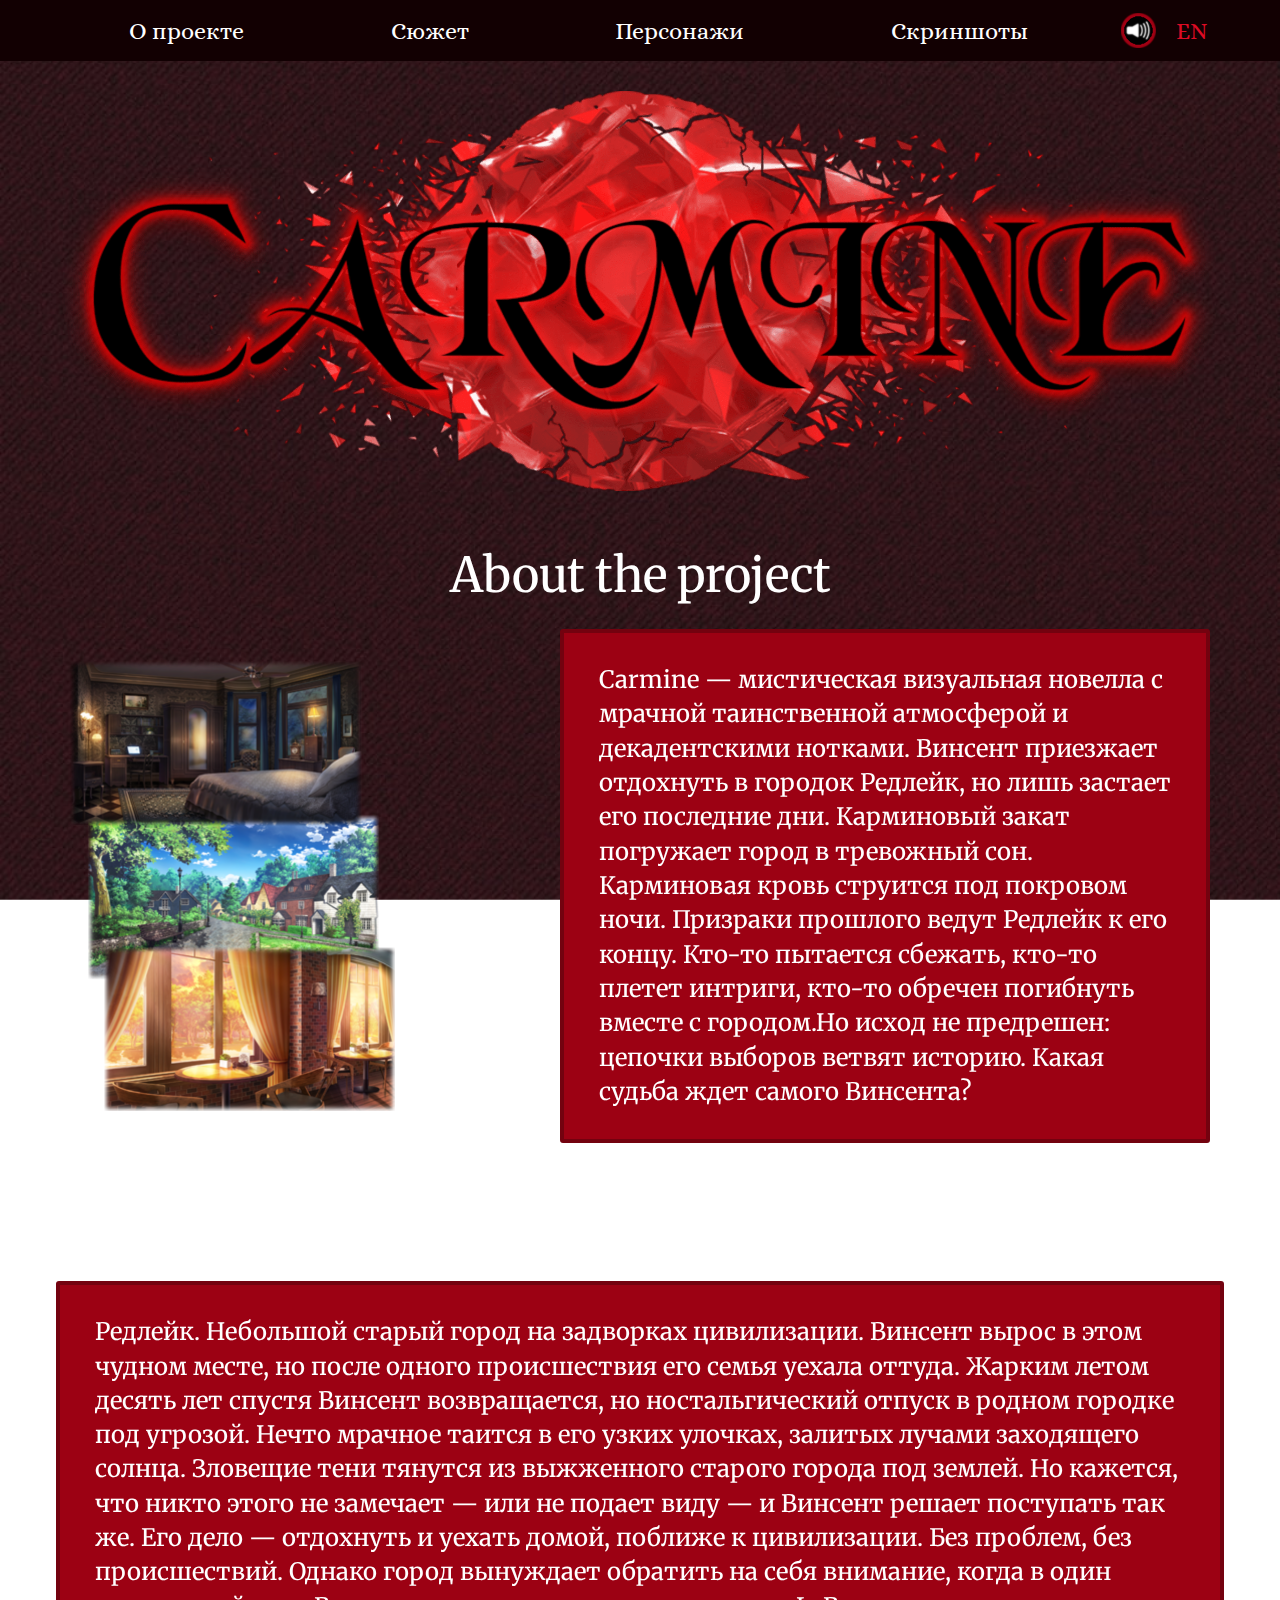
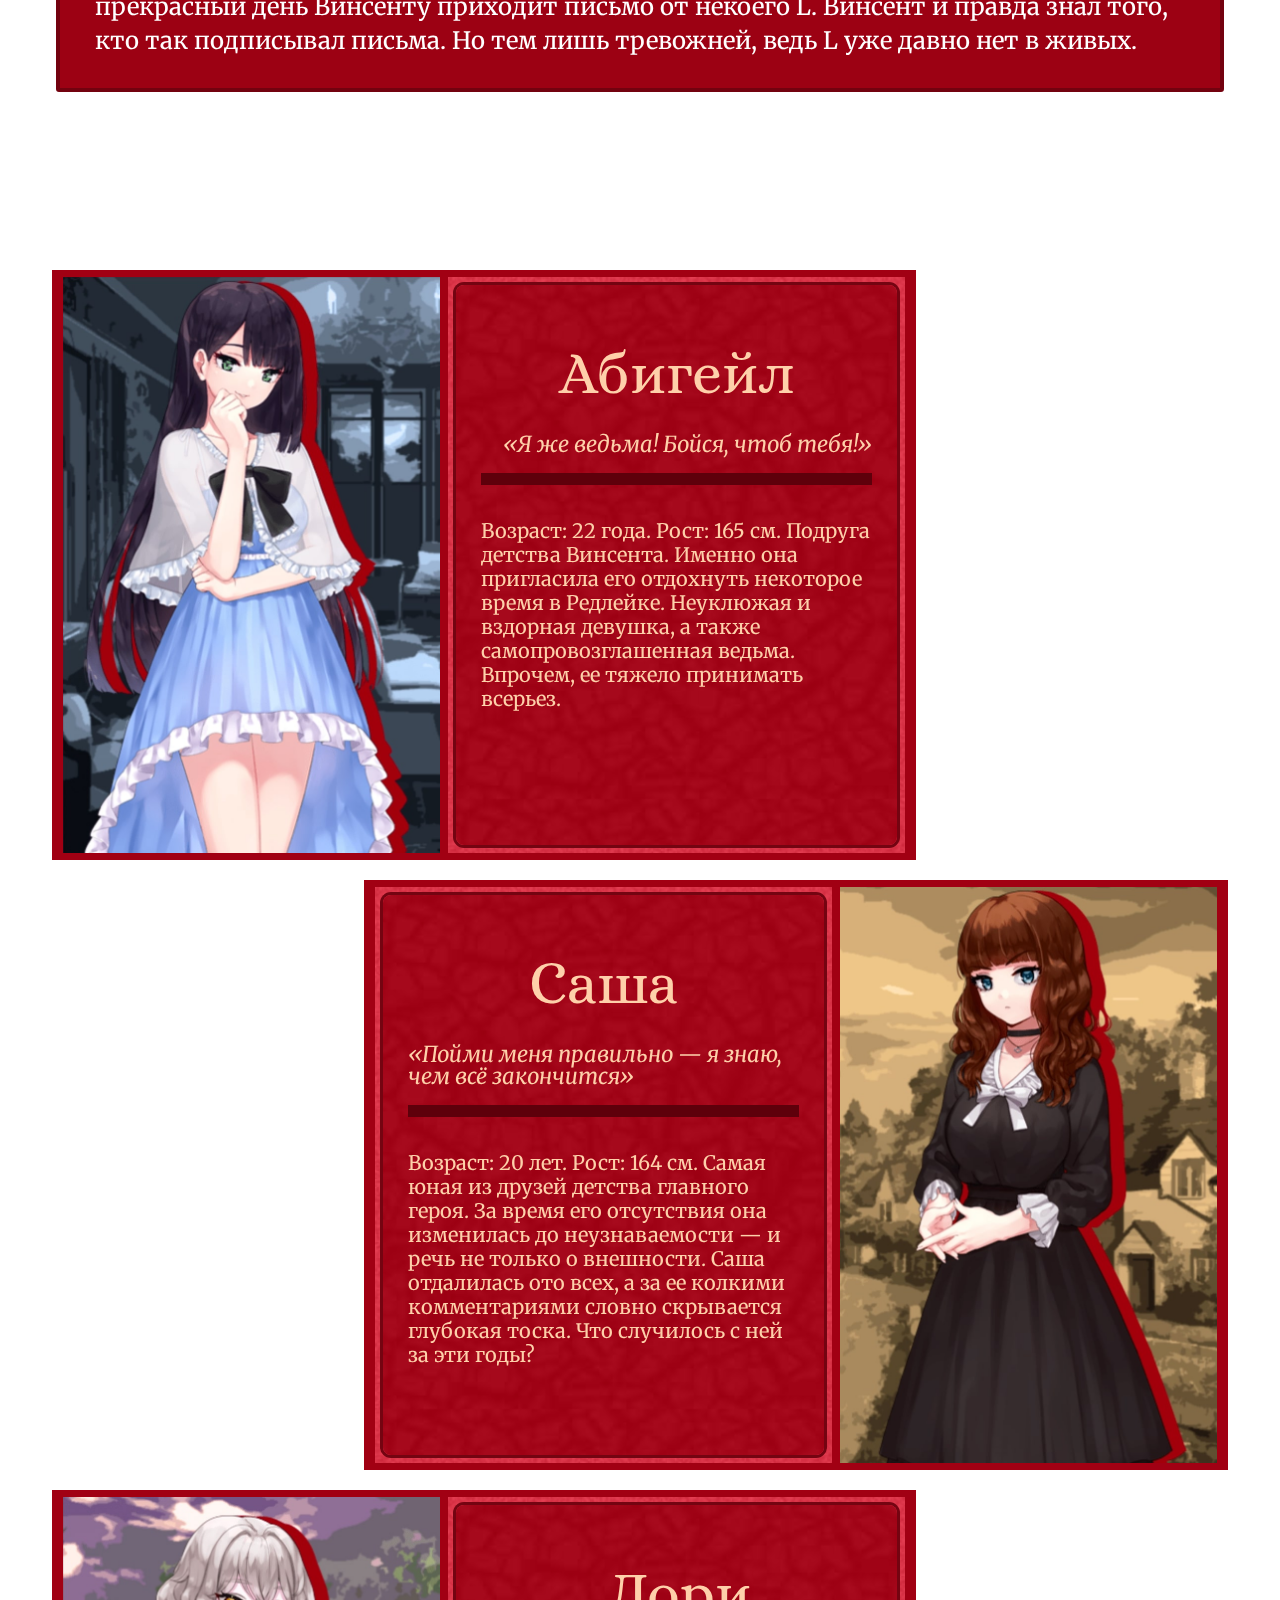
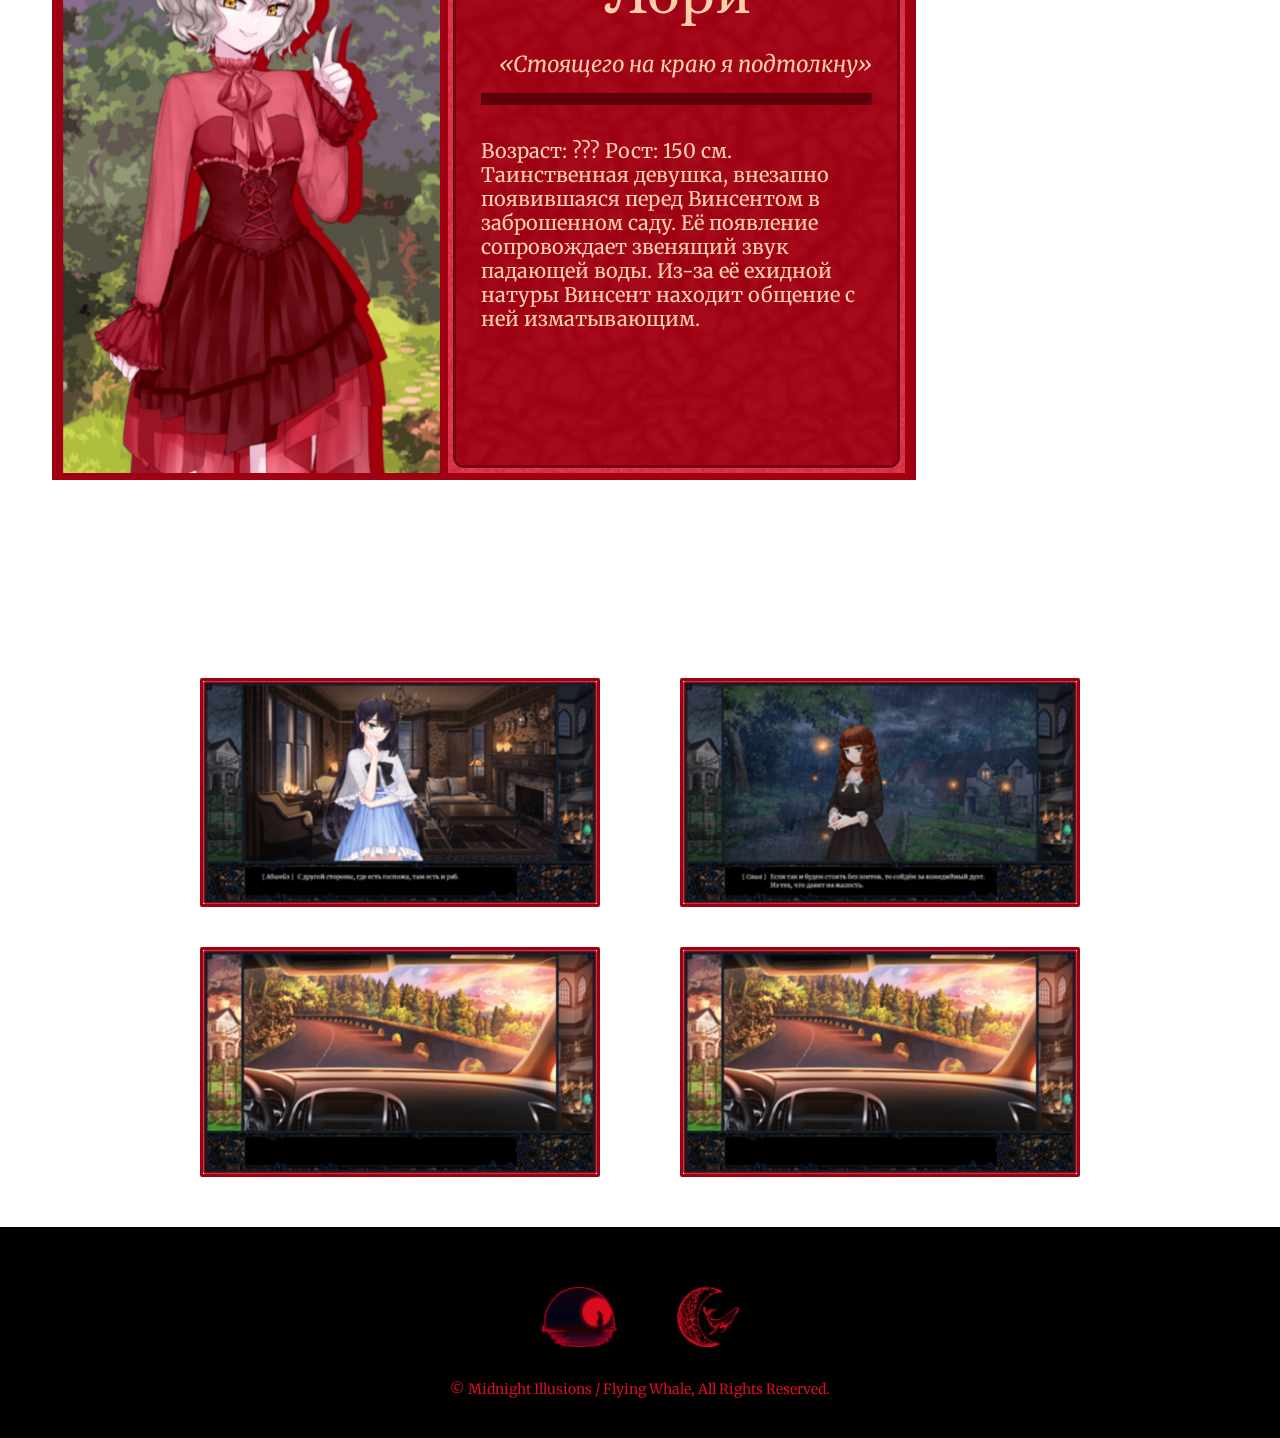
==== commit 80e70706: "Updates" ====
--- a/en/index.html
+++ b/en/index.html
@@ -1 +1 @@
-<!DOCTYPE html><html><head><meta charSet="utf-8"/><meta http-equiv="x-ua-compatible" content="ie=edge"/><meta name="viewport" content="width=device-width, initial-scale=1, shrink-to-fit=no"/><style data-href="https://raysael.github.io/c-demo/styles.209c788e069b511e0a1a.css">a,abbr,acronym,address,applet,article,aside,audio,b,big,blockquote,body,canvas,caption,center,cite,code,dd,del,details,dfn,div,dl,dt,em,embed,fieldset,figcaption,figure,footer,form,h1,h2,h3,h4,h5,h6,header,hgroup,html,i,iframe,img,ins,kbd,label,legend,li,mark,menu,nav,object,ol,output,p,pre,q,ruby,s,samp,section,small,span,strike,strong,sub,summary,sup,table,tbody,td,tfoot,th,thead,time,tr,tt,u,ul,var,video{margin:0;padding:0;border:0;font-size:100%;font:inherit;vertical-align:baseline}:focus{outline:0}article,aside,details,figcaption,figure,footer,header,hgroup,menu,nav,section{display:block}body{line-height:1}ol,ul{list-style:none}blockquote,q{quotes:none}blockquote:after,blockquote:before,q:after,q:before{content:"";content:none}input[type=search]::-webkit-search-cancel-button,input[type=search]::-webkit-search-decoration,input[type=search]::-webkit-search-results-button,input[type=search]::-webkit-search-results-decoration{-webkit-appearance:none;-moz-appearance:none}input[type=search]{-webkit-appearance:none;-moz-appearance:none}audio,canvas,video{display:inline-block;*display:inline;*zoom:1;max-width:100%}audio:not([controls]){display:none;height:0}[hidden]{display:none}html{font-size:100%;-webkit-text-size-adjust:100%;-ms-text-size-adjust:100%}a:focus{outline:thin dotted}a:active,a:hover{outline:0}img{border:0;-ms-interpolation-mode:bicubic}figure,form{margin:0}fieldset{border:1px solid silver;margin:0 2px;padding:.35em .625em .75em}legend{border:0;padding:0;white-space:normal;*margin-left:-7px}button,input,select,textarea{font-size:100%;margin:0;vertical-align:baseline;*vertical-align:middle}button,input{line-height:normal}button,select{text-transform:none}button,html input[type=button],input[type=reset],input[type=submit]{-webkit-appearance:button;cursor:pointer;*overflow:visible}button[disabled],html input[disabled]{cursor:default}input[type=checkbox],input[type=radio]{box-sizing:border-box;padding:0;*height:13px;*width:13px}input[type=search]{-webkit-appearance:textfield;box-sizing:content-box}input[type=search]::-webkit-search-cancel-button,input[type=search]::-webkit-search-decoration{-webkit-appearance:none}button::-moz-focus-inner,input::-moz-focus-inner{border:0;padding:0}textarea{overflow:auto;vertical-align:top}table{border-collapse:collapse;border-spacing:0}button,html,input,select,textarea{color:#222}::selection{background:#b3d4fc;text-shadow:none}img{vertical-align:middle}fieldset{border:0;margin:0;padding:0}textarea{resize:vertical}.chromeframe{margin:.2em 0;background:#ccc;color:#000;padding:.2em 0}body{background-image:url(https://raysael.github.io/c-demo/static/bg-b8b5140eceb63c7018864846c6add6aa.jpg);background-repeat:repeat;background-size:contain}body,html{overflow-x:hidden}html{color:#fff;font-family:Merriweather;font-size:24px;font-weight:400}section{margin:30px 0;width:100%;overflow-x:hidden}img{max-width:100%}.container{width:100%;max-width:1200px;margin:0 auto;padding:0 16px;box-sizing:border-box;display:flex;flex-direction:column;align-items:center}@media screen and (max-width:400px){.container{max-width:320px}}.title{color:#fff;font-family:Merriweather;font-size:48px;font-weight:400;text-align:center;margin:30px 0}@media screen and (max-width:767px){.title{font-size:32px;margin:20px 0}}@media screen and (max-width:440px){.title{font-size:24px;margin:16px 0}}.text{padding:30px 35px;border:4px solid #73020f;border-radius:3px;box-sizing:border-box;background-color:#9c0113;color:#fff;font-family:Merriweather;font-size:24px;font-weight:400;line-height:1.43}@media screen and (max-width:767px){.text{font-size:18px;padding:12px 16px;margin-bottom:16px}}@media screen and (max-width:440px){.text{font-size:16px;padding:10px 14px;margin-bottom:12px}}.banner{margin-top:91px}.header{background-color:#120002;position:fixed;top:0;left:0;right:0;z-index:99999}.header__container{display:flex;justify-content:space-between;flex-direction:row}.header__settings{display:flex;align-items:center}.header__sound__container{width:35px;height:35px;margin:13px 20px}.header__sound__container img{width:100%}.nav__list{display:flex;justify-content:space-around;width:100%}@media screen and (max-width:767px){.nav__list{opacity:0;z-index:-100;position:absolute;flex-direction:column;box-sizing:border-box;-webkit-transition:all .3s ease-out;transition:all .3s ease-out;-webkit-transform:translateY(70%);transform:translateY(70%);bottom:0;left:0;padding:20px;background-color:#120002;max-width:320px}.nav__list.is-active{opacity:1;z-index:2;-webkit-transform:translateY(100%);transform:translateY(100%)}}.nav__list__item{cursor:pointer;display:block;font-family:Alice;font-size:24px;font-weight:400;-webkit-transition:color .2s ease-out;transition:color .2s ease-out}.nav__list__item:hover{color:#d70b23}@media screen and (max-width:767px){.nav__list__item{padding:8px 0;width:100%}}.nav__trigger{display:none;-webkit-transition:.2s ease-in-out;transition:.2s ease-in-out;z-index:10}@media screen and (max-width:767px){.nav__trigger{display:block}}.nav__trigger .bars{position:relative}.nav__trigger .bars,.nav__trigger .bars:after,.nav__trigger .bars:before{width:28px;height:4px;background-color:#fff;border-radius:4px;-webkit-transition:.2s ease-in-out;transition:.2s ease-in-out}.nav__trigger .bars:after,.nav__trigger .bars:before{content:"";display:block;position:absolute;top:0;left:0;will-change:transform}.nav__trigger .bars:before{-webkit-transform:translateY(-8px);transform:translateY(-8px)}.nav__trigger .bars:after{-webkit-transform:translateY(8px);transform:translateY(8px)}.nav__trigger.is-active{-webkit-transform:rotate(-45deg);transform:rotate(-45deg)}.nav__trigger.is-active .bars:after,.nav__trigger.is-active .bars:before{-webkit-transform:translateX(0) rotate(-90deg);transform:translateX(0) rotate(-90deg)}.header__local__container{position:relative;margin-right:16px}.local__list{position:absolute;bottom:0;left:50%;-webkit-transform:translateY(110%) translateX(-50%);transform:translateY(110%) translateX(-50%);background-color:#120002}.local__active{color:#dc0b24}.local__active,.local__list__item a{font-family:Alice;font-size:24px;font-weight:400;text-transform:uppercase;cursor:pointer}.local__list__item a{color:#fff;text-decoration:none;-webkit-transition:color .2s ease-out;transition:color .2s ease-out;display:block;padding:8px 16px}.local__list__item a:hover{color:#dc0b24}.about__content{width:100%;display:flex;justify-content:space-between;align-items:center;margin:0 -14px}@media screen and (max-width:767px){.about__content{flex-direction:column-reverse;margin:0}}.about__description{max-width:650px;margin:0 14px}.about__img-container{margin:0 14px;display:flex;justify-content:center;align-items:center}@media screen and (max-width:767px){.about__img-container{margin:0;max-width:300px}}.about__img{max-width:325px}@media screen and (max-width:767px){.about__img{max-width:none;width:100%}}.plot__description{margin:0 auto}.characters__cards-container{margin:20px 0;width:100%}@media screen and (max-width:600px){.characters__cards-container{width:auto}}.characters-item{width:100%;display:flex;justify-content:flex-start;margin:20px 0}@media screen and (max-width:600px){.characters-item{width:auto}}.characters-item_reverse{justify-content:flex-end}.characters-item_reverse .characters-item__card{flex-direction:row-reverse}@media screen and (max-width:600px){.characters-item_reverse .characters-item__card{flex-direction:column;align-items:center;max-width:320px}}.characters-item_reverse .characters-item__subtitle{align-self:flex-start;text-align:left}.characters-item__card{max-width:850px;display:flex;justify-content:space-between;background-color:#a10013;padding:7px;margin:0 -4px}@media screen and (max-width:600px){.characters-item__card{flex-direction:column;align-items:center;max-width:320px;margin:0}}.characters-item__part{max-width:46%;margin:0 4px;display:flex;align-items:center}@media screen and (max-width:767px){.characters-item__part{margin-bottom:16px}}@media screen and (max-width:600px){.characters-item__part{max-width:none;margin:0}}@media screen and (max-width:600px){.characters-item__img-part{margin-bottom:8px}}.characters-item__img{max-width:100%}.characters-item__content-part{padding:16px 33px;background-image:url(https://raysael.github.io/c-demo/static/card_layout-4d1a065202a2ddc3090f761a84d7dfee.jpg);background-size:contain;display:flex;flex-direction:column;align-items:center;position:relative}.characters-item__layout{position:absolute;top:8px;bottom:8px;left:8px;right:8px;z-index:1;background-image:url([data-uri]);background-size:contain;border-radius:8px;box-shadow:0 0 0 3px #740411}.characters-item__title{position:relative;z-index:2;margin-top:50px;margin-bottom:30px;text-align:center;color:#fed0aa;font-family:Alice;font-size:60px;font-weight:400}@media screen and (max-width:767px){.characters-item__title{margin-top:35px;margin-bottom:15px;font-size:42px}}@media screen and (max-width:600px){.characters-item__title{margin-top:15px}}.characters-item__subtitle{position:relative;z-index:2;align-self:flex-end;text-align:right;margin-bottom:18px;color:#fed0aa;font-family:Merriweather;font-size:22px;font-style:italic}@media screen and (max-width:767px){.characters-item__subtitle{margin-bottom:8px;font-size:16px}}.divider{position:relative;z-index:2;background-color:#5e000b;height:12px;width:100%}@media screen and (max-width:767px){.divider{height:8px}}.characters-item__description{position:relative;z-index:2;margin-top:34px;color:#fed0aa;font-family:Merriweather;font-size:20px;font-weight:400;line-height:1.2}@media screen and (max-width:767px){.characters-item__description{margin-top:16px;font-size:14px}}.screens__list{display:flex;flex-wrap:wrap;justify-content:center;margin:0 -40px}@media screen and (max-width:600px){.screens__list{margin:0}}.screens__list__item{max-width:400px;margin:20px 40px;border:3px solid #a10013;border-radius:2px;box-sizing:border-box}@media screen and (max-width:600px){.screens__list__item{margin:16px 0}}.screens__list__item__image{width:100%}.footer{background-color:#000;color:#950919;margin-bottom:0;padding:60px 0 42px}.footer__list{display:flex;align-items:center;justify-content:center;margin:0 -30px 35px}.footer__list__item{margin:0 30px;height:60px}.footer__list__item__image{height:100%;width:auto}.footer__text{color:#da0d25;font-family:Merriweather;font-size:14px;font-weight:400;text-align:center}@-webkit-keyframes closeWindow{0%{opacity:1}to{opacity:0}}@keyframes closeWindow{0%{opacity:1}to{opacity:0}}.ril__outer{background-color:rgba(0,0,0,.85);outline:none;top:0;left:0;right:0;bottom:0;z-index:1000;width:100%;height:100%;-ms-content-zooming:none;-ms-user-select:none;-ms-touch-select:none;touch-action:none}.ril__outerClosing{opacity:0}.ril__image,.ril__imageNext,.ril__imagePrev,.ril__inner{position:absolute;top:0;left:0;right:0;bottom:0}.ril__image,.ril__imageNext,.ril__imagePrev{margin:auto;max-width:none;-ms-content-zooming:none;-ms-user-select:none;-ms-touch-select:none;touch-action:none}.ril__imageDiscourager{background-repeat:no-repeat;background-position:50%;background-size:contain}.ril__navButtons{border:none;position:absolute;top:0;bottom:0;width:20px;height:34px;padding:40px 30px;margin:auto;cursor:pointer;opacity:.7}.ril__navButtons:hover{opacity:1}.ril__navButtons:active{opacity:.7}.ril__navButtonPrev{left:0;background:rgba(0,0,0,.2) url("[data-uri]") no-repeat 50%}.ril__navButtonNext{right:0;background:rgba(0,0,0,.2) url("[data-uri]") no-repeat 50%}.ril__downloadBlocker{position:absolute;top:0;left:0;right:0;bottom:0;background-image:url("[data-uri]");background-size:cover}.ril__caption,.ril__toolbar{background-color:rgba(0,0,0,.5);position:absolute;left:0;right:0;display:flex;justify-content:space-between}.ril__caption{bottom:0;max-height:150px;overflow:auto}.ril__captionContent{padding:10px 20px;color:#fff}.ril__toolbar{top:0;height:50px}.ril__toolbarSide{height:50px;margin:0}.ril__toolbarLeftSide{padding-left:20px;padding-right:0;flex:0 1 auto;overflow:hidden;text-overflow:ellipsis}.ril__toolbarRightSide{padding-left:0;padding-right:20px;flex:0 0 auto}.ril__toolbarItem{display:inline-block;line-height:50px;padding:0;color:#fff;font-size:120%;max-width:100%;overflow:hidden;text-overflow:ellipsis;white-space:nowrap}.ril__toolbarItemChild{vertical-align:middle}.ril__builtinButton{width:40px;height:35px;cursor:pointer;border:none;opacity:.7}.ril__builtinButton:hover{opacity:1}.ril__builtinButton:active{outline:none}.ril__builtinButtonDisabled{cursor:default;opacity:.5}.ril__builtinButtonDisabled:hover{opacity:.5}.ril__closeButton{background:url("[data-uri]") no-repeat 50%}.ril__zoomInButton{background:url("[data-uri]") no-repeat 50%}.ril__zoomOutButton{background:url("[data-uri]") no-repeat 50%}.ril__outerAnimating{-webkit-animation-name:closeWindow;animation-name:closeWindow}@-webkit-keyframes pointFade{0%,19.999%,to{opacity:0}20%{opacity:1}}@keyframes pointFade{0%,19.999%,to{opacity:0}20%{opacity:1}}.ril__loadingCircle{width:60px;height:60px;position:relative}.ril__loadingCirclePoint{width:100%;height:100%;position:absolute;left:0;top:0}.ril__loadingCirclePoint:before{content:"";display:block;margin:0 auto;width:11%;height:30%;background-color:#fff;border-radius:30%;-webkit-animation:pointFade .8s ease-in-out infinite both;animation:pointFade .8s ease-in-out infinite both}.ril__loadingCirclePoint:first-of-type{-webkit-transform:rotate(0deg);transform:rotate(0deg)}.ril__loadingCirclePoint:first-of-type:before,.ril__loadingCirclePoint:nth-of-type(7):before{-webkit-animation-delay:-.8s;animation-delay:-.8s}.ril__loadingCirclePoint:nth-of-type(2){-webkit-transform:rotate(30deg);transform:rotate(30deg)}.ril__loadingCirclePoint:nth-of-type(8){-webkit-transform:rotate(210deg);transform:rotate(210deg)}.ril__loadingCirclePoint:nth-of-type(2):before,.ril__loadingCirclePoint:nth-of-type(8):before{-webkit-animation-delay:-666ms;animation-delay:-666ms}.ril__loadingCirclePoint:nth-of-type(3){-webkit-transform:rotate(60deg);transform:rotate(60deg)}.ril__loadingCirclePoint:nth-of-type(9){-webkit-transform:rotate(240deg);transform:rotate(240deg)}.ril__loadingCirclePoint:nth-of-type(3):before,.ril__loadingCirclePoint:nth-of-type(9):before{-webkit-animation-delay:-533ms;animation-delay:-533ms}.ril__loadingCirclePoint:nth-of-type(4){-webkit-transform:rotate(90deg);transform:rotate(90deg)}.ril__loadingCirclePoint:nth-of-type(10){-webkit-transform:rotate(270deg);transform:rotate(270deg)}.ril__loadingCirclePoint:nth-of-type(4):before,.ril__loadingCirclePoint:nth-of-type(10):before{-webkit-animation-delay:-.4s;animation-delay:-.4s}.ril__loadingCirclePoint:nth-of-type(5){-webkit-transform:rotate(120deg);transform:rotate(120deg)}.ril__loadingCirclePoint:nth-of-type(11){-webkit-transform:rotate(300deg);transform:rotate(300deg)}.ril__loadingCirclePoint:nth-of-type(5):before,.ril__loadingCirclePoint:nth-of-type(11):before{-webkit-animation-delay:-266ms;animation-delay:-266ms}.ril__loadingCirclePoint:nth-of-type(6){-webkit-transform:rotate(150deg);transform:rotate(150deg)}.ril__loadingCirclePoint:nth-of-type(12){-webkit-transform:rotate(330deg);transform:rotate(330deg)}.ril__loadingCirclePoint:nth-of-type(6):before,.ril__loadingCirclePoint:nth-of-type(12):before{-webkit-animation-delay:-133ms;animation-delay:-133ms}.ril__loadingCirclePoint:nth-of-type(7){-webkit-transform:rotate(180deg);transform:rotate(180deg)}.ril__loadingCirclePoint:nth-of-type(13){-webkit-transform:rotate(1turn);transform:rotate(1turn)}.ril__loadingCirclePoint:nth-of-type(7):before,.ril__loadingCirclePoint:nth-of-type(13):before{-webkit-animation-delay:0ms;animation-delay:0ms}.ril__loadingContainer{position:absolute;top:0;right:0;bottom:0;left:0}.ril__imageNext .ril__loadingContainer,.ril__imagePrev .ril__loadingContainer{display:none}.ril__errorContainer{position:absolute;top:0;right:0;bottom:0;left:0;display:flex;align-items:center;justify-content:center;color:#fff}.ril__imageNext .ril__errorContainer,.ril__imagePrev .ril__errorContainer{display:none}.ril__loadingContainer__icon{color:#fff;position:absolute;top:50%;left:50%;-webkit-transform:translateX(-50%) translateY(-50%);transform:translateX(-50%) translateY(-50%)}</style><meta name="generator" content="Gatsby 2.19.23"/><link href="https://fonts.googleapis.com/css?family=Alice|Merriweather&amp;display=swap" rel="stylesheet"/><link as="script" rel="preload" href="https://raysael.github.io/c-demo/app-91ae9f03678a4e4fd749.js"/><link as="script" rel="preload" href="https://raysael.github.io/c-demo/component---src-pages-index-en-js-0ffb65393fb467911b11.js"/><link as="script" rel="preload" href="https://raysael.github.io/c-demo/styles-16e1cf7a6877f57f1e07.js"/><link as="script" rel="preload" href="https://raysael.github.io/c-demo/commons-d65bf7bb1fa0464b900f.js"/><link as="script" rel="preload" href="https://raysael.github.io/c-demo/webpack-runtime-e4d9782e93998aebf4ec.js"/><link as="fetch" rel="preload" href="https://raysael.github.io/c-demo/page-data/en/page-data.json" crossorigin="anonymous"/><link as="fetch" rel="preload" href="https://raysael.github.io/c-demo/page-data/app-data.json" crossorigin="anonymous"/></head><body><div id="___gatsby"><div style="outline:none" tabindex="-1" id="gatsby-focus-wrapper"><div><header class="header"><div class="container header__container"><a href="#" class="nav__trigger null"><div class="bars"></div></a><ul class="nav__list null"><li class="nav__list__item"><a>О проекте</a></li><li class="nav__list__item"><a>Сюжет</a></li><li class="nav__list__item"><a>Персонажи</a></li><li class="nav__list__item"><a>Скриншоты</a></li></ul><div class="header__settings"><div class="header__sound__container"><img src="https://raysael.github.io/c-demo/images/sound.png" alt="toggle sound" class="header__sound__image"/><audio autoplay="" id="player"><source src="https://raysael.github.io/c-demo/static/Enigma-57416c4f8fb2342b8c702dc50fe8a893.mp3" type="audio/mpeg"/></audio></div><div class="header__local__container"><div class="local__active">EN</div></div></div></div></header><section class="banner"><div class="container"><img src="https://raysael.github.io/c-demo/images/banner.png" alt="" class="banner__img"/></div></section><section class="about" id="about"><div class="container"><h1 class="about__title title">About the project</h1><div class="about__content"><div class="about__img-container"><img src="https://raysael.github.io/c-demo/images/banner_image.png" alt="" class="about__img"/></div><p class="about__description text">Carmine — мистическая визуальная новелла с мрачной таинственной атмосферой и декадентскими нотками. Винсент приезжает отдохнуть в городок Редлейк, но лишь застает его последние дни.  Карминовый закат погружает город в тревожный сон. Карминовая кровь струится под покровом ночи. Призраки прошлого ведут Редлейк к его концу. Кто-то пытается сбежать, кто-то плетет интриги, кто-то обречен погибнуть вместе с городом.Но исход не предрешен: цепочки выборов ветвят историю. Какая судьба ждет самого Винсента?</p></div></div></section><section class="plot" id="plot"><div class="container"><h2 class="plot__title title">Plot</h2><p class="plot__description text">Редлейк. Небольшой старый город на задворках цивилизации. Винсент вырос в этом чудном месте, но после одного происшествия его семья уехала оттуда. Жарким летом десять лет спустя Винсент возвращается, но ностальгический отпуск в родном городке под угрозой. Нечто мрачное таится в его узких улочках, залитых лучами заходящего солнца. Зловещие тени тянутся из выжженного старого города под землей. Но кажется, что никто этого не замечает — или не подает виду — и Винсент решает поступать так же. Его дело — отдохнуть и уехать домой, поближе к цивилизации. Без проблем, без происшествий. Однако город вынуждает обратить на себя внимание, когда в один прекрасный день Винсенту приходит письмо от некоего L. Винсент и правда знал того, кто так подписывал письма. Но тем лишь тревожней, ведь L уже давно нет в живых.</p></div></section><section class="characters" id="characters"><div class="container"><h2 class="characters__title title">Characters</h2><div class="characters__cards-container"><div class="characters-item"><div class="characters-item__card"><div class="characters-item__img-part characters-item__part"><img src="https://raysael.github.io/c-demo/images/char1.jpg" alt="" class="characters-item__img"/></div><div class="characters-item__content-part characters-item__part"><div class="characters-item__layout"></div><h4 class="characters-item__title">Абигейл</h4><p class="characters-item__subtitle">«Я же ведьма! \r\n Бойся, чтоб тебя!»</p><div class="divider"></div><p class="characters-item__description">Возраст: 22 года.  Рост: 165 см. Подруга детства Винсента. Именно она пригласила его отдохнуть некоторое время в Редлейке. Неуклюжая и вздорная девушка, а также самопровозглашенная ведьма. Впрочем, ее тяжело принимать всерьез.</p></div></div></div><div class="characters-item characters-item_reverse"><div class="characters-item__card"><div class="characters-item__img-part characters-item__part"><img src="https://raysael.github.io/c-demo/images/char2.jpg" alt="" class="characters-item__img"/></div><div class="characters-item__content-part characters-item__part"><div class="characters-item__layout"></div><h4 class="characters-item__title">Саша</h4><p class="characters-item__subtitle">«Пойми меня правильно — \nя знаю, чем всё закончится»</p><div class="divider"></div><p class="characters-item__description">Возраст: 20 лет. Рост: 164 см. Самая юная из друзей детства главного героя. За время его отсутствия она изменилась до неузнаваемости — и речь не только о внешности. Саша отдалилась ото всех, а за ее колкими комментариями словно скрывается глубокая тоска. Что случилось с ней за эти годы?</p></div></div></div><div class="characters-item"><div class="characters-item__card"><div class="characters-item__img-part characters-item__part"><img src="https://raysael.github.io/c-demo/images/char3.jpg" alt="" class="characters-item__img"/></div><div class="characters-item__content-part characters-item__part"><div class="characters-item__layout"></div><h4 class="characters-item__title">Лори</h4><p class="characters-item__subtitle">«Стоящего на краю я подтолкну»</p><div class="divider"></div><p class="characters-item__description">Возраст: ???  Рост: 150 см. Таинственная девушка, внезапно появившаяся перед Винсентом в заброшенном саду. Её появление сопровождает звенящий звук падающей воды. Из-за её ехидной натуры Винсент находит общение с ней изматывающим.</p></div></div></div></div></div></section><section class="screens" id="kokoko"><div class="container"><h2 class="screens__title title">Screenshots</h2><div class="screens__list"><div class="screens__list__item"><img src="https://raysael.github.io/c-demo/images/screens/1.jpg" alt="" class="screens__list__item__image"/></div><div class="screens__list__item"><img src="https://raysael.github.io/c-demo/images/screens/2.jpg" alt="" class="screens__list__item__image"/></div><div class="screens__list__item"><img src="https://raysael.github.io/c-demo/images/screens/3.jpg" alt="" class="screens__list__item__image"/></div><div class="screens__list__item"><img src="https://raysael.github.io/c-demo/images/screens/4.jpg" alt="" class="screens__list__item__image"/></div></div></div></section><section class="footer"><div class="container"><div class="footer__list"><div class="footer__list__item"><img src="https://raysael.github.io/c-demo/images/footer/footer1.png" alt="millisions" class="footer__list__item__image"/></div><div class="footer__list__item"><img src="https://raysael.github.io/c-demo/images/footer/footer2.png" alt="fwhale," class="footer__list__item__image"/></div></div><h3 class="footer__text">© Midnight Illusions / Flying Whale, All Rights Reserved.</h3></div></section></div></div></div><script id="gatsby-script-loader">/*<![CDATA[*/window.pagePath="/en/";/*]]>*/</script><script id="gatsby-chunk-mapping">/*<![CDATA[*/window.___chunkMapping={"app":["/app-91ae9f03678a4e4fd749.js"],"component---src-pages-index-en-js":["/component---src-pages-index-en-js-0ffb65393fb467911b11.js"],"component---src-pages-index-js":["/component---src-pages-index-js-d02f0a03f624425fdf39.js"],"component---src-pages-index-ru-js":["/component---src-pages-index-ru-js-3ec85fea619a3ac8663c.js"]};/*]]>*/</script><script src="https://raysael.github.io/c-demo/webpack-runtime-e4d9782e93998aebf4ec.js" async=""></script><script src="https://raysael.github.io/c-demo/commons-d65bf7bb1fa0464b900f.js" async=""></script><script src="https://raysael.github.io/c-demo/styles-16e1cf7a6877f57f1e07.js" async=""></script><script src="https://raysael.github.io/c-demo/component---src-pages-index-en-js-0ffb65393fb467911b11.js" async=""></script><script src="https://raysael.github.io/c-demo/app-91ae9f03678a4e4fd749.js" async=""></script></body></html>+<!DOCTYPE html><html><head><meta charSet="utf-8"/><meta http-equiv="x-ua-compatible" content="ie=edge"/><meta name="viewport" content="width=device-width, initial-scale=1, shrink-to-fit=no"/><style data-href="https://raysael.github.io/c-demo/styles.4697f4670d80e14013cb.css">a,abbr,acronym,address,applet,article,aside,audio,b,big,blockquote,body,canvas,caption,center,cite,code,dd,del,details,dfn,div,dl,dt,em,embed,fieldset,figcaption,figure,footer,form,h1,h2,h3,h4,h5,h6,header,hgroup,html,i,iframe,img,ins,kbd,label,legend,li,mark,menu,nav,object,ol,output,p,pre,q,ruby,s,samp,section,small,span,strike,strong,sub,summary,sup,table,tbody,td,tfoot,th,thead,time,tr,tt,u,ul,var,video{margin:0;padding:0;border:0;font-size:100%;font:inherit;vertical-align:baseline}:focus{outline:0}article,aside,details,figcaption,figure,footer,header,hgroup,menu,nav,section{display:block}body{line-height:1}ol,ul{list-style:none}blockquote,q{quotes:none}blockquote:after,blockquote:before,q:after,q:before{content:"";content:none}input[type=search]::-webkit-search-cancel-button,input[type=search]::-webkit-search-decoration,input[type=search]::-webkit-search-results-button,input[type=search]::-webkit-search-results-decoration{-webkit-appearance:none;-moz-appearance:none}input[type=search]{-webkit-appearance:none;-moz-appearance:none}audio,canvas,video{display:inline-block;*display:inline;*zoom:1;max-width:100%}audio:not([controls]){display:none;height:0}[hidden]{display:none}html{font-size:100%;-webkit-text-size-adjust:100%;-ms-text-size-adjust:100%}a:focus{outline:thin dotted}a:active,a:hover{outline:0}img{border:0;-ms-interpolation-mode:bicubic}figure,form{margin:0}fieldset{border:1px solid silver;margin:0 2px;padding:.35em .625em .75em}legend{border:0;padding:0;white-space:normal;*margin-left:-7px}button,input,select,textarea{font-size:100%;margin:0;vertical-align:baseline;*vertical-align:middle}button,input{line-height:normal}button,select{text-transform:none}button,html input[type=button],input[type=reset],input[type=submit]{-webkit-appearance:button;cursor:pointer;*overflow:visible}button[disabled],html input[disabled]{cursor:default}input[type=checkbox],input[type=radio]{box-sizing:border-box;padding:0;*height:13px;*width:13px}input[type=search]{-webkit-appearance:textfield;box-sizing:content-box}input[type=search]::-webkit-search-cancel-button,input[type=search]::-webkit-search-decoration{-webkit-appearance:none}button::-moz-focus-inner,input::-moz-focus-inner{border:0;padding:0}textarea{overflow:auto;vertical-align:top}table{border-collapse:collapse;border-spacing:0}button,html,input,select,textarea{color:#222}::selection{background:#b3d4fc;text-shadow:none}img{vertical-align:middle}fieldset{border:0;margin:0;padding:0}textarea{resize:vertical}.chromeframe{margin:.2em 0;background:#ccc;color:#000;padding:.2em 0}body{overflow-x:hidden}.bg{position:fixed;top:0;left:0;width:100%;height:100%;background-image:url(https://raysael.github.io/c-demo/static/bg-b8b5140eceb63c7018864846c6add6aa.jpg);background-repeat:repeat;background-size:100%;z-index:-1}@media screen and (max-width:640px){.bg{background-size:auto}}html{color:#fff;font-family:Merriweather;font-size:24px;font-weight:400}html,section{overflow-x:hidden}section{margin:30px 0;width:100%}img{max-width:100%}.container{width:100%;max-width:1200px;margin:0 auto;padding:0 16px;box-sizing:border-box;display:flex;flex-direction:column;align-items:center}@media screen and (max-width:400px){.container{max-width:320px}}.title{color:#fff;font-family:Merriweather;font-size:48px;font-weight:400;text-align:center;margin:30px 0}@media screen and (max-width:767px){.title{font-size:32px;margin:20px 0}}@media screen and (max-width:440px){.title{font-size:24px;margin:16px 0}}.text{padding:30px 35px;border:4px solid #73020f;border-radius:3px;box-sizing:border-box;background-color:#9c0113;color:#fff;font-family:Merriweather;font-size:24px;font-weight:400;line-height:1.43}@media screen and (max-width:767px){.text{font-size:18px;padding:12px 16px;margin-bottom:16px}}@media screen and (max-width:440px){.text{font-size:16px;padding:10px 14px;margin-bottom:12px}}.banner{margin-top:91px}.header{background-color:#120002;position:fixed;top:0;left:0;right:0;z-index:99999}.header__container{display:flex;justify-content:space-between;flex-direction:row}.header__settings{display:flex;align-items:center}.header__sound__container{width:35px;height:35px;margin:13px 20px}.header__sound__container img{width:100%}.nav__list{display:flex;justify-content:space-around;width:100%}@media screen and (max-width:767px){.nav__list{opacity:0;z-index:-100;position:absolute;flex-direction:column;box-sizing:border-box;-webkit-transition:all .3s ease-out;transition:all .3s ease-out;-webkit-transform:translateY(70%);transform:translateY(70%);bottom:0;left:0;padding:20px;background-color:#120002;max-width:320px}.nav__list.is-active{opacity:1;z-index:2;-webkit-transform:translateY(100%);transform:translateY(100%)}}.nav__list__item{cursor:pointer;display:block;font-family:Alice;font-size:24px;font-weight:400;-webkit-transition:color .2s ease-out;transition:color .2s ease-out}.nav__list__item:hover{color:#d70b23}@media screen and (max-width:767px){.nav__list__item{padding:8px 0;width:100%}}.nav__trigger{display:none;-webkit-transition:.2s ease-in-out;transition:.2s ease-in-out;z-index:10}@media screen and (max-width:767px){.nav__trigger{display:block}}.nav__trigger .bars{position:relative}.nav__trigger .bars,.nav__trigger .bars:after,.nav__trigger .bars:before{width:28px;height:4px;background-color:#fff;border-radius:4px;-webkit-transition:.2s ease-in-out;transition:.2s ease-in-out}.nav__trigger .bars:after,.nav__trigger .bars:before{content:"";display:block;position:absolute;top:0;left:0;will-change:transform}.nav__trigger .bars:before{-webkit-transform:translateY(-8px);transform:translateY(-8px)}.nav__trigger .bars:after{-webkit-transform:translateY(8px);transform:translateY(8px)}.nav__trigger.is-active{-webkit-transform:rotate(-45deg);transform:rotate(-45deg)}.nav__trigger.is-active .bars:after,.nav__trigger.is-active .bars:before{-webkit-transform:translateX(0) rotate(-90deg);transform:translateX(0) rotate(-90deg)}.header__local__container{position:relative;margin-right:16px}.local__list{position:absolute;bottom:0;left:50%;-webkit-transform:translateY(110%) translateX(-50%);transform:translateY(110%) translateX(-50%);background-color:#120002}.local__active{color:#dc0b24}.local__active,.local__list__item a{font-family:Alice;font-size:24px;font-weight:400;text-transform:uppercase;cursor:pointer}.local__list__item a{color:#fff;text-decoration:none;-webkit-transition:color .2s ease-out;transition:color .2s ease-out;display:block;padding:8px 16px}.local__list__item a:hover{color:#dc0b24}.about__content{width:100%;display:flex;justify-content:space-between;align-items:center;margin:0 -14px}@media screen and (max-width:767px){.about__content{flex-direction:column-reverse;margin:0}}.about__description{max-width:650px;margin:0 14px}.about__img-container{margin:0 14px;display:flex;justify-content:center;align-items:center}@media screen and (max-width:767px){.about__img-container{margin:0;max-width:300px}}.about__img{max-width:325px}@media screen and (max-width:767px){.about__img{max-width:none;width:100%}}.plot__description{margin:0 auto}.characters__cards-container{margin:20px 0;width:100%}@media screen and (max-width:600px){.characters__cards-container{width:auto}}.characters-item{width:100%;display:flex;justify-content:flex-start;margin:20px 0}@media screen and (max-width:600px){.characters-item{width:auto}}.characters-item_reverse{justify-content:flex-end}.characters-item_reverse .characters-item__card{flex-direction:row-reverse}@media screen and (max-width:600px){.characters-item_reverse .characters-item__card{flex-direction:column;align-items:center;max-width:320px}}.characters-item_reverse .characters-item__subtitle{align-self:flex-start;text-align:left}.characters-item__card{max-width:850px;display:flex;justify-content:space-between;background-color:#a10013;padding:7px;margin:0 -4px}@media screen and (max-width:600px){.characters-item__card{flex-direction:column;align-items:center;max-width:320px;margin:0}}.characters-item__part{max-width:46%;margin:0 4px;display:flex;align-items:center}@media screen and (max-width:767px){.characters-item__part{margin-bottom:16px}}@media screen and (max-width:600px){.characters-item__part{max-width:none;margin:0}}@media screen and (max-width:600px){.characters-item__img-part{margin-bottom:8px}}.characters-item__img{max-width:100%}.characters-item__content-part{padding:16px 33px;background-image:url(https://raysael.github.io/c-demo/static/card_layout-4d1a065202a2ddc3090f761a84d7dfee.jpg);background-size:contain;display:flex;flex-direction:column;align-items:center;position:relative}.characters-item__layout{position:absolute;top:8px;bottom:8px;left:8px;right:8px;z-index:1;background-image:url([data-uri]);background-size:contain;border-radius:8px;box-shadow:0 0 0 3px #740411}.characters-item__title{position:relative;z-index:2;margin-top:50px;margin-bottom:30px;text-align:center;color:#fed0aa;font-family:Alice;font-size:60px;font-weight:400}@media screen and (max-width:767px){.characters-item__title{margin-top:35px;margin-bottom:15px;font-size:42px}}@media screen and (max-width:600px){.characters-item__title{margin-top:15px}}.characters-item__subtitle{position:relative;z-index:2;align-self:flex-end;text-align:right;margin-bottom:18px;color:#fed0aa;font-family:Merriweather;font-size:22px;font-style:italic}@media screen and (max-width:767px){.characters-item__subtitle{margin-bottom:8px;font-size:16px}}.divider{position:relative;z-index:2;background-color:#5e000b;height:12px;width:100%}@media screen and (max-width:767px){.divider{height:8px}}.characters-item__description{position:relative;z-index:2;margin-top:34px;color:#fed0aa;font-family:Merriweather;font-size:20px;font-weight:400;line-height:1.2}@media screen and (max-width:767px){.characters-item__description{margin-top:16px;font-size:14px}}.screens__list{display:flex;flex-wrap:wrap;justify-content:center;margin:0 -40px}@media screen and (max-width:600px){.screens__list{margin:0}}.screens__list__item{max-width:400px;margin:20px 40px;border:3px solid #a10013;border-radius:2px;box-sizing:border-box}@media screen and (max-width:600px){.screens__list__item{margin:16px 0}}.screens__list__item__image{width:100%}.footer{background-color:#000;color:#950919;margin-bottom:0;padding:60px 0 42px}.footer__list{display:flex;align-items:center;justify-content:center;margin:0 -30px 35px}.footer__list__item{margin:0 30px;height:60px}.footer__list__item__image{height:100%;width:auto}.footer__text{color:#da0d25;font-family:Merriweather;font-size:14px;font-weight:400;text-align:center}@-webkit-keyframes closeWindow{0%{opacity:1}to{opacity:0}}@keyframes closeWindow{0%{opacity:1}to{opacity:0}}.ril__outer{background-color:rgba(0,0,0,.85);outline:none;top:0;left:0;right:0;bottom:0;z-index:1000;width:100%;height:100%;-ms-content-zooming:none;-ms-user-select:none;-ms-touch-select:none;touch-action:none}.ril__outerClosing{opacity:0}.ril__image,.ril__imageNext,.ril__imagePrev,.ril__inner{position:absolute;top:0;left:0;right:0;bottom:0}.ril__image,.ril__imageNext,.ril__imagePrev{margin:auto;max-width:none;-ms-content-zooming:none;-ms-user-select:none;-ms-touch-select:none;touch-action:none}.ril__imageDiscourager{background-repeat:no-repeat;background-position:50%;background-size:contain}.ril__navButtons{border:none;position:absolute;top:0;bottom:0;width:20px;height:34px;padding:40px 30px;margin:auto;cursor:pointer;opacity:.7}.ril__navButtons:hover{opacity:1}.ril__navButtons:active{opacity:.7}.ril__navButtonPrev{left:0;background:rgba(0,0,0,.2) url("[data-uri]") no-repeat 50%}.ril__navButtonNext{right:0;background:rgba(0,0,0,.2) url("[data-uri]") no-repeat 50%}.ril__downloadBlocker{position:absolute;top:0;left:0;right:0;bottom:0;background-image:url("[data-uri]");background-size:cover}.ril__caption,.ril__toolbar{background-color:rgba(0,0,0,.5);position:absolute;left:0;right:0;display:flex;justify-content:space-between}.ril__caption{bottom:0;max-height:150px;overflow:auto}.ril__captionContent{padding:10px 20px;color:#fff}.ril__toolbar{top:0;height:50px}.ril__toolbarSide{height:50px;margin:0}.ril__toolbarLeftSide{padding-left:20px;padding-right:0;flex:0 1 auto;overflow:hidden;text-overflow:ellipsis}.ril__toolbarRightSide{padding-left:0;padding-right:20px;flex:0 0 auto}.ril__toolbarItem{display:inline-block;line-height:50px;padding:0;color:#fff;font-size:120%;max-width:100%;overflow:hidden;text-overflow:ellipsis;white-space:nowrap}.ril__toolbarItemChild{vertical-align:middle}.ril__builtinButton{width:40px;height:35px;cursor:pointer;border:none;opacity:.7}.ril__builtinButton:hover{opacity:1}.ril__builtinButton:active{outline:none}.ril__builtinButtonDisabled{cursor:default;opacity:.5}.ril__builtinButtonDisabled:hover{opacity:.5}.ril__closeButton{background:url("[data-uri]") no-repeat 50%}.ril__zoomInButton{background:url("[data-uri]") no-repeat 50%}.ril__zoomOutButton{background:url("[data-uri]") no-repeat 50%}.ril__outerAnimating{-webkit-animation-name:closeWindow;animation-name:closeWindow}@-webkit-keyframes pointFade{0%,19.999%,to{opacity:0}20%{opacity:1}}@keyframes pointFade{0%,19.999%,to{opacity:0}20%{opacity:1}}.ril__loadingCircle{width:60px;height:60px;position:relative}.ril__loadingCirclePoint{width:100%;height:100%;position:absolute;left:0;top:0}.ril__loadingCirclePoint:before{content:"";display:block;margin:0 auto;width:11%;height:30%;background-color:#fff;border-radius:30%;-webkit-animation:pointFade .8s ease-in-out infinite both;animation:pointFade .8s ease-in-out infinite both}.ril__loadingCirclePoint:first-of-type{-webkit-transform:rotate(0deg);transform:rotate(0deg)}.ril__loadingCirclePoint:first-of-type:before,.ril__loadingCirclePoint:nth-of-type(7):before{-webkit-animation-delay:-.8s;animation-delay:-.8s}.ril__loadingCirclePoint:nth-of-type(2){-webkit-transform:rotate(30deg);transform:rotate(30deg)}.ril__loadingCirclePoint:nth-of-type(8){-webkit-transform:rotate(210deg);transform:rotate(210deg)}.ril__loadingCirclePoint:nth-of-type(2):before,.ril__loadingCirclePoint:nth-of-type(8):before{-webkit-animation-delay:-666ms;animation-delay:-666ms}.ril__loadingCirclePoint:nth-of-type(3){-webkit-transform:rotate(60deg);transform:rotate(60deg)}.ril__loadingCirclePoint:nth-of-type(9){-webkit-transform:rotate(240deg);transform:rotate(240deg)}.ril__loadingCirclePoint:nth-of-type(3):before,.ril__loadingCirclePoint:nth-of-type(9):before{-webkit-animation-delay:-533ms;animation-delay:-533ms}.ril__loadingCirclePoint:nth-of-type(4){-webkit-transform:rotate(90deg);transform:rotate(90deg)}.ril__loadingCirclePoint:nth-of-type(10){-webkit-transform:rotate(270deg);transform:rotate(270deg)}.ril__loadingCirclePoint:nth-of-type(4):before,.ril__loadingCirclePoint:nth-of-type(10):before{-webkit-animation-delay:-.4s;animation-delay:-.4s}.ril__loadingCirclePoint:nth-of-type(5){-webkit-transform:rotate(120deg);transform:rotate(120deg)}.ril__loadingCirclePoint:nth-of-type(11){-webkit-transform:rotate(300deg);transform:rotate(300deg)}.ril__loadingCirclePoint:nth-of-type(5):before,.ril__loadingCirclePoint:nth-of-type(11):before{-webkit-animation-delay:-266ms;animation-delay:-266ms}.ril__loadingCirclePoint:nth-of-type(6){-webkit-transform:rotate(150deg);transform:rotate(150deg)}.ril__loadingCirclePoint:nth-of-type(12){-webkit-transform:rotate(330deg);transform:rotate(330deg)}.ril__loadingCirclePoint:nth-of-type(6):before,.ril__loadingCirclePoint:nth-of-type(12):before{-webkit-animation-delay:-133ms;animation-delay:-133ms}.ril__loadingCirclePoint:nth-of-type(7){-webkit-transform:rotate(180deg);transform:rotate(180deg)}.ril__loadingCirclePoint:nth-of-type(13){-webkit-transform:rotate(1turn);transform:rotate(1turn)}.ril__loadingCirclePoint:nth-of-type(7):before,.ril__loadingCirclePoint:nth-of-type(13):before{-webkit-animation-delay:0ms;animation-delay:0ms}.ril__loadingContainer{position:absolute;top:0;right:0;bottom:0;left:0}.ril__imageNext .ril__loadingContainer,.ril__imagePrev .ril__loadingContainer{display:none}.ril__errorContainer{position:absolute;top:0;right:0;bottom:0;left:0;display:flex;align-items:center;justify-content:center;color:#fff}.ril__imageNext .ril__errorContainer,.ril__imagePrev .ril__errorContainer{display:none}.ril__loadingContainer__icon{color:#fff;position:absolute;top:50%;left:50%;-webkit-transform:translateX(-50%) translateY(-50%);transform:translateX(-50%) translateY(-50%)}</style><meta name="generator" content="Gatsby 2.19.23"/><link href="https://fonts.googleapis.com/css?family=Alice|Merriweather&amp;display=swap" rel="stylesheet"/><link as="script" rel="preload" href="https://raysael.github.io/c-demo/app-91ae9f03678a4e4fd749.js"/><link as="script" rel="preload" href="https://raysael.github.io/c-demo/component---src-pages-index-en-js-61fd06a1a5969a8107fe.js"/><link as="script" rel="preload" href="https://raysael.github.io/c-demo/styles-16e1cf7a6877f57f1e07.js"/><link as="script" rel="preload" href="https://raysael.github.io/c-demo/commons-3dac1a2cfef311e681fd.js"/><link as="script" rel="preload" href="https://raysael.github.io/c-demo/webpack-runtime-5f8b3cb158b110adf637.js"/><link as="fetch" rel="preload" href="https://raysael.github.io/c-demo/page-data/en/page-data.json" crossorigin="anonymous"/><link as="fetch" rel="preload" href="https://raysael.github.io/c-demo/page-data/app-data.json" crossorigin="anonymous"/></head><body><div id="___gatsby"><div style="outline:none" tabindex="-1" id="gatsby-focus-wrapper"><div><div class="bg"></div><header class="header"><div class="container header__container"><a href="#" class="nav__trigger null"><div class="bars"></div></a><ul class="nav__list null"><li class="nav__list__item"><a>О проекте</a></li><li class="nav__list__item"><a>Сюжет</a></li><li class="nav__list__item"><a>Персонажи</a></li><li class="nav__list__item"><a>Скриншоты</a></li></ul><div class="header__settings"><div class="header__sound__container"><img src="https://raysael.github.io/c-demo/images/sound.png" alt="toggle sound" class="header__sound__image"/><audio autoplay="" class="react-audio-player " id="" loop="" preload="metadata" src="https://raysael.github.io/c-demo/static/Enigma-57416c4f8fb2342b8c702dc50fe8a893.mp3" title="https://raysael.github.io/c-demo/static/Enigma-57416c4f8fb2342b8c702dc50fe8a893.mp3"><p>Your browser does not support the <code>audio</code> element.</p></audio></div><div class="header__local__container"><div class="local__active">EN</div></div></div></div></header><section class="banner"><div class="container"><img src="https://raysael.github.io/c-demo/images/banner.png" alt="" class="banner__img"/></div></section><section class="about" id="about"><div class="container"><h1 class="about__title title">About the project</h1><div class="about__content"><div class="about__img-container"><img src="https://raysael.github.io/c-demo/images/banner_image.png" alt="" class="about__img"/></div><p class="about__description text">Carmine — мистическая визуальная новелла с мрачной таинственной атмосферой и декадентскими нотками. Винсент приезжает отдохнуть в городок Редлейк, но лишь застает его последние дни.  Карминовый закат погружает город в тревожный сон. Карминовая кровь струится под покровом ночи. Призраки прошлого ведут Редлейк к его концу. Кто-то пытается сбежать, кто-то плетет интриги, кто-то обречен погибнуть вместе с городом.Но исход не предрешен: цепочки выборов ветвят историю. Какая судьба ждет самого Винсента?</p></div></div></section><section class="plot" id="plot"><div class="container"><h2 class="plot__title title">Plot</h2><p class="plot__description text">Редлейк. Небольшой старый город на задворках цивилизации. Винсент вырос в этом чудном месте, но после одного происшествия его семья уехала оттуда. Жарким летом десять лет спустя Винсент возвращается, но ностальгический отпуск в родном городке под угрозой. Нечто мрачное таится в его узких улочках, залитых лучами заходящего солнца. Зловещие тени тянутся из выжженного старого города под землей. Но кажется, что никто этого не замечает — или не подает виду — и Винсент решает поступать так же. Его дело — отдохнуть и уехать домой, поближе к цивилизации. Без проблем, без происшествий. Однако город вынуждает обратить на себя внимание, когда в один прекрасный день Винсенту приходит письмо от некоего L. Винсент и правда знал того, кто так подписывал письма. Но тем лишь тревожней, ведь L уже давно нет в живых.</p></div></section><section class="characters" id="characters"><div class="container"><h2 class="characters__title title">Characters</h2><div class="characters__cards-container"><div class="characters-item"><div class="characters-item__card"><div class="characters-item__img-part characters-item__part"><img src="https://raysael.github.io/c-demo/images/char1.jpg" alt="" class="characters-item__img"/></div><div class="characters-item__content-part characters-item__part"><div class="characters-item__layout"></div><h4 class="characters-item__title">Абигейл</h4><p class="characters-item__subtitle">«Я же ведьма! Бойся, чтоб тебя!»</p><div class="divider"></div><p class="characters-item__description">Возраст: 22 года.  Рост: 165 см. Подруга детства Винсента. Именно она пригласила его отдохнуть некоторое время в Редлейке. Неуклюжая и вздорная девушка, а также самопровозглашенная ведьма. Впрочем, ее тяжело принимать всерьез.</p></div></div></div><div class="characters-item characters-item_reverse"><div class="characters-item__card"><div class="characters-item__img-part characters-item__part"><img src="https://raysael.github.io/c-demo/images/char2.jpg" alt="" class="characters-item__img"/></div><div class="characters-item__content-part characters-item__part"><div class="characters-item__layout"></div><h4 class="characters-item__title">Саша</h4><p class="characters-item__subtitle">«Пойми меня правильно — я знаю, чем всё закончится»</p><div class="divider"></div><p class="characters-item__description">Возраст: 20 лет. Рост: 164 см. Самая юная из друзей детства главного героя. За время его отсутствия она изменилась до неузнаваемости — и речь не только о внешности. Саша отдалилась ото всех, а за ее колкими комментариями словно скрывается глубокая тоска. Что случилось с ней за эти годы?</p></div></div></div><div class="characters-item"><div class="characters-item__card"><div class="characters-item__img-part characters-item__part"><img src="https://raysael.github.io/c-demo/images/char3.jpg" alt="" class="characters-item__img"/></div><div class="characters-item__content-part characters-item__part"><div class="characters-item__layout"></div><h4 class="characters-item__title">Лори</h4><p class="characters-item__subtitle">«Стоящего на краю я подтолкну»</p><div class="divider"></div><p class="characters-item__description">Возраст: ???  Рост: 150 см. Таинственная девушка, внезапно появившаяся перед Винсентом в заброшенном саду. Её появление сопровождает звенящий звук падающей воды. Из-за её ехидной натуры Винсент находит общение с ней изматывающим.</p></div></div></div></div></div></section><section class="screens" id="kokoko"><div class="container"><h2 class="screens__title title">Screenshots</h2><div class="screens__list"><div class="screens__list__item"><img src="https://raysael.github.io/c-demo/images/screens/1.jpg" alt="" class="screens__list__item__image"/></div><div class="screens__list__item"><img src="https://raysael.github.io/c-demo/images/screens/2.jpg" alt="" class="screens__list__item__image"/></div><div class="screens__list__item"><img src="https://raysael.github.io/c-demo/images/screens/3.jpg" alt="" class="screens__list__item__image"/></div><div class="screens__list__item"><img src="https://raysael.github.io/c-demo/images/screens/4.jpg" alt="" class="screens__list__item__image"/></div></div></div></section><section class="footer"><div class="container"><div class="footer__list"><div class="footer__list__item"><img src="https://raysael.github.io/c-demo/images/footer/footer1.png" alt="millisions" class="footer__list__item__image"/></div><div class="footer__list__item"><img src="https://raysael.github.io/c-demo/images/footer/footer2.png" alt="fwhale," class="footer__list__item__image"/></div></div><h3 class="footer__text">© Midnight Illusions / Flying Whale, All Rights Reserved.</h3></div></section></div></div></div><script id="gatsby-script-loader">/*<![CDATA[*/window.pagePath="/en/";/*]]>*/</script><script id="gatsby-chunk-mapping">/*<![CDATA[*/window.___chunkMapping={"app":["/app-91ae9f03678a4e4fd749.js"],"component---src-pages-index-en-js":["/component---src-pages-index-en-js-61fd06a1a5969a8107fe.js"],"component---src-pages-index-js":["/component---src-pages-index-js-d02f0a03f624425fdf39.js"],"component---src-pages-index-ru-js":["/component---src-pages-index-ru-js-5fb89a7325ade06062f4.js"]};/*]]>*/</script><script src="https://raysael.github.io/c-demo/webpack-runtime-5f8b3cb158b110adf637.js" async=""></script><script src="https://raysael.github.io/c-demo/commons-3dac1a2cfef311e681fd.js" async=""></script><script src="https://raysael.github.io/c-demo/styles-16e1cf7a6877f57f1e07.js" async=""></script><script src="https://raysael.github.io/c-demo/component---src-pages-index-en-js-61fd06a1a5969a8107fe.js" async=""></script><script src="https://raysael.github.io/c-demo/app-91ae9f03678a4e4fd749.js" async=""></script></body></html>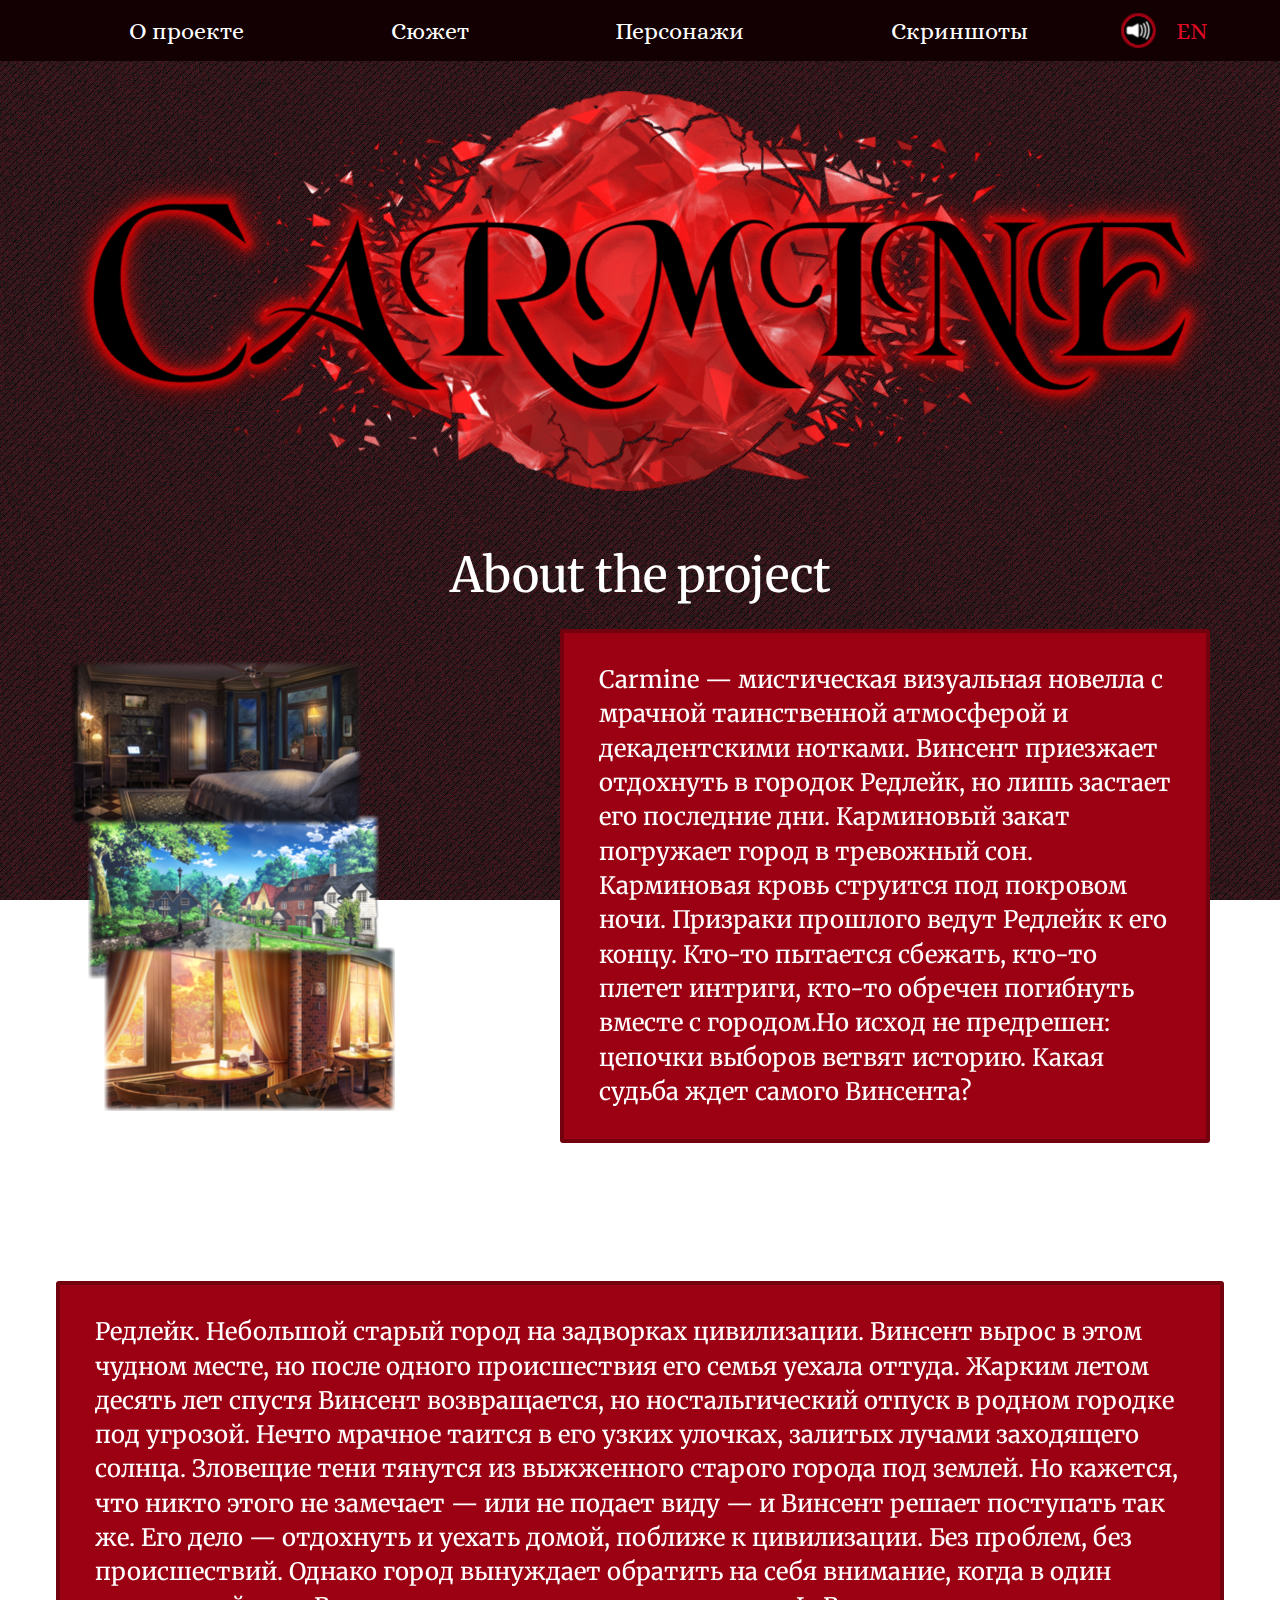
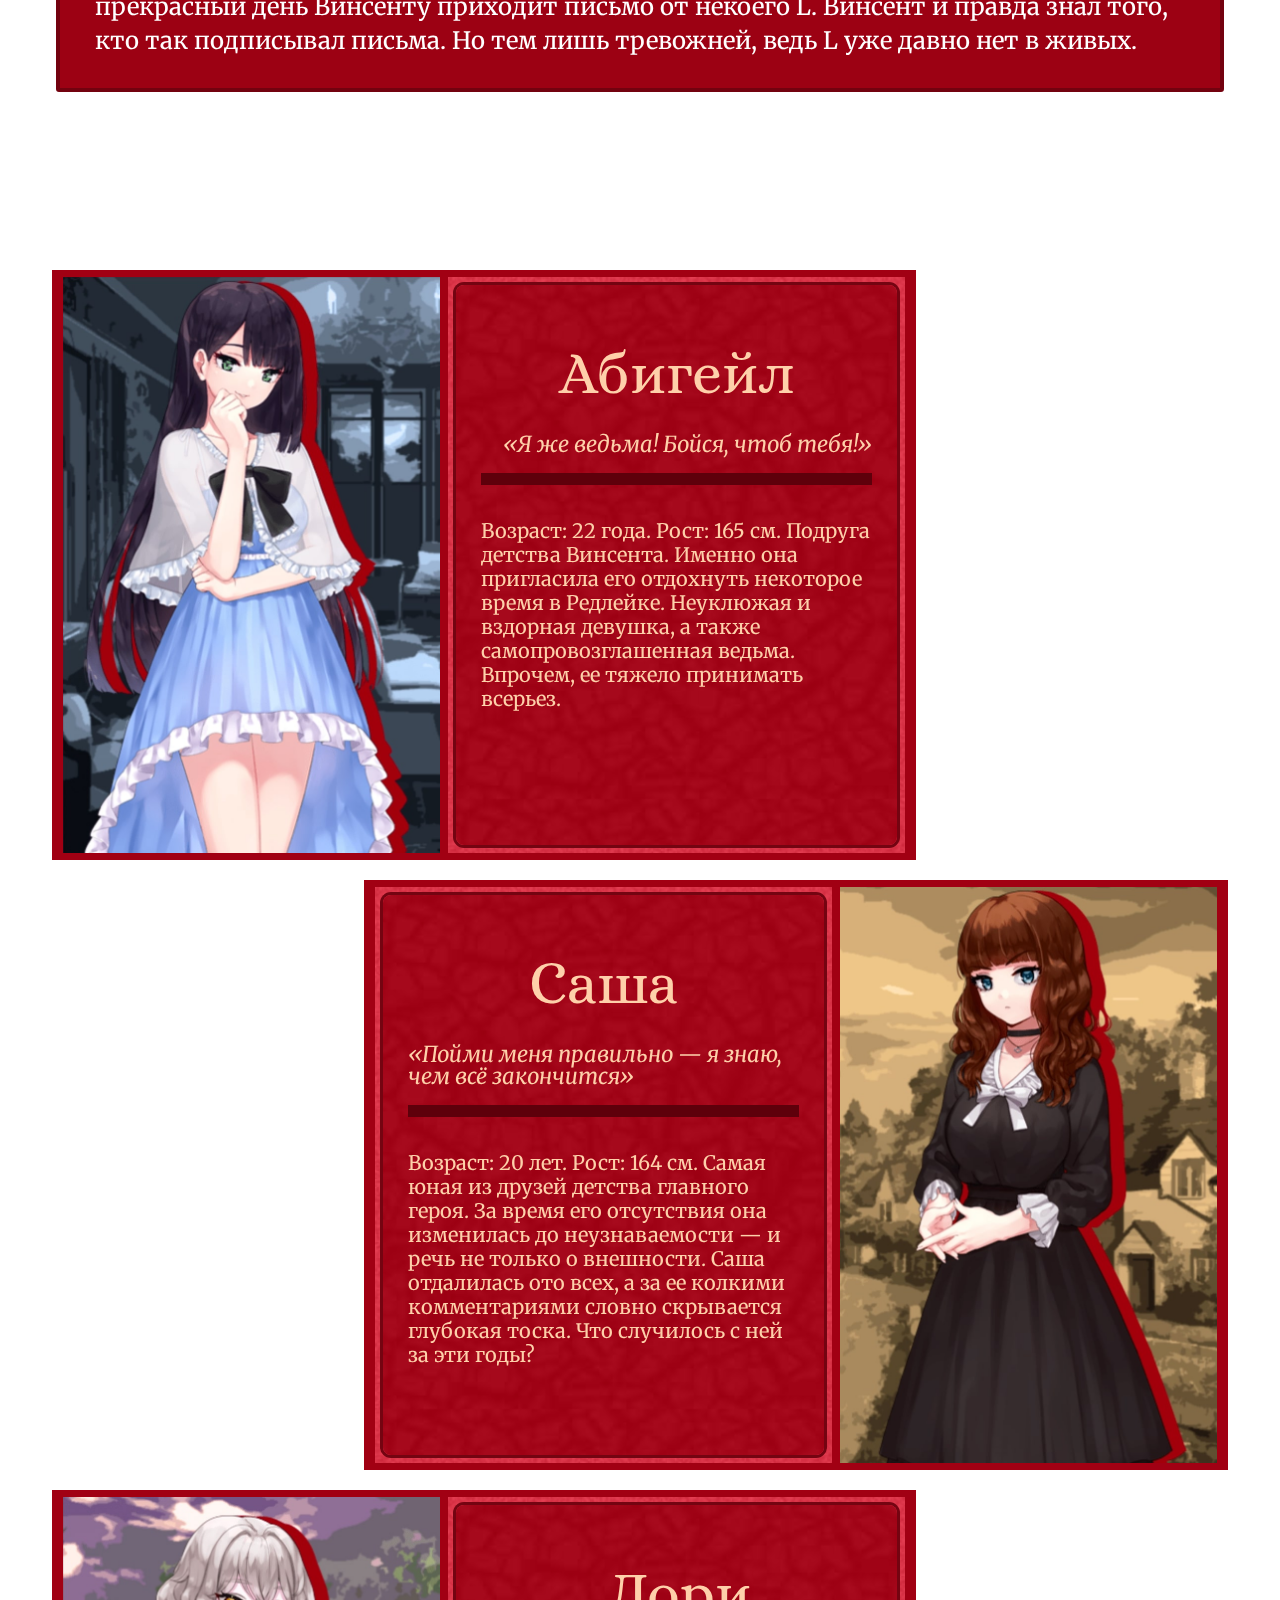
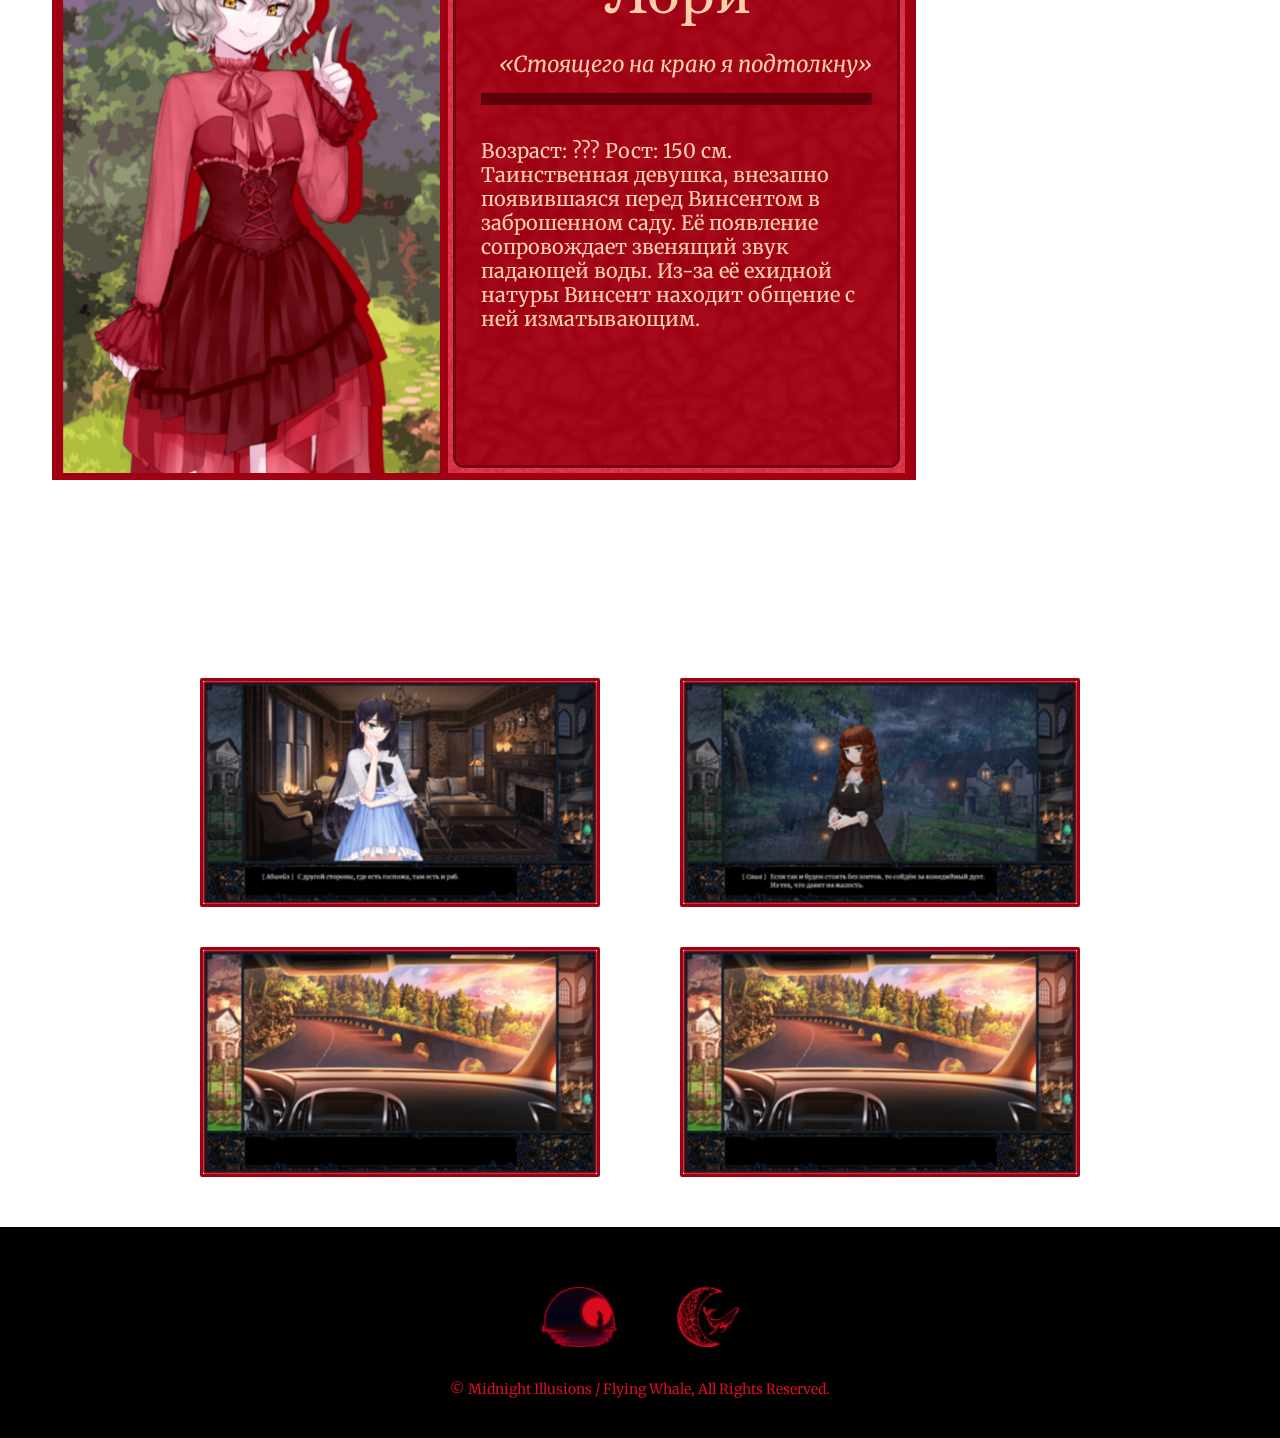
==== commit 02f377c5: "Updates" ====
--- a/en/index.html
+++ b/en/index.html
@@ -1 +1 @@
-<!DOCTYPE html><html><head><meta charSet="utf-8"/><meta http-equiv="x-ua-compatible" content="ie=edge"/><meta name="viewport" content="width=device-width, initial-scale=1, shrink-to-fit=no"/><style data-href="https://raysael.github.io/c-demo/styles.4697f4670d80e14013cb.css">a,abbr,acronym,address,applet,article,aside,audio,b,big,blockquote,body,canvas,caption,center,cite,code,dd,del,details,dfn,div,dl,dt,em,embed,fieldset,figcaption,figure,footer,form,h1,h2,h3,h4,h5,h6,header,hgroup,html,i,iframe,img,ins,kbd,label,legend,li,mark,menu,nav,object,ol,output,p,pre,q,ruby,s,samp,section,small,span,strike,strong,sub,summary,sup,table,tbody,td,tfoot,th,thead,time,tr,tt,u,ul,var,video{margin:0;padding:0;border:0;font-size:100%;font:inherit;vertical-align:baseline}:focus{outline:0}article,aside,details,figcaption,figure,footer,header,hgroup,menu,nav,section{display:block}body{line-height:1}ol,ul{list-style:none}blockquote,q{quotes:none}blockquote:after,blockquote:before,q:after,q:before{content:"";content:none}input[type=search]::-webkit-search-cancel-button,input[type=search]::-webkit-search-decoration,input[type=search]::-webkit-search-results-button,input[type=search]::-webkit-search-results-decoration{-webkit-appearance:none;-moz-appearance:none}input[type=search]{-webkit-appearance:none;-moz-appearance:none}audio,canvas,video{display:inline-block;*display:inline;*zoom:1;max-width:100%}audio:not([controls]){display:none;height:0}[hidden]{display:none}html{font-size:100%;-webkit-text-size-adjust:100%;-ms-text-size-adjust:100%}a:focus{outline:thin dotted}a:active,a:hover{outline:0}img{border:0;-ms-interpolation-mode:bicubic}figure,form{margin:0}fieldset{border:1px solid silver;margin:0 2px;padding:.35em .625em .75em}legend{border:0;padding:0;white-space:normal;*margin-left:-7px}button,input,select,textarea{font-size:100%;margin:0;vertical-align:baseline;*vertical-align:middle}button,input{line-height:normal}button,select{text-transform:none}button,html input[type=button],input[type=reset],input[type=submit]{-webkit-appearance:button;cursor:pointer;*overflow:visible}button[disabled],html input[disabled]{cursor:default}input[type=checkbox],input[type=radio]{box-sizing:border-box;padding:0;*height:13px;*width:13px}input[type=search]{-webkit-appearance:textfield;box-sizing:content-box}input[type=search]::-webkit-search-cancel-button,input[type=search]::-webkit-search-decoration{-webkit-appearance:none}button::-moz-focus-inner,input::-moz-focus-inner{border:0;padding:0}textarea{overflow:auto;vertical-align:top}table{border-collapse:collapse;border-spacing:0}button,html,input,select,textarea{color:#222}::selection{background:#b3d4fc;text-shadow:none}img{vertical-align:middle}fieldset{border:0;margin:0;padding:0}textarea{resize:vertical}.chromeframe{margin:.2em 0;background:#ccc;color:#000;padding:.2em 0}body{overflow-x:hidden}.bg{position:fixed;top:0;left:0;width:100%;height:100%;background-image:url(https://raysael.github.io/c-demo/static/bg-b8b5140eceb63c7018864846c6add6aa.jpg);background-repeat:repeat;background-size:100%;z-index:-1}@media screen and (max-width:640px){.bg{background-size:auto}}html{color:#fff;font-family:Merriweather;font-size:24px;font-weight:400}html,section{overflow-x:hidden}section{margin:30px 0;width:100%}img{max-width:100%}.container{width:100%;max-width:1200px;margin:0 auto;padding:0 16px;box-sizing:border-box;display:flex;flex-direction:column;align-items:center}@media screen and (max-width:400px){.container{max-width:320px}}.title{color:#fff;font-family:Merriweather;font-size:48px;font-weight:400;text-align:center;margin:30px 0}@media screen and (max-width:767px){.title{font-size:32px;margin:20px 0}}@media screen and (max-width:440px){.title{font-size:24px;margin:16px 0}}.text{padding:30px 35px;border:4px solid #73020f;border-radius:3px;box-sizing:border-box;background-color:#9c0113;color:#fff;font-family:Merriweather;font-size:24px;font-weight:400;line-height:1.43}@media screen and (max-width:767px){.text{font-size:18px;padding:12px 16px;margin-bottom:16px}}@media screen and (max-width:440px){.text{font-size:16px;padding:10px 14px;margin-bottom:12px}}.banner{margin-top:91px}.header{background-color:#120002;position:fixed;top:0;left:0;right:0;z-index:99999}.header__container{display:flex;justify-content:space-between;flex-direction:row}.header__settings{display:flex;align-items:center}.header__sound__container{width:35px;height:35px;margin:13px 20px}.header__sound__container img{width:100%}.nav__list{display:flex;justify-content:space-around;width:100%}@media screen and (max-width:767px){.nav__list{opacity:0;z-index:-100;position:absolute;flex-direction:column;box-sizing:border-box;-webkit-transition:all .3s ease-out;transition:all .3s ease-out;-webkit-transform:translateY(70%);transform:translateY(70%);bottom:0;left:0;padding:20px;background-color:#120002;max-width:320px}.nav__list.is-active{opacity:1;z-index:2;-webkit-transform:translateY(100%);transform:translateY(100%)}}.nav__list__item{cursor:pointer;display:block;font-family:Alice;font-size:24px;font-weight:400;-webkit-transition:color .2s ease-out;transition:color .2s ease-out}.nav__list__item:hover{color:#d70b23}@media screen and (max-width:767px){.nav__list__item{padding:8px 0;width:100%}}.nav__trigger{display:none;-webkit-transition:.2s ease-in-out;transition:.2s ease-in-out;z-index:10}@media screen and (max-width:767px){.nav__trigger{display:block}}.nav__trigger .bars{position:relative}.nav__trigger .bars,.nav__trigger .bars:after,.nav__trigger .bars:before{width:28px;height:4px;background-color:#fff;border-radius:4px;-webkit-transition:.2s ease-in-out;transition:.2s ease-in-out}.nav__trigger .bars:after,.nav__trigger .bars:before{content:"";display:block;position:absolute;top:0;left:0;will-change:transform}.nav__trigger .bars:before{-webkit-transform:translateY(-8px);transform:translateY(-8px)}.nav__trigger .bars:after{-webkit-transform:translateY(8px);transform:translateY(8px)}.nav__trigger.is-active{-webkit-transform:rotate(-45deg);transform:rotate(-45deg)}.nav__trigger.is-active .bars:after,.nav__trigger.is-active .bars:before{-webkit-transform:translateX(0) rotate(-90deg);transform:translateX(0) rotate(-90deg)}.header__local__container{position:relative;margin-right:16px}.local__list{position:absolute;bottom:0;left:50%;-webkit-transform:translateY(110%) translateX(-50%);transform:translateY(110%) translateX(-50%);background-color:#120002}.local__active{color:#dc0b24}.local__active,.local__list__item a{font-family:Alice;font-size:24px;font-weight:400;text-transform:uppercase;cursor:pointer}.local__list__item a{color:#fff;text-decoration:none;-webkit-transition:color .2s ease-out;transition:color .2s ease-out;display:block;padding:8px 16px}.local__list__item a:hover{color:#dc0b24}.about__content{width:100%;display:flex;justify-content:space-between;align-items:center;margin:0 -14px}@media screen and (max-width:767px){.about__content{flex-direction:column-reverse;margin:0}}.about__description{max-width:650px;margin:0 14px}.about__img-container{margin:0 14px;display:flex;justify-content:center;align-items:center}@media screen and (max-width:767px){.about__img-container{margin:0;max-width:300px}}.about__img{max-width:325px}@media screen and (max-width:767px){.about__img{max-width:none;width:100%}}.plot__description{margin:0 auto}.characters__cards-container{margin:20px 0;width:100%}@media screen and (max-width:600px){.characters__cards-container{width:auto}}.characters-item{width:100%;display:flex;justify-content:flex-start;margin:20px 0}@media screen and (max-width:600px){.characters-item{width:auto}}.characters-item_reverse{justify-content:flex-end}.characters-item_reverse .characters-item__card{flex-direction:row-reverse}@media screen and (max-width:600px){.characters-item_reverse .characters-item__card{flex-direction:column;align-items:center;max-width:320px}}.characters-item_reverse .characters-item__subtitle{align-self:flex-start;text-align:left}.characters-item__card{max-width:850px;display:flex;justify-content:space-between;background-color:#a10013;padding:7px;margin:0 -4px}@media screen and (max-width:600px){.characters-item__card{flex-direction:column;align-items:center;max-width:320px;margin:0}}.characters-item__part{max-width:46%;margin:0 4px;display:flex;align-items:center}@media screen and (max-width:767px){.characters-item__part{margin-bottom:16px}}@media screen and (max-width:600px){.characters-item__part{max-width:none;margin:0}}@media screen and (max-width:600px){.characters-item__img-part{margin-bottom:8px}}.characters-item__img{max-width:100%}.characters-item__content-part{padding:16px 33px;background-image:url(https://raysael.github.io/c-demo/static/card_layout-4d1a065202a2ddc3090f761a84d7dfee.jpg);background-size:contain;display:flex;flex-direction:column;align-items:center;position:relative}.characters-item__layout{position:absolute;top:8px;bottom:8px;left:8px;right:8px;z-index:1;background-image:url([data-uri]);background-size:contain;border-radius:8px;box-shadow:0 0 0 3px #740411}.characters-item__title{position:relative;z-index:2;margin-top:50px;margin-bottom:30px;text-align:center;color:#fed0aa;font-family:Alice;font-size:60px;font-weight:400}@media screen and (max-width:767px){.characters-item__title{margin-top:35px;margin-bottom:15px;font-size:42px}}@media screen and (max-width:600px){.characters-item__title{margin-top:15px}}.characters-item__subtitle{position:relative;z-index:2;align-self:flex-end;text-align:right;margin-bottom:18px;color:#fed0aa;font-family:Merriweather;font-size:22px;font-style:italic}@media screen and (max-width:767px){.characters-item__subtitle{margin-bottom:8px;font-size:16px}}.divider{position:relative;z-index:2;background-color:#5e000b;height:12px;width:100%}@media screen and (max-width:767px){.divider{height:8px}}.characters-item__description{position:relative;z-index:2;margin-top:34px;color:#fed0aa;font-family:Merriweather;font-size:20px;font-weight:400;line-height:1.2}@media screen and (max-width:767px){.characters-item__description{margin-top:16px;font-size:14px}}.screens__list{display:flex;flex-wrap:wrap;justify-content:center;margin:0 -40px}@media screen and (max-width:600px){.screens__list{margin:0}}.screens__list__item{max-width:400px;margin:20px 40px;border:3px solid #a10013;border-radius:2px;box-sizing:border-box}@media screen and (max-width:600px){.screens__list__item{margin:16px 0}}.screens__list__item__image{width:100%}.footer{background-color:#000;color:#950919;margin-bottom:0;padding:60px 0 42px}.footer__list{display:flex;align-items:center;justify-content:center;margin:0 -30px 35px}.footer__list__item{margin:0 30px;height:60px}.footer__list__item__image{height:100%;width:auto}.footer__text{color:#da0d25;font-family:Merriweather;font-size:14px;font-weight:400;text-align:center}@-webkit-keyframes closeWindow{0%{opacity:1}to{opacity:0}}@keyframes closeWindow{0%{opacity:1}to{opacity:0}}.ril__outer{background-color:rgba(0,0,0,.85);outline:none;top:0;left:0;right:0;bottom:0;z-index:1000;width:100%;height:100%;-ms-content-zooming:none;-ms-user-select:none;-ms-touch-select:none;touch-action:none}.ril__outerClosing{opacity:0}.ril__image,.ril__imageNext,.ril__imagePrev,.ril__inner{position:absolute;top:0;left:0;right:0;bottom:0}.ril__image,.ril__imageNext,.ril__imagePrev{margin:auto;max-width:none;-ms-content-zooming:none;-ms-user-select:none;-ms-touch-select:none;touch-action:none}.ril__imageDiscourager{background-repeat:no-repeat;background-position:50%;background-size:contain}.ril__navButtons{border:none;position:absolute;top:0;bottom:0;width:20px;height:34px;padding:40px 30px;margin:auto;cursor:pointer;opacity:.7}.ril__navButtons:hover{opacity:1}.ril__navButtons:active{opacity:.7}.ril__navButtonPrev{left:0;background:rgba(0,0,0,.2) url("[data-uri]") no-repeat 50%}.ril__navButtonNext{right:0;background:rgba(0,0,0,.2) url("[data-uri]") no-repeat 50%}.ril__downloadBlocker{position:absolute;top:0;left:0;right:0;bottom:0;background-image:url("[data-uri]");background-size:cover}.ril__caption,.ril__toolbar{background-color:rgba(0,0,0,.5);position:absolute;left:0;right:0;display:flex;justify-content:space-between}.ril__caption{bottom:0;max-height:150px;overflow:auto}.ril__captionContent{padding:10px 20px;color:#fff}.ril__toolbar{top:0;height:50px}.ril__toolbarSide{height:50px;margin:0}.ril__toolbarLeftSide{padding-left:20px;padding-right:0;flex:0 1 auto;overflow:hidden;text-overflow:ellipsis}.ril__toolbarRightSide{padding-left:0;padding-right:20px;flex:0 0 auto}.ril__toolbarItem{display:inline-block;line-height:50px;padding:0;color:#fff;font-size:120%;max-width:100%;overflow:hidden;text-overflow:ellipsis;white-space:nowrap}.ril__toolbarItemChild{vertical-align:middle}.ril__builtinButton{width:40px;height:35px;cursor:pointer;border:none;opacity:.7}.ril__builtinButton:hover{opacity:1}.ril__builtinButton:active{outline:none}.ril__builtinButtonDisabled{cursor:default;opacity:.5}.ril__builtinButtonDisabled:hover{opacity:.5}.ril__closeButton{background:url("[data-uri]") no-repeat 50%}.ril__zoomInButton{background:url("[data-uri]") no-repeat 50%}.ril__zoomOutButton{background:url("[data-uri]") no-repeat 50%}.ril__outerAnimating{-webkit-animation-name:closeWindow;animation-name:closeWindow}@-webkit-keyframes pointFade{0%,19.999%,to{opacity:0}20%{opacity:1}}@keyframes pointFade{0%,19.999%,to{opacity:0}20%{opacity:1}}.ril__loadingCircle{width:60px;height:60px;position:relative}.ril__loadingCirclePoint{width:100%;height:100%;position:absolute;left:0;top:0}.ril__loadingCirclePoint:before{content:"";display:block;margin:0 auto;width:11%;height:30%;background-color:#fff;border-radius:30%;-webkit-animation:pointFade .8s ease-in-out infinite both;animation:pointFade .8s ease-in-out infinite both}.ril__loadingCirclePoint:first-of-type{-webkit-transform:rotate(0deg);transform:rotate(0deg)}.ril__loadingCirclePoint:first-of-type:before,.ril__loadingCirclePoint:nth-of-type(7):before{-webkit-animation-delay:-.8s;animation-delay:-.8s}.ril__loadingCirclePoint:nth-of-type(2){-webkit-transform:rotate(30deg);transform:rotate(30deg)}.ril__loadingCirclePoint:nth-of-type(8){-webkit-transform:rotate(210deg);transform:rotate(210deg)}.ril__loadingCirclePoint:nth-of-type(2):before,.ril__loadingCirclePoint:nth-of-type(8):before{-webkit-animation-delay:-666ms;animation-delay:-666ms}.ril__loadingCirclePoint:nth-of-type(3){-webkit-transform:rotate(60deg);transform:rotate(60deg)}.ril__loadingCirclePoint:nth-of-type(9){-webkit-transform:rotate(240deg);transform:rotate(240deg)}.ril__loadingCirclePoint:nth-of-type(3):before,.ril__loadingCirclePoint:nth-of-type(9):before{-webkit-animation-delay:-533ms;animation-delay:-533ms}.ril__loadingCirclePoint:nth-of-type(4){-webkit-transform:rotate(90deg);transform:rotate(90deg)}.ril__loadingCirclePoint:nth-of-type(10){-webkit-transform:rotate(270deg);transform:rotate(270deg)}.ril__loadingCirclePoint:nth-of-type(4):before,.ril__loadingCirclePoint:nth-of-type(10):before{-webkit-animation-delay:-.4s;animation-delay:-.4s}.ril__loadingCirclePoint:nth-of-type(5){-webkit-transform:rotate(120deg);transform:rotate(120deg)}.ril__loadingCirclePoint:nth-of-type(11){-webkit-transform:rotate(300deg);transform:rotate(300deg)}.ril__loadingCirclePoint:nth-of-type(5):before,.ril__loadingCirclePoint:nth-of-type(11):before{-webkit-animation-delay:-266ms;animation-delay:-266ms}.ril__loadingCirclePoint:nth-of-type(6){-webkit-transform:rotate(150deg);transform:rotate(150deg)}.ril__loadingCirclePoint:nth-of-type(12){-webkit-transform:rotate(330deg);transform:rotate(330deg)}.ril__loadingCirclePoint:nth-of-type(6):before,.ril__loadingCirclePoint:nth-of-type(12):before{-webkit-animation-delay:-133ms;animation-delay:-133ms}.ril__loadingCirclePoint:nth-of-type(7){-webkit-transform:rotate(180deg);transform:rotate(180deg)}.ril__loadingCirclePoint:nth-of-type(13){-webkit-transform:rotate(1turn);transform:rotate(1turn)}.ril__loadingCirclePoint:nth-of-type(7):before,.ril__loadingCirclePoint:nth-of-type(13):before{-webkit-animation-delay:0ms;animation-delay:0ms}.ril__loadingContainer{position:absolute;top:0;right:0;bottom:0;left:0}.ril__imageNext .ril__loadingContainer,.ril__imagePrev .ril__loadingContainer{display:none}.ril__errorContainer{position:absolute;top:0;right:0;bottom:0;left:0;display:flex;align-items:center;justify-content:center;color:#fff}.ril__imageNext .ril__errorContainer,.ril__imagePrev .ril__errorContainer{display:none}.ril__loadingContainer__icon{color:#fff;position:absolute;top:50%;left:50%;-webkit-transform:translateX(-50%) translateY(-50%);transform:translateX(-50%) translateY(-50%)}</style><meta name="generator" content="Gatsby 2.19.23"/><link href="https://fonts.googleapis.com/css?family=Alice|Merriweather&amp;display=swap" rel="stylesheet"/><link as="script" rel="preload" href="https://raysael.github.io/c-demo/app-91ae9f03678a4e4fd749.js"/><link as="script" rel="preload" href="https://raysael.github.io/c-demo/component---src-pages-index-en-js-61fd06a1a5969a8107fe.js"/><link as="script" rel="preload" href="https://raysael.github.io/c-demo/styles-16e1cf7a6877f57f1e07.js"/><link as="script" rel="preload" href="https://raysael.github.io/c-demo/commons-3dac1a2cfef311e681fd.js"/><link as="script" rel="preload" href="https://raysael.github.io/c-demo/webpack-runtime-5f8b3cb158b110adf637.js"/><link as="fetch" rel="preload" href="https://raysael.github.io/c-demo/page-data/en/page-data.json" crossorigin="anonymous"/><link as="fetch" rel="preload" href="https://raysael.github.io/c-demo/page-data/app-data.json" crossorigin="anonymous"/></head><body><div id="___gatsby"><div style="outline:none" tabindex="-1" id="gatsby-focus-wrapper"><div><div class="bg"></div><header class="header"><div class="container header__container"><a href="#" class="nav__trigger null"><div class="bars"></div></a><ul class="nav__list null"><li class="nav__list__item"><a>О проекте</a></li><li class="nav__list__item"><a>Сюжет</a></li><li class="nav__list__item"><a>Персонажи</a></li><li class="nav__list__item"><a>Скриншоты</a></li></ul><div class="header__settings"><div class="header__sound__container"><img src="https://raysael.github.io/c-demo/images/sound.png" alt="toggle sound" class="header__sound__image"/><audio autoplay="" class="react-audio-player " id="" loop="" preload="metadata" src="https://raysael.github.io/c-demo/static/Enigma-57416c4f8fb2342b8c702dc50fe8a893.mp3" title="https://raysael.github.io/c-demo/static/Enigma-57416c4f8fb2342b8c702dc50fe8a893.mp3"><p>Your browser does not support the <code>audio</code> element.</p></audio></div><div class="header__local__container"><div class="local__active">EN</div></div></div></div></header><section class="banner"><div class="container"><img src="https://raysael.github.io/c-demo/images/banner.png" alt="" class="banner__img"/></div></section><section class="about" id="about"><div class="container"><h1 class="about__title title">About the project</h1><div class="about__content"><div class="about__img-container"><img src="https://raysael.github.io/c-demo/images/banner_image.png" alt="" class="about__img"/></div><p class="about__description text">Carmine — мистическая визуальная новелла с мрачной таинственной атмосферой и декадентскими нотками. Винсент приезжает отдохнуть в городок Редлейк, но лишь застает его последние дни.  Карминовый закат погружает город в тревожный сон. Карминовая кровь струится под покровом ночи. Призраки прошлого ведут Редлейк к его концу. Кто-то пытается сбежать, кто-то плетет интриги, кто-то обречен погибнуть вместе с городом.Но исход не предрешен: цепочки выборов ветвят историю. Какая судьба ждет самого Винсента?</p></div></div></section><section class="plot" id="plot"><div class="container"><h2 class="plot__title title">Plot</h2><p class="plot__description text">Редлейк. Небольшой старый город на задворках цивилизации. Винсент вырос в этом чудном месте, но после одного происшествия его семья уехала оттуда. Жарким летом десять лет спустя Винсент возвращается, но ностальгический отпуск в родном городке под угрозой. Нечто мрачное таится в его узких улочках, залитых лучами заходящего солнца. Зловещие тени тянутся из выжженного старого города под землей. Но кажется, что никто этого не замечает — или не подает виду — и Винсент решает поступать так же. Его дело — отдохнуть и уехать домой, поближе к цивилизации. Без проблем, без происшествий. Однако город вынуждает обратить на себя внимание, когда в один прекрасный день Винсенту приходит письмо от некоего L. Винсент и правда знал того, кто так подписывал письма. Но тем лишь тревожней, ведь L уже давно нет в живых.</p></div></section><section class="characters" id="characters"><div class="container"><h2 class="characters__title title">Characters</h2><div class="characters__cards-container"><div class="characters-item"><div class="characters-item__card"><div class="characters-item__img-part characters-item__part"><img src="https://raysael.github.io/c-demo/images/char1.jpg" alt="" class="characters-item__img"/></div><div class="characters-item__content-part characters-item__part"><div class="characters-item__layout"></div><h4 class="characters-item__title">Абигейл</h4><p class="characters-item__subtitle">«Я же ведьма! Бойся, чтоб тебя!»</p><div class="divider"></div><p class="characters-item__description">Возраст: 22 года.  Рост: 165 см. Подруга детства Винсента. Именно она пригласила его отдохнуть некоторое время в Редлейке. Неуклюжая и вздорная девушка, а также самопровозглашенная ведьма. Впрочем, ее тяжело принимать всерьез.</p></div></div></div><div class="characters-item characters-item_reverse"><div class="characters-item__card"><div class="characters-item__img-part characters-item__part"><img src="https://raysael.github.io/c-demo/images/char2.jpg" alt="" class="characters-item__img"/></div><div class="characters-item__content-part characters-item__part"><div class="characters-item__layout"></div><h4 class="characters-item__title">Саша</h4><p class="characters-item__subtitle">«Пойми меня правильно — я знаю, чем всё закончится»</p><div class="divider"></div><p class="characters-item__description">Возраст: 20 лет. Рост: 164 см. Самая юная из друзей детства главного героя. За время его отсутствия она изменилась до неузнаваемости — и речь не только о внешности. Саша отдалилась ото всех, а за ее колкими комментариями словно скрывается глубокая тоска. Что случилось с ней за эти годы?</p></div></div></div><div class="characters-item"><div class="characters-item__card"><div class="characters-item__img-part characters-item__part"><img src="https://raysael.github.io/c-demo/images/char3.jpg" alt="" class="characters-item__img"/></div><div class="characters-item__content-part characters-item__part"><div class="characters-item__layout"></div><h4 class="characters-item__title">Лори</h4><p class="characters-item__subtitle">«Стоящего на краю я подтолкну»</p><div class="divider"></div><p class="characters-item__description">Возраст: ???  Рост: 150 см. Таинственная девушка, внезапно появившаяся перед Винсентом в заброшенном саду. Её появление сопровождает звенящий звук падающей воды. Из-за её ехидной натуры Винсент находит общение с ней изматывающим.</p></div></div></div></div></div></section><section class="screens" id="kokoko"><div class="container"><h2 class="screens__title title">Screenshots</h2><div class="screens__list"><div class="screens__list__item"><img src="https://raysael.github.io/c-demo/images/screens/1.jpg" alt="" class="screens__list__item__image"/></div><div class="screens__list__item"><img src="https://raysael.github.io/c-demo/images/screens/2.jpg" alt="" class="screens__list__item__image"/></div><div class="screens__list__item"><img src="https://raysael.github.io/c-demo/images/screens/3.jpg" alt="" class="screens__list__item__image"/></div><div class="screens__list__item"><img src="https://raysael.github.io/c-demo/images/screens/4.jpg" alt="" class="screens__list__item__image"/></div></div></div></section><section class="footer"><div class="container"><div class="footer__list"><div class="footer__list__item"><img src="https://raysael.github.io/c-demo/images/footer/footer1.png" alt="millisions" class="footer__list__item__image"/></div><div class="footer__list__item"><img src="https://raysael.github.io/c-demo/images/footer/footer2.png" alt="fwhale," class="footer__list__item__image"/></div></div><h3 class="footer__text">© Midnight Illusions / Flying Whale, All Rights Reserved.</h3></div></section></div></div></div><script id="gatsby-script-loader">/*<![CDATA[*/window.pagePath="/en/";/*]]>*/</script><script id="gatsby-chunk-mapping">/*<![CDATA[*/window.___chunkMapping={"app":["/app-91ae9f03678a4e4fd749.js"],"component---src-pages-index-en-js":["/component---src-pages-index-en-js-61fd06a1a5969a8107fe.js"],"component---src-pages-index-js":["/component---src-pages-index-js-d02f0a03f624425fdf39.js"],"component---src-pages-index-ru-js":["/component---src-pages-index-ru-js-5fb89a7325ade06062f4.js"]};/*]]>*/</script><script src="https://raysael.github.io/c-demo/webpack-runtime-5f8b3cb158b110adf637.js" async=""></script><script src="https://raysael.github.io/c-demo/commons-3dac1a2cfef311e681fd.js" async=""></script><script src="https://raysael.github.io/c-demo/styles-16e1cf7a6877f57f1e07.js" async=""></script><script src="https://raysael.github.io/c-demo/component---src-pages-index-en-js-61fd06a1a5969a8107fe.js" async=""></script><script src="https://raysael.github.io/c-demo/app-91ae9f03678a4e4fd749.js" async=""></script></body></html>+<!DOCTYPE html><html><head><meta charSet="utf-8"/><meta http-equiv="x-ua-compatible" content="ie=edge"/><meta name="viewport" content="width=device-width, initial-scale=1, shrink-to-fit=no"/><style data-href="https://raysael.github.io/c-demo/styles.ec5bb337893d699eba1c.css">a,abbr,acronym,address,applet,article,aside,audio,b,big,blockquote,body,canvas,caption,center,cite,code,dd,del,details,dfn,div,dl,dt,em,embed,fieldset,figcaption,figure,footer,form,h1,h2,h3,h4,h5,h6,header,hgroup,html,i,iframe,img,ins,kbd,label,legend,li,mark,menu,nav,object,ol,output,p,pre,q,ruby,s,samp,section,small,span,strike,strong,sub,summary,sup,table,tbody,td,tfoot,th,thead,time,tr,tt,u,ul,var,video{margin:0;padding:0;border:0;font-size:100%;font:inherit;vertical-align:baseline}:focus{outline:0}article,aside,details,figcaption,figure,footer,header,hgroup,menu,nav,section{display:block}body{line-height:1}ol,ul{list-style:none}blockquote,q{quotes:none}blockquote:after,blockquote:before,q:after,q:before{content:"";content:none}input[type=search]::-webkit-search-cancel-button,input[type=search]::-webkit-search-decoration,input[type=search]::-webkit-search-results-button,input[type=search]::-webkit-search-results-decoration{-webkit-appearance:none;-moz-appearance:none}input[type=search]{-webkit-appearance:none;-moz-appearance:none}audio,canvas,video{display:inline-block;*display:inline;*zoom:1;max-width:100%}audio:not([controls]){display:none;height:0}[hidden]{display:none}html{font-size:100%;-webkit-text-size-adjust:100%;-ms-text-size-adjust:100%}a:focus{outline:thin dotted}a:active,a:hover{outline:0}img{border:0;-ms-interpolation-mode:bicubic}figure,form{margin:0}fieldset{border:1px solid silver;margin:0 2px;padding:.35em .625em .75em}legend{border:0;padding:0;white-space:normal;*margin-left:-7px}button,input,select,textarea{font-size:100%;margin:0;vertical-align:baseline;*vertical-align:middle}button,input{line-height:normal}button,select{text-transform:none}button,html input[type=button],input[type=reset],input[type=submit]{-webkit-appearance:button;cursor:pointer;*overflow:visible}button[disabled],html input[disabled]{cursor:default}input[type=checkbox],input[type=radio]{box-sizing:border-box;padding:0;*height:13px;*width:13px}input[type=search]{-webkit-appearance:textfield;box-sizing:content-box}input[type=search]::-webkit-search-cancel-button,input[type=search]::-webkit-search-decoration{-webkit-appearance:none}button::-moz-focus-inner,input::-moz-focus-inner{border:0;padding:0}textarea{overflow:auto;vertical-align:top}table{border-collapse:collapse;border-spacing:0}button,html,input,select,textarea{color:#222}::selection{background:#b3d4fc;text-shadow:none}img{vertical-align:middle}fieldset{border:0;margin:0;padding:0}textarea{resize:vertical}.chromeframe{margin:.2em 0;background:#ccc;color:#000;padding:.2em 0}body{overflow-x:hidden}.bg{position:fixed;top:0;left:0;width:100%;height:100%;background-image:url(https://raysael.github.io/c-demo/static/bg01-261af0d3fea73848930f4f7e03729900.jpg);background-repeat:repeat;background-size:auto;z-index:-1}html{color:#fff;font-family:Merriweather;font-size:24px;font-weight:400}html,section{overflow-x:hidden}section{margin:30px 0;width:100%}img{max-width:100%}.container{width:100%;max-width:1200px;margin:0 auto;padding:0 16px;box-sizing:border-box;display:flex;flex-direction:column;align-items:center}@media screen and (max-width:400px){.container{max-width:320px}}.title{color:#fff;font-family:Merriweather;font-size:48px;font-weight:400;text-align:center;margin:30px 0}@media screen and (max-width:767px){.title{font-size:32px;margin:20px 0}}@media screen and (max-width:440px){.title{font-size:24px;margin:16px 0}}.text{padding:30px 35px;border:4px solid #73020f;border-radius:3px;box-sizing:border-box;background-color:#9c0113;color:#fff;font-family:Merriweather;font-size:24px;font-weight:400;line-height:1.43}@media screen and (max-width:767px){.text{font-size:18px;padding:12px 16px;margin-bottom:16px}}@media screen and (max-width:440px){.text{font-size:16px;padding:10px 14px;margin-bottom:12px}}.banner{margin-top:91px}.header{background-color:#120002;position:fixed;top:0;left:0;right:0;z-index:99999}.header__container{display:flex;justify-content:space-between;flex-direction:row}.header__settings{display:flex;align-items:center}.header__sound__container{width:35px;height:35px;margin:13px 20px}.header__sound__container img{width:100%}.nav__list{display:flex;justify-content:space-around;width:100%}@media screen and (max-width:767px){.nav__list{opacity:0;z-index:-100;position:absolute;flex-direction:column;box-sizing:border-box;-webkit-transition:all .3s ease-out;transition:all .3s ease-out;-webkit-transform:translateY(70%);transform:translateY(70%);bottom:0;left:0;padding:20px;background-color:#120002;max-width:320px}.nav__list.is-active{opacity:1;z-index:2;-webkit-transform:translateY(100%);transform:translateY(100%)}}.nav__list__item{cursor:pointer;display:block;font-family:Alice;font-size:24px;font-weight:400;-webkit-transition:color .2s ease-out;transition:color .2s ease-out}.nav__list__item:hover{color:#d70b23}@media screen and (max-width:767px){.nav__list__item{padding:8px 0;width:100%}}.nav__trigger{display:none;-webkit-transition:.2s ease-in-out;transition:.2s ease-in-out;z-index:10}@media screen and (max-width:767px){.nav__trigger{display:block}}.nav__trigger .bars{position:relative}.nav__trigger .bars,.nav__trigger .bars:after,.nav__trigger .bars:before{width:28px;height:4px;background-color:#fff;border-radius:4px;-webkit-transition:.2s ease-in-out;transition:.2s ease-in-out}.nav__trigger .bars:after,.nav__trigger .bars:before{content:"";display:block;position:absolute;top:0;left:0;will-change:transform}.nav__trigger .bars:before{-webkit-transform:translateY(-8px);transform:translateY(-8px)}.nav__trigger .bars:after{-webkit-transform:translateY(8px);transform:translateY(8px)}.nav__trigger.is-active{-webkit-transform:rotate(-45deg);transform:rotate(-45deg)}.nav__trigger.is-active .bars:after,.nav__trigger.is-active .bars:before{-webkit-transform:translateX(0) rotate(-90deg);transform:translateX(0) rotate(-90deg)}.header__local__container{position:relative;margin-right:16px}.local__list{position:absolute;bottom:0;left:50%;-webkit-transform:translateY(110%) translateX(-50%);transform:translateY(110%) translateX(-50%);background-color:#120002}.local__active{color:#dc0b24}.local__active,.local__list__item a{font-family:Alice;font-size:24px;font-weight:400;text-transform:uppercase;cursor:pointer}.local__list__item a{color:#fff;text-decoration:none;-webkit-transition:color .2s ease-out;transition:color .2s ease-out;display:block;padding:8px 16px}.local__list__item a:hover{color:#dc0b24}.about__content{width:100%;display:flex;justify-content:space-between;align-items:center;margin:0 -14px}@media screen and (max-width:767px){.about__content{flex-direction:column-reverse;margin:0}}.about__description{max-width:650px;margin:0 14px}.about__img-container{margin:0 14px;display:flex;justify-content:center;align-items:center}@media screen and (max-width:767px){.about__img-container{margin:0;max-width:300px}}.about__img{max-width:325px}@media screen and (max-width:767px){.about__img{max-width:none;width:100%}}.plot__description{margin:0 auto}.characters__cards-container{margin:20px 0;width:100%}@media screen and (max-width:600px){.characters__cards-container{width:auto}}.characters-item{width:100%;display:flex;justify-content:flex-start;margin:20px 0}@media screen and (max-width:600px){.characters-item{width:auto}}.characters-item_reverse{justify-content:flex-end}.characters-item_reverse .characters-item__card{flex-direction:row-reverse}@media screen and (max-width:600px){.characters-item_reverse .characters-item__card{flex-direction:column;align-items:center;max-width:320px}}.characters-item_reverse .characters-item__subtitle{align-self:flex-start;text-align:left}.characters-item__card{max-width:850px;display:flex;justify-content:space-between;background-color:#a10013;padding:7px;margin:0 -4px}@media screen and (max-width:600px){.characters-item__card{flex-direction:column;align-items:center;max-width:320px;margin:0}}.characters-item__part{max-width:46%;margin:0 4px;display:flex;align-items:center}@media screen and (max-width:767px){.characters-item__part{margin-bottom:16px}}@media screen and (max-width:600px){.characters-item__part{max-width:none;margin:0}}@media screen and (max-width:600px){.characters-item__img-part{margin-bottom:8px}}.characters-item__img{max-width:100%}.characters-item__content-part{padding:16px 33px;background-image:url(https://raysael.github.io/c-demo/static/card_layout-4d1a065202a2ddc3090f761a84d7dfee.jpg);background-size:contain;display:flex;flex-direction:column;align-items:center;position:relative}.characters-item__layout{position:absolute;top:8px;bottom:8px;left:8px;right:8px;z-index:1;background-image:url([data-uri]);background-size:contain;border-radius:8px;box-shadow:0 0 0 3px #740411}.characters-item__title{position:relative;z-index:2;margin-top:50px;margin-bottom:30px;text-align:center;color:#fed0aa;font-family:Alice;font-size:60px;font-weight:400}@media screen and (max-width:767px){.characters-item__title{margin-top:35px;margin-bottom:15px;font-size:42px}}@media screen and (max-width:600px){.characters-item__title{margin-top:15px}}.characters-item__subtitle{position:relative;z-index:2;align-self:flex-end;text-align:right;margin-bottom:18px;color:#fed0aa;font-family:Merriweather;font-size:22px;font-style:italic}@media screen and (max-width:767px){.characters-item__subtitle{margin-bottom:8px;font-size:16px}}.divider{position:relative;z-index:2;background-color:#5e000b;height:12px;width:100%}@media screen and (max-width:767px){.divider{height:8px}}.characters-item__description{position:relative;z-index:2;margin-top:34px;color:#fed0aa;font-family:Merriweather;font-size:20px;font-weight:400;line-height:1.2}@media screen and (max-width:767px){.characters-item__description{margin-top:16px;font-size:14px}}.screens__list{display:flex;flex-wrap:wrap;justify-content:center;margin:0 -40px}@media screen and (max-width:600px){.screens__list{margin:0}}.screens__list__item{max-width:400px;margin:20px 40px;border:3px solid #a10013;border-radius:2px;box-sizing:border-box}@media screen and (max-width:600px){.screens__list__item{margin:16px 0}}.screens__list__item__image{width:100%}.footer{background-color:#000;color:#950919;margin-bottom:0;padding:60px 0 42px}.footer__list{display:flex;align-items:center;justify-content:center;margin:0 -30px 35px}.footer__list__item{margin:0 30px;height:60px}.footer__list__item__image{height:100%;width:auto}.footer__text{color:#da0d25;font-family:Merriweather;font-size:14px;font-weight:400;text-align:center}@-webkit-keyframes closeWindow{0%{opacity:1}to{opacity:0}}@keyframes closeWindow{0%{opacity:1}to{opacity:0}}.ril__outer{background-color:rgba(0,0,0,.85);outline:none;top:0;left:0;right:0;bottom:0;z-index:1000;width:100%;height:100%;-ms-content-zooming:none;-ms-user-select:none;-ms-touch-select:none;touch-action:none}.ril__outerClosing{opacity:0}.ril__image,.ril__imageNext,.ril__imagePrev,.ril__inner{position:absolute;top:0;left:0;right:0;bottom:0}.ril__image,.ril__imageNext,.ril__imagePrev{margin:auto;max-width:none;-ms-content-zooming:none;-ms-user-select:none;-ms-touch-select:none;touch-action:none}.ril__imageDiscourager{background-repeat:no-repeat;background-position:50%;background-size:contain}.ril__navButtons{border:none;position:absolute;top:0;bottom:0;width:20px;height:34px;padding:40px 30px;margin:auto;cursor:pointer;opacity:.7}.ril__navButtons:hover{opacity:1}.ril__navButtons:active{opacity:.7}.ril__navButtonPrev{left:0;background:rgba(0,0,0,.2) url("[data-uri]") no-repeat 50%}.ril__navButtonNext{right:0;background:rgba(0,0,0,.2) url("[data-uri]") no-repeat 50%}.ril__downloadBlocker{position:absolute;top:0;left:0;right:0;bottom:0;background-image:url("[data-uri]");background-size:cover}.ril__caption,.ril__toolbar{background-color:rgba(0,0,0,.5);position:absolute;left:0;right:0;display:flex;justify-content:space-between}.ril__caption{bottom:0;max-height:150px;overflow:auto}.ril__captionContent{padding:10px 20px;color:#fff}.ril__toolbar{top:0;height:50px}.ril__toolbarSide{height:50px;margin:0}.ril__toolbarLeftSide{padding-left:20px;padding-right:0;flex:0 1 auto;overflow:hidden;text-overflow:ellipsis}.ril__toolbarRightSide{padding-left:0;padding-right:20px;flex:0 0 auto}.ril__toolbarItem{display:inline-block;line-height:50px;padding:0;color:#fff;font-size:120%;max-width:100%;overflow:hidden;text-overflow:ellipsis;white-space:nowrap}.ril__toolbarItemChild{vertical-align:middle}.ril__builtinButton{width:40px;height:35px;cursor:pointer;border:none;opacity:.7}.ril__builtinButton:hover{opacity:1}.ril__builtinButton:active{outline:none}.ril__builtinButtonDisabled{cursor:default;opacity:.5}.ril__builtinButtonDisabled:hover{opacity:.5}.ril__closeButton{background:url("[data-uri]") no-repeat 50%}.ril__zoomInButton{background:url("[data-uri]") no-repeat 50%}.ril__zoomOutButton{background:url("[data-uri]") no-repeat 50%}.ril__outerAnimating{-webkit-animation-name:closeWindow;animation-name:closeWindow}@-webkit-keyframes pointFade{0%,19.999%,to{opacity:0}20%{opacity:1}}@keyframes pointFade{0%,19.999%,to{opacity:0}20%{opacity:1}}.ril__loadingCircle{width:60px;height:60px;position:relative}.ril__loadingCirclePoint{width:100%;height:100%;position:absolute;left:0;top:0}.ril__loadingCirclePoint:before{content:"";display:block;margin:0 auto;width:11%;height:30%;background-color:#fff;border-radius:30%;-webkit-animation:pointFade .8s ease-in-out infinite both;animation:pointFade .8s ease-in-out infinite both}.ril__loadingCirclePoint:first-of-type{-webkit-transform:rotate(0deg);transform:rotate(0deg)}.ril__loadingCirclePoint:first-of-type:before,.ril__loadingCirclePoint:nth-of-type(7):before{-webkit-animation-delay:-.8s;animation-delay:-.8s}.ril__loadingCirclePoint:nth-of-type(2){-webkit-transform:rotate(30deg);transform:rotate(30deg)}.ril__loadingCirclePoint:nth-of-type(8){-webkit-transform:rotate(210deg);transform:rotate(210deg)}.ril__loadingCirclePoint:nth-of-type(2):before,.ril__loadingCirclePoint:nth-of-type(8):before{-webkit-animation-delay:-666ms;animation-delay:-666ms}.ril__loadingCirclePoint:nth-of-type(3){-webkit-transform:rotate(60deg);transform:rotate(60deg)}.ril__loadingCirclePoint:nth-of-type(9){-webkit-transform:rotate(240deg);transform:rotate(240deg)}.ril__loadingCirclePoint:nth-of-type(3):before,.ril__loadingCirclePoint:nth-of-type(9):before{-webkit-animation-delay:-533ms;animation-delay:-533ms}.ril__loadingCirclePoint:nth-of-type(4){-webkit-transform:rotate(90deg);transform:rotate(90deg)}.ril__loadingCirclePoint:nth-of-type(10){-webkit-transform:rotate(270deg);transform:rotate(270deg)}.ril__loadingCirclePoint:nth-of-type(4):before,.ril__loadingCirclePoint:nth-of-type(10):before{-webkit-animation-delay:-.4s;animation-delay:-.4s}.ril__loadingCirclePoint:nth-of-type(5){-webkit-transform:rotate(120deg);transform:rotate(120deg)}.ril__loadingCirclePoint:nth-of-type(11){-webkit-transform:rotate(300deg);transform:rotate(300deg)}.ril__loadingCirclePoint:nth-of-type(5):before,.ril__loadingCirclePoint:nth-of-type(11):before{-webkit-animation-delay:-266ms;animation-delay:-266ms}.ril__loadingCirclePoint:nth-of-type(6){-webkit-transform:rotate(150deg);transform:rotate(150deg)}.ril__loadingCirclePoint:nth-of-type(12){-webkit-transform:rotate(330deg);transform:rotate(330deg)}.ril__loadingCirclePoint:nth-of-type(6):before,.ril__loadingCirclePoint:nth-of-type(12):before{-webkit-animation-delay:-133ms;animation-delay:-133ms}.ril__loadingCirclePoint:nth-of-type(7){-webkit-transform:rotate(180deg);transform:rotate(180deg)}.ril__loadingCirclePoint:nth-of-type(13){-webkit-transform:rotate(1turn);transform:rotate(1turn)}.ril__loadingCirclePoint:nth-of-type(7):before,.ril__loadingCirclePoint:nth-of-type(13):before{-webkit-animation-delay:0ms;animation-delay:0ms}.ril__loadingContainer{position:absolute;top:0;right:0;bottom:0;left:0}.ril__imageNext .ril__loadingContainer,.ril__imagePrev .ril__loadingContainer{display:none}.ril__errorContainer{position:absolute;top:0;right:0;bottom:0;left:0;display:flex;align-items:center;justify-content:center;color:#fff}.ril__imageNext .ril__errorContainer,.ril__imagePrev .ril__errorContainer{display:none}.ril__loadingContainer__icon{color:#fff;position:absolute;top:50%;left:50%;-webkit-transform:translateX(-50%) translateY(-50%);transform:translateX(-50%) translateY(-50%)}</style><meta name="generator" content="Gatsby 2.19.23"/><link href="https://fonts.googleapis.com/css?family=Alice|Merriweather&amp;display=swap" rel="stylesheet"/><link as="script" rel="preload" href="https://raysael.github.io/c-demo/app-91ae9f03678a4e4fd749.js"/><link as="script" rel="preload" href="https://raysael.github.io/c-demo/component---src-pages-index-en-js-61fd06a1a5969a8107fe.js"/><link as="script" rel="preload" href="https://raysael.github.io/c-demo/styles-16e1cf7a6877f57f1e07.js"/><link as="script" rel="preload" href="https://raysael.github.io/c-demo/commons-3dac1a2cfef311e681fd.js"/><link as="script" rel="preload" href="https://raysael.github.io/c-demo/webpack-runtime-5f8b3cb158b110adf637.js"/><link as="fetch" rel="preload" href="https://raysael.github.io/c-demo/page-data/en/page-data.json" crossorigin="anonymous"/><link as="fetch" rel="preload" href="https://raysael.github.io/c-demo/page-data/app-data.json" crossorigin="anonymous"/></head><body><div id="___gatsby"><div style="outline:none" tabindex="-1" id="gatsby-focus-wrapper"><div><div class="bg"></div><header class="header"><div class="container header__container"><a href="#" class="nav__trigger null"><div class="bars"></div></a><ul class="nav__list null"><li class="nav__list__item"><a>О проекте</a></li><li class="nav__list__item"><a>Сюжет</a></li><li class="nav__list__item"><a>Персонажи</a></li><li class="nav__list__item"><a>Скриншоты</a></li></ul><div class="header__settings"><div class="header__sound__container"><img src="https://raysael.github.io/c-demo/images/sound.png" alt="toggle sound" class="header__sound__image"/><audio autoplay="" class="react-audio-player " id="" loop="" preload="metadata" src="https://raysael.github.io/c-demo/static/Enigma-57416c4f8fb2342b8c702dc50fe8a893.mp3" title="https://raysael.github.io/c-demo/static/Enigma-57416c4f8fb2342b8c702dc50fe8a893.mp3"><p>Your browser does not support the <code>audio</code> element.</p></audio></div><div class="header__local__container"><div class="local__active">EN</div></div></div></div></header><section class="banner"><div class="container"><img src="https://raysael.github.io/c-demo/images/banner.png" alt="" class="banner__img"/></div></section><section class="about" id="about"><div class="container"><h1 class="about__title title">About the project</h1><div class="about__content"><div class="about__img-container"><img src="https://raysael.github.io/c-demo/images/banner_image.png" alt="" class="about__img"/></div><p class="about__description text">Carmine — мистическая визуальная новелла с мрачной таинственной атмосферой и декадентскими нотками. Винсент приезжает отдохнуть в городок Редлейк, но лишь застает его последние дни.  Карминовый закат погружает город в тревожный сон. Карминовая кровь струится под покровом ночи. Призраки прошлого ведут Редлейк к его концу. Кто-то пытается сбежать, кто-то плетет интриги, кто-то обречен погибнуть вместе с городом.Но исход не предрешен: цепочки выборов ветвят историю. Какая судьба ждет самого Винсента?</p></div></div></section><section class="plot" id="plot"><div class="container"><h2 class="plot__title title">Plot</h2><p class="plot__description text">Редлейк. Небольшой старый город на задворках цивилизации. Винсент вырос в этом чудном месте, но после одного происшествия его семья уехала оттуда. Жарким летом десять лет спустя Винсент возвращается, но ностальгический отпуск в родном городке под угрозой. Нечто мрачное таится в его узких улочках, залитых лучами заходящего солнца. Зловещие тени тянутся из выжженного старого города под землей. Но кажется, что никто этого не замечает — или не подает виду — и Винсент решает поступать так же. Его дело — отдохнуть и уехать домой, поближе к цивилизации. Без проблем, без происшествий. Однако город вынуждает обратить на себя внимание, когда в один прекрасный день Винсенту приходит письмо от некоего L. Винсент и правда знал того, кто так подписывал письма. Но тем лишь тревожней, ведь L уже давно нет в живых.</p></div></section><section class="characters" id="characters"><div class="container"><h2 class="characters__title title">Characters</h2><div class="characters__cards-container"><div class="characters-item"><div class="characters-item__card"><div class="characters-item__img-part characters-item__part"><img src="https://raysael.github.io/c-demo/images/char1.jpg" alt="" class="characters-item__img"/></div><div class="characters-item__content-part characters-item__part"><div class="characters-item__layout"></div><h4 class="characters-item__title">Абигейл</h4><p class="characters-item__subtitle">«Я же ведьма! Бойся, чтоб тебя!»</p><div class="divider"></div><p class="characters-item__description">Возраст: 22 года.  Рост: 165 см. Подруга детства Винсента. Именно она пригласила его отдохнуть некоторое время в Редлейке. Неуклюжая и вздорная девушка, а также самопровозглашенная ведьма. Впрочем, ее тяжело принимать всерьез.</p></div></div></div><div class="characters-item characters-item_reverse"><div class="characters-item__card"><div class="characters-item__img-part characters-item__part"><img src="https://raysael.github.io/c-demo/images/char2.jpg" alt="" class="characters-item__img"/></div><div class="characters-item__content-part characters-item__part"><div class="characters-item__layout"></div><h4 class="characters-item__title">Саша</h4><p class="characters-item__subtitle">«Пойми меня правильно — я знаю, чем всё закончится»</p><div class="divider"></div><p class="characters-item__description">Возраст: 20 лет. Рост: 164 см. Самая юная из друзей детства главного героя. За время его отсутствия она изменилась до неузнаваемости — и речь не только о внешности. Саша отдалилась ото всех, а за ее колкими комментариями словно скрывается глубокая тоска. Что случилось с ней за эти годы?</p></div></div></div><div class="characters-item"><div class="characters-item__card"><div class="characters-item__img-part characters-item__part"><img src="https://raysael.github.io/c-demo/images/char3.jpg" alt="" class="characters-item__img"/></div><div class="characters-item__content-part characters-item__part"><div class="characters-item__layout"></div><h4 class="characters-item__title">Лори</h4><p class="characters-item__subtitle">«Стоящего на краю я подтолкну»</p><div class="divider"></div><p class="characters-item__description">Возраст: ???  Рост: 150 см. Таинственная девушка, внезапно появившаяся перед Винсентом в заброшенном саду. Её появление сопровождает звенящий звук падающей воды. Из-за её ехидной натуры Винсент находит общение с ней изматывающим.</p></div></div></div></div></div></section><section class="screens" id="kokoko"><div class="container"><h2 class="screens__title title">Screenshots</h2><div class="screens__list"><div class="screens__list__item"><img src="https://raysael.github.io/c-demo/images/screens/1.jpg" alt="" class="screens__list__item__image"/></div><div class="screens__list__item"><img src="https://raysael.github.io/c-demo/images/screens/2.jpg" alt="" class="screens__list__item__image"/></div><div class="screens__list__item"><img src="https://raysael.github.io/c-demo/images/screens/3.jpg" alt="" class="screens__list__item__image"/></div><div class="screens__list__item"><img src="https://raysael.github.io/c-demo/images/screens/4.jpg" alt="" class="screens__list__item__image"/></div></div></div></section><section class="footer"><div class="container"><div class="footer__list"><div class="footer__list__item"><img src="https://raysael.github.io/c-demo/images/footer/footer1.png" alt="millisions" class="footer__list__item__image"/></div><div class="footer__list__item"><img src="https://raysael.github.io/c-demo/images/footer/footer2.png" alt="fwhale," class="footer__list__item__image"/></div></div><h3 class="footer__text">© Midnight Illusions / Flying Whale, All Rights Reserved.</h3></div></section></div></div></div><script id="gatsby-script-loader">/*<![CDATA[*/window.pagePath="/en/";/*]]>*/</script><script id="gatsby-chunk-mapping">/*<![CDATA[*/window.___chunkMapping={"app":["/app-91ae9f03678a4e4fd749.js"],"component---src-pages-index-en-js":["/component---src-pages-index-en-js-61fd06a1a5969a8107fe.js"],"component---src-pages-index-js":["/component---src-pages-index-js-d02f0a03f624425fdf39.js"],"component---src-pages-index-ru-js":["/component---src-pages-index-ru-js-5fb89a7325ade06062f4.js"]};/*]]>*/</script><script src="https://raysael.github.io/c-demo/webpack-runtime-5f8b3cb158b110adf637.js" async=""></script><script src="https://raysael.github.io/c-demo/commons-3dac1a2cfef311e681fd.js" async=""></script><script src="https://raysael.github.io/c-demo/styles-16e1cf7a6877f57f1e07.js" async=""></script><script src="https://raysael.github.io/c-demo/component---src-pages-index-en-js-61fd06a1a5969a8107fe.js" async=""></script><script src="https://raysael.github.io/c-demo/app-91ae9f03678a4e4fd749.js" async=""></script></body></html>